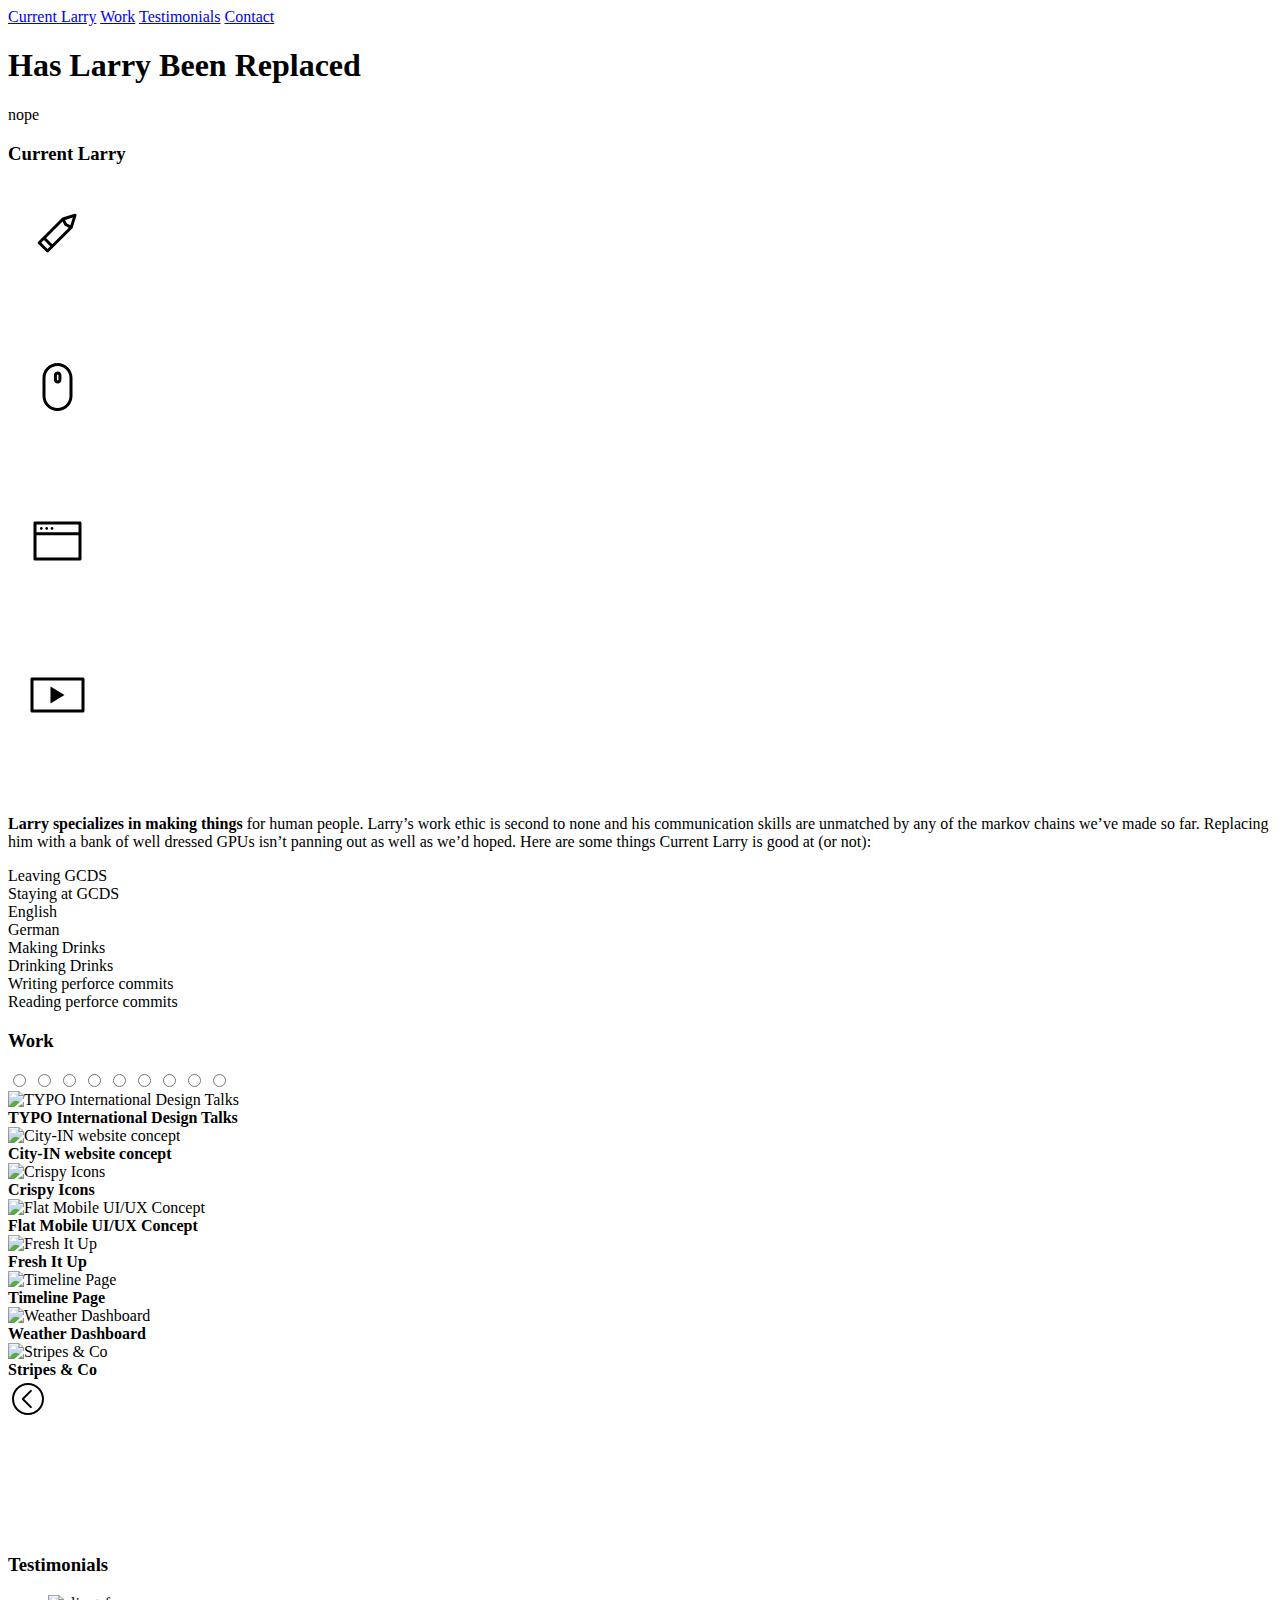
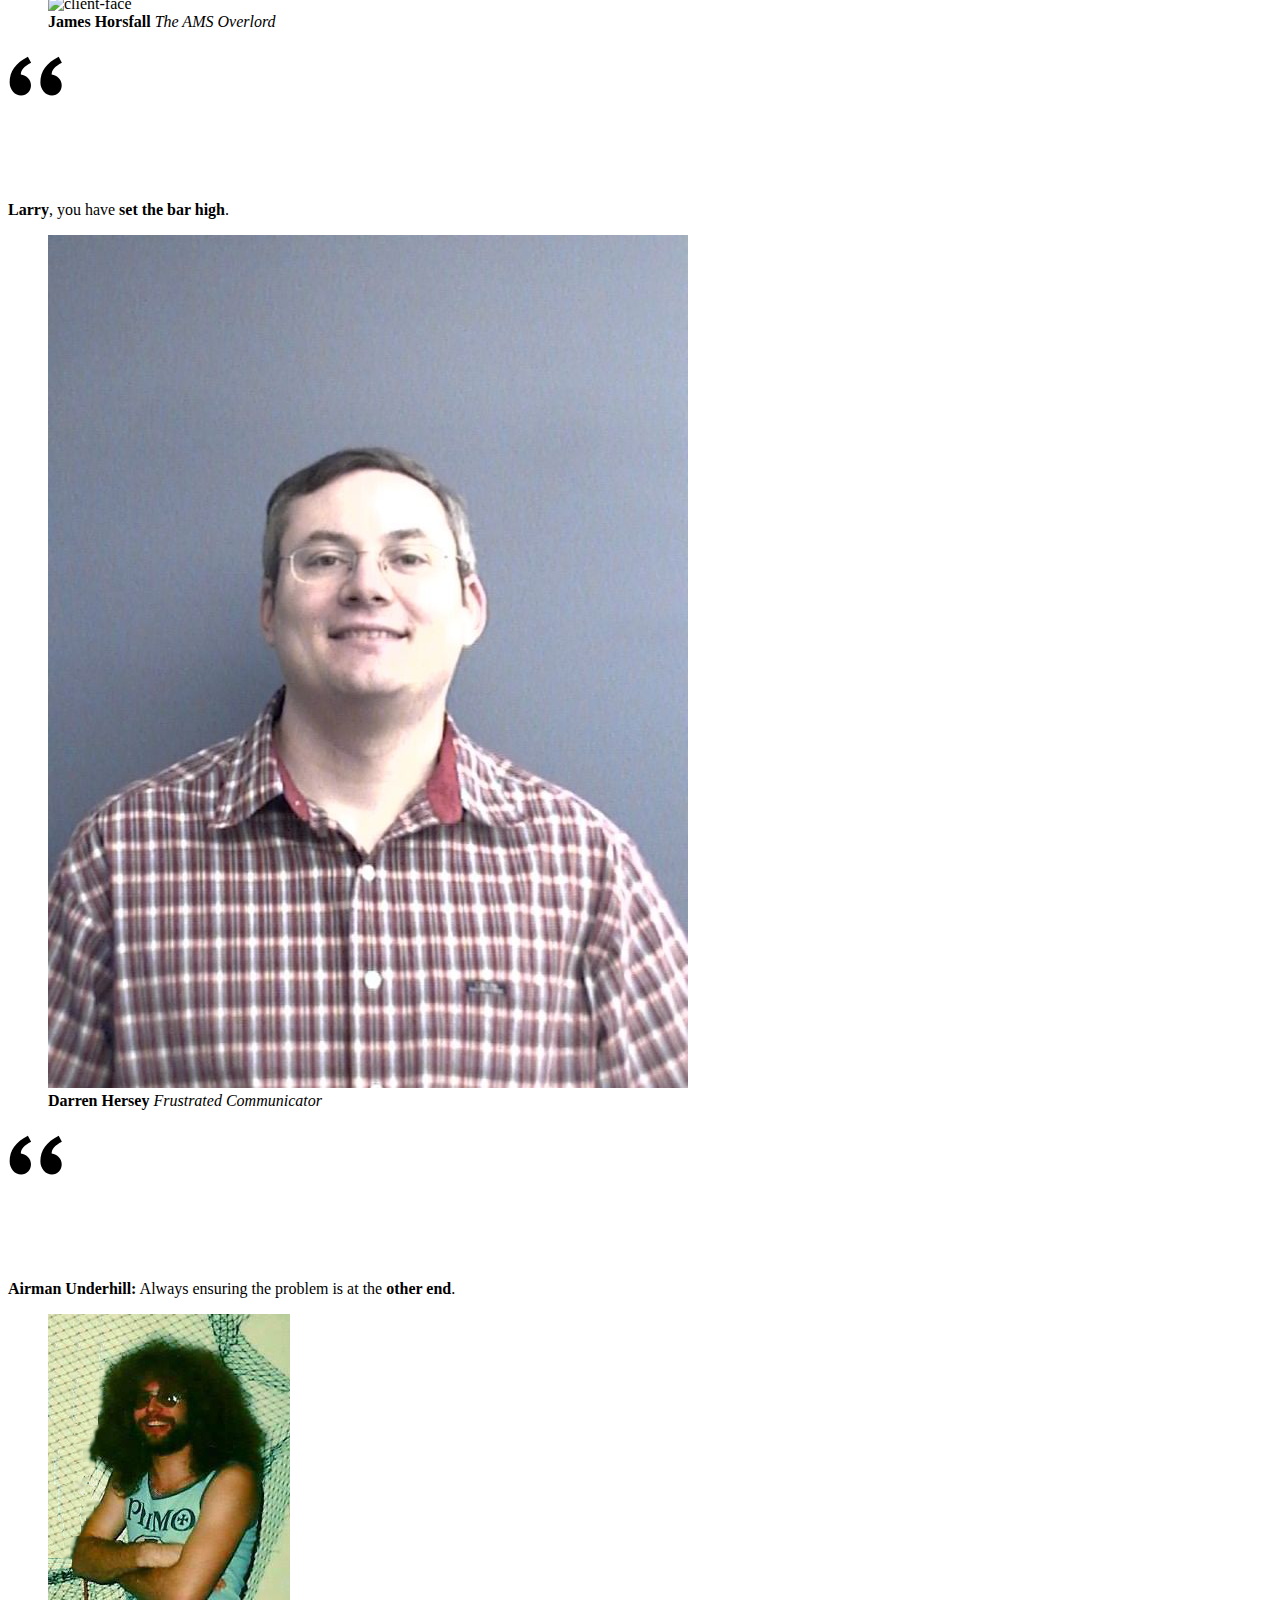
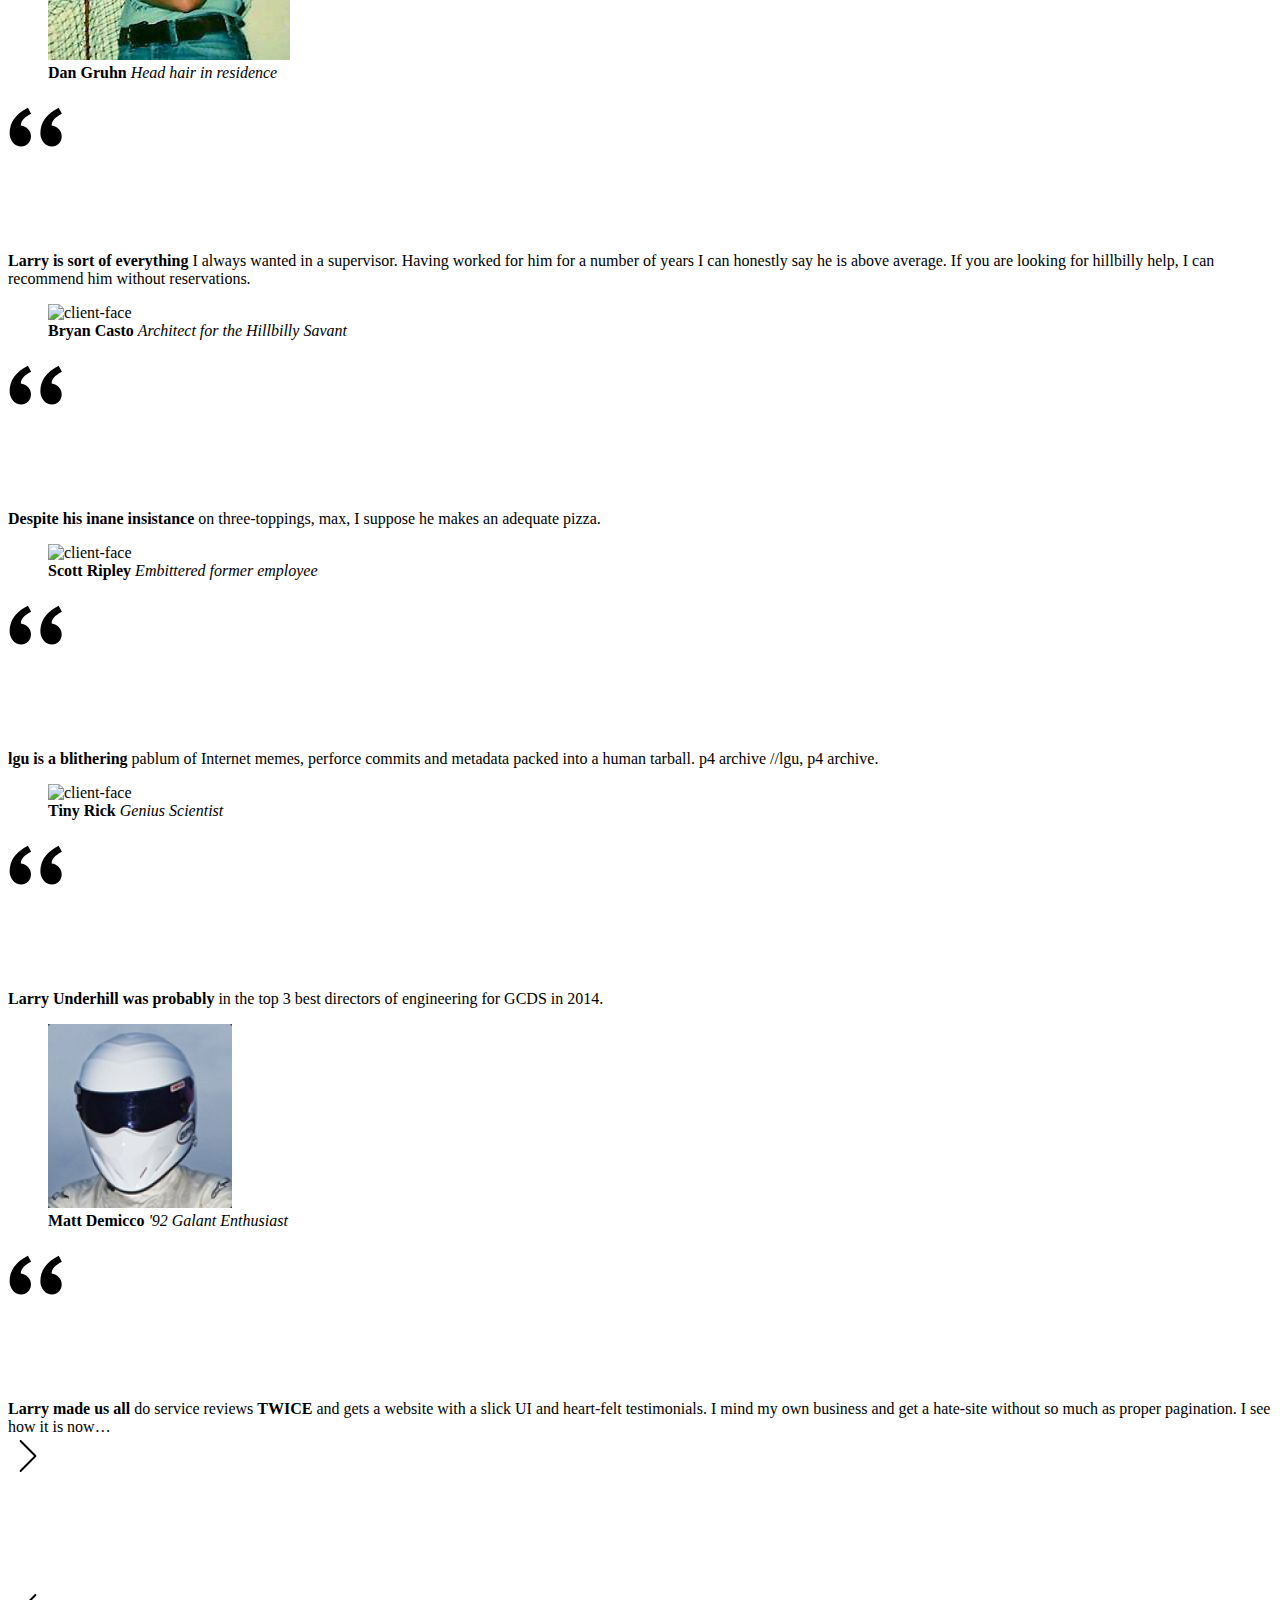
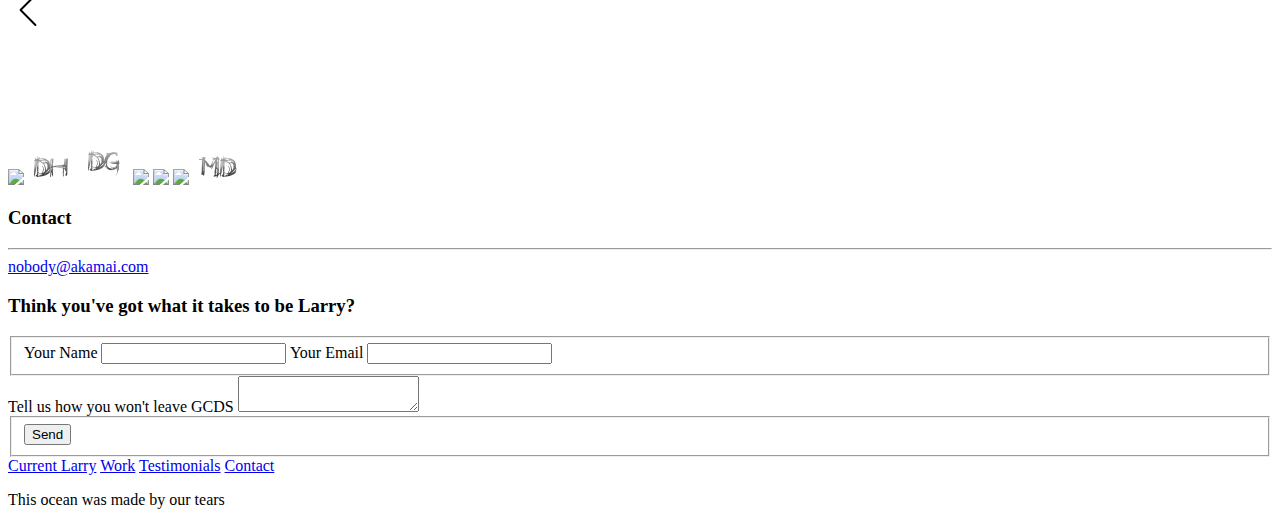
==== index.html @ 6219a334 "f0d91b5606441dcfd9ba114bc4a550bb21b80d34" ====
<!DOCTYPE html>
<html lang="en-us">
	<head>
		<meta charset="UTF-8">
<meta name="apple-mobile-web-app-capable" content="yes">
<meta name="viewport" content="width=device-width, initial-scale=1">
<meta name="description" content="">
<meta name="author" content="Dan Falcone">
<meta name="generator" content="Hugo 0.14" />
<title>Has Larry Been Replaced</title>
<link rel="stylesheet" href="http://haslarrybeenreplaced.com/css/all.css">
<!--[if lt IE 9]>
	<script src="https://html5shim.googlecode.com/svn/trunk/html5.js"></script>
<![endif]-->

	</head>
	<body>

		<!-- Header section -->
<header id="header">
    <nav>
        <a href="#about-me">Current Larry</a>
        <a href="#work">Work</a>
        <a href="#clients">Testimonials</a>
        <a href="#contact">Contact</a>
    </nav>
    <h1><span>Has Larry Been Replaced</span></h1>
    <p class="kicker">nope</p>
</header>
 
		<!-- About section -->
<section>
    <h3 id="about-me">Current Larry</h3>
    
    <div class="face-lockup">
        <div class="face-img"></div>
        <div class="icon-pencil">
            <svg xmlns="http://www.w3.org/2000/svg" enable-background="new 0 0 100 100"><path d="M68.495 32.622c.332-1.051-.787-2.17-1.838-1.838l-12.123 3.823-.009.003-.02.006-.04.018-.213.087-.046.031-.085.056-.189.148-.042.033-18.97 18.97-.001.001-.001.001-4.742 4.742c-.584.584-.592 1.522-.017 2.097l8.32 8.32c.575.575 1.513.567 2.097-.017l4.742-4.742 18.971-18.971.033-.042.148-.188.057-.085.03-.046.086-.212.019-.042.007-.021.003-.008 3.823-12.124zm-6.119 9.592l-3.496-1.815-1.815-3.496 7.756-2.446-2.445 7.757zm-18.081 19.01l-6.24-6.24 16.477-16.477 1.921 3.7c.07.134.158.253.262.357.105.105.224.193.357.262l3.7 1.921-16.477 16.477zm-4.742 4.742l-6.24-6.24 2.629-2.629 6.24 6.24-2.629 2.629z"/></svg>
        </div>
        <div class="icon-mouse">
            <svg xmlns="http://www.w3.org/2000/svg" enable-background="new 0 0 100 100"><path d="M49.5 74c-8.27 0-15-6.73-15-15v-18c0-8.271 6.729-15 15-15s15 6.73 15 15v18c0 8.271-6.73 15-15 15zm0-45c-6.617 0-12 5.383-12 12v18c0 6.617 5.383 12 12 12s12-5.383 12-12v-18c0-6.617-5.383-12-12-12zm.183 17.53c-2.068 0-3.75-1.681-3.75-3.75v-4.5c0-2.068 1.682-3.75 3.75-3.75s3.75 1.682 3.75 3.75v4.5c0 2.068-1.682 3.75-3.75 3.75zm0-9c-.413 0-.75.337-.75.75v4.5c0 .413.337.75.75.75s.75-.337.75-.75v-4.5c0-.413-.337-.75-.75-.75z"/></svg>
        </div>
        <div class="icon-browser">
            <svg xmlns="http://www.w3.org/2000/svg" enable-background="new 0 0 100 100"><path d="M72 30.5h-45c-.829 0-1.5.671-1.5 1.5v36c0 .829.671 1.5 1.5 1.5h45c.829 0 1.5-.671 1.5-1.5v-36c0-.829-.671-1.5-1.5-1.5zm-1.5 36h-42v-22.254h42v22.254zm0-25.254h-42v-7.746h42v7.746zm-37.153-2.495c.758 0 1.373-.615 1.373-1.373s-.615-1.373-1.373-1.373-1.373.615-1.373 1.373.615 1.373 1.373 1.373zm5.342 0c.758 0 1.373-.615 1.373-1.373s-.615-1.373-1.373-1.373-1.373.615-1.373 1.373.615 1.373 1.373 1.373zm5.342 0c.758 0 1.373-.615 1.373-1.373s-.615-1.373-1.373-1.373-1.373.615-1.373 1.373.615 1.373 1.373 1.373z"/></svg>
        </div>
        <div class="icon-video">
            <svg xmlns="http://www.w3.org/2000/svg" enable-background="new 0 0 100 100"><path d="M75 32.5h-51c-.829 0-1.5.671-1.5 1.5v32c0 .829.671 1.5 1.5 1.5h51c.829 0 1.5-.671 1.5-1.5v-32c0-.829-.671-1.5-1.5-1.5zm-1.5 32h-48v-29h48v29zm-31.007-22.995v16.988l14.004-8.494-14.004-8.494z"/></svg>
        </div>
    </div>

    <div class="blurb">
        <p><strong>Larry specializes in making things</strong> for human people. Larry&rsquo;s work ethic is second to none and his communication skills are unmatched by any of the markov chains we&rsquo;ve made so far.  Replacing him with a bank of well dressed GPUs isn&rsquo;t panning out as well as we&rsquo;d hoped.  Here are some things Current Larry is good at (or not):</p>
    </div>

    
    <div class="skill-lockup">
        
        <div class="skill-unit">
            <div class="skill-label">Leaving GCDS</div>
            <div class="skill-icons skill-9">
                
                    <span></span>
                
                    <span></span>
                
                    <span></span>
                
                    <span></span>
                
                    <span></span>
                
                    <span></span>
                
                    <span></span>
                
                    <span></span>
                
                    <span></span>
                
                    <span></span>
                
            </div>
        </div>
        
        <div class="skill-unit">
            <div class="skill-label">Staying at GCDS</div>
            <div class="skill-icons skill-1">
                
                    <span></span>
                
                    <span></span>
                
                    <span></span>
                
                    <span></span>
                
                    <span></span>
                
                    <span></span>
                
                    <span></span>
                
                    <span></span>
                
                    <span></span>
                
                    <span></span>
                
            </div>
        </div>
        
        <div class="skill-unit">
            <div class="skill-label">English</div>
            <div class="skill-icons skill-10">
                
                    <span></span>
                
                    <span></span>
                
                    <span></span>
                
                    <span></span>
                
                    <span></span>
                
                    <span></span>
                
                    <span></span>
                
                    <span></span>
                
                    <span></span>
                
                    <span></span>
                
            </div>
        </div>
        
        <div class="skill-unit">
            <div class="skill-label">German</div>
            <div class="skill-icons skill-1">
                
                    <span></span>
                
                    <span></span>
                
                    <span></span>
                
                    <span></span>
                
                    <span></span>
                
                    <span></span>
                
                    <span></span>
                
                    <span></span>
                
                    <span></span>
                
                    <span></span>
                
            </div>
        </div>
        
        <div class="skill-unit">
            <div class="skill-label">Making Drinks</div>
            <div class="skill-icons skill-5">
                
                    <span></span>
                
                    <span></span>
                
                    <span></span>
                
                    <span></span>
                
                    <span></span>
                
                    <span></span>
                
                    <span></span>
                
                    <span></span>
                
                    <span></span>
                
                    <span></span>
                
            </div>
        </div>
        
        <div class="skill-unit">
            <div class="skill-label">Drinking Drinks</div>
            <div class="skill-icons skill-10">
                
                    <span></span>
                
                    <span></span>
                
                    <span></span>
                
                    <span></span>
                
                    <span></span>
                
                    <span></span>
                
                    <span></span>
                
                    <span></span>
                
                    <span></span>
                
                    <span></span>
                
            </div>
        </div>
        
        <div class="skill-unit">
            <div class="skill-label">Writing perforce commits</div>
            <div class="skill-icons skill-8">
                
                    <span></span>
                
                    <span></span>
                
                    <span></span>
                
                    <span></span>
                
                    <span></span>
                
                    <span></span>
                
                    <span></span>
                
                    <span></span>
                
                    <span></span>
                
                    <span></span>
                
            </div>
        </div>
        
        <div class="skill-unit">
            <div class="skill-label">Reading perforce commits</div>
            <div class="skill-icons skill-9">
                
                    <span></span>
                
                    <span></span>
                
                    <span></span>
                
                    <span></span>
                
                    <span></span>
                
                    <span></span>
                
                    <span></span>
                
                    <span></span>
                
                    <span></span>
                
                    <span></span>
                
            </div>
        </div>
        
    </div>
    
</section>

		<section class="alt-section section-work">
    <h3 id="work">Work</h3>

    
    <input type="radio" name="trigger" class="trigger" id="proj-1" />
    
    <input type="radio" name="trigger" class="trigger" id="proj-2" />
    
    <input type="radio" name="trigger" class="trigger" id="proj-3" />
    
    <input type="radio" name="trigger" class="trigger" id="proj-4" />
    
    <input type="radio" name="trigger" class="trigger" id="proj-5" />
    
    <input type="radio" name="trigger" class="trigger" id="proj-6" />
    
    <input type="radio" name="trigger" class="trigger" id="proj-7" />
    
    <input type="radio" name="trigger" class="trigger" id="proj-8" />
    
    <input type="radio" name="trigger" id="return" class="return" />
    <div class="work-belt">
        <div class="thumb-wrap">
            <div class="thumb-container">
                
                <label for="proj-1">
                    <div class="thumb-unit" data-folder="proj-1">
                        <img src="img/work/proj-1/thumb.jpg" alt="TYPO International Design Talks" />
                    </div>
                    <div class="thumb-overlay">
                        <strong>TYPO International Design Talks</strong>
                    </div>
                </label>
                
                <label for="proj-2">
                    <div class="thumb-unit" data-folder="proj-2">
                        <img src="img/work/proj-2/thumb.jpg" alt="City-IN website concept" />
                    </div>
                    <div class="thumb-overlay">
                        <strong>City-IN website concept</strong>
                    </div>
                </label>
                
                <label for="proj-3">
                    <div class="thumb-unit" data-folder="proj-3">
                        <img src="img/work/proj-3/thumb.jpg" alt="Crispy Icons" />
                    </div>
                    <div class="thumb-overlay">
                        <strong>Crispy Icons</strong>
                    </div>
                </label>
                
                <label for="proj-4">
                    <div class="thumb-unit" data-folder="proj-4">
                        <img src="img/work/proj-4/thumb.jpg" alt="Flat Mobile UI/UX Concept" />
                    </div>
                    <div class="thumb-overlay">
                        <strong>Flat Mobile UI/UX Concept</strong>
                    </div>
                </label>
                
                <label for="proj-5">
                    <div class="thumb-unit" data-folder="proj-5">
                        <img src="img/work/proj-5/thumb.jpg" alt="Fresh It Up" />
                    </div>
                    <div class="thumb-overlay">
                        <strong>Fresh It Up</strong>
                    </div>
                </label>
                
                <label for="proj-6">
                    <div class="thumb-unit" data-folder="proj-6">
                        <img src="img/work/proj-6/thumb.jpg" alt="Timeline Page" />
                    </div>
                    <div class="thumb-overlay">
                        <strong>Timeline Page</strong>
                    </div>
                </label>
                
                <label for="proj-7">
                    <div class="thumb-unit" data-folder="proj-7">
                        <img src="img/work/proj-7/thumb.jpg" alt="Weather Dashboard" />
                    </div>
                    <div class="thumb-overlay">
                        <strong>Weather Dashboard</strong>
                    </div>
                </label>
                
                <label for="proj-8">
                    <div class="thumb-unit" data-folder="proj-8">
                        <img src="img/work/proj-8/thumb.jpg" alt="Stripes &amp; Co" />
                    </div>
                    <div class="thumb-overlay">
                        <strong>Stripes &amp; Co</strong>
                    </div>
                </label>
                
            </div>
        </div>
        <div class="work-wrap">
            <div class="work-container">
                <label for="return">
                    <div class="work-return"><svg xmlns="http://www.w3.org/2000/svg" enable-background="new 0 0 40 40"><path d="M22.896 29.125c-.256 0-.512-.098-.707-.293l-8.125-8.125c-.391-.391-.391-1.023 0-1.414l8.125-8.125c.391-.391 1.023-.391 1.414 0s.391 1.023 0 1.414l-7.418 7.418 7.417 7.418c.391.391.391 1.023 0 1.414-.195.195-.451.293-.706.293zM20 6c7.72 0 14 6.28 14 14s-6.28 14-14 14-14-6.28-14-14 6.28-14 14-14m0-2c-8.837 0-16 7.163-16 16s7.163 16 16 16 16-7.163 16-16-7.163-16-16-16z"/></svg></div>
                </label>
                <h4 class="project-title"></h4>
                <div class="project-load"></div>
                <noscript>
                    
                    <div class="noscript" id="content-proj-1">
                        <h4 class="project-title">TYPO International Design Talks</h4>
                    </div>
                    
                    <div class="noscript" id="content-proj-2">
                        <h4 class="project-title">City-IN website concept</h4>
                    </div>
                    
                    <div class="noscript" id="content-proj-3">
                        <h4 class="project-title">Crispy Icons</h4>
                    </div>
                    
                    <div class="noscript" id="content-proj-4">
                        <h4 class="project-title">Flat Mobile UI/UX Concept</h4>
                    </div>
                    
                    <div class="noscript" id="content-proj-5">
                        <h4 class="project-title">Fresh It Up</h4>
                    </div>
                    
                    <div class="noscript" id="content-proj-6">
                        <h4 class="project-title">Timeline Page</h4>
                    </div>
                    
                    <div class="noscript" id="content-proj-7">
                        <h4 class="project-title">Weather Dashboard</h4>
                    </div>
                    
                    <div class="noscript" id="content-proj-8">
                        <h4 class="project-title">Stripes &amp; Co</h4>
                    </div>
                    
                </noscript>
            </div>
        </div>
    </div>
</section>

		<!-- Clients section -->
<section class="section-clients">
    <h3 id="clients">Testimonials</h3>

    <div class="clients-mobile-nav">
    
	    
	    <span class="active-client"></span>
	    
    
	    
	    <span></span>
	    
    
	    
	    <span></span>
	    
    
	    
	    <span></span>
	    
    
	    
	    <span></span>
	    
    
	    
	    <span></span>
	    
    
	    
	    <span></span>
	    
    
    </div>

    <div class="clients-belt">
    
    <div class="client-unit active-client">   
        <figure class="client-face">
            <img src="img/clients/jhorsfal.jpg" alt="client-face">
            <figcaption>
                <strong class="client-name">James Horsfall</strong>
                <em class="client-title">The AMS Overlord</em>
            </figcaption>
        </figure>
        <div class="client-content">
            <div class="client-quote-mark">
<!DOCTYPE svg PUBLIC "-//W3C//DTD SVG 1.1//EN" "http://www.w3.org/Graphics/SVG/1.1/DTD/svg11.dtd">
<svg version="1.1" id="Layer_1" xmlns="http://www.w3.org/2000/svg" xmlns:xlink="http://www.w3.org/1999/xlink" x="0px" y="0px"
 enable-background="new 0 0 55 55" xml:space="preserve">
<path d="M50.692,9.732c-12.207,6.16-18.309,14.697-18.309,25.615c0,3.64,1.147,6.733,3.443,9.28c2.295,2.548,5.01,3.821,8.146,3.821
	c2.799,0,5.123-0.979,6.971-2.939c1.848-1.959,2.771-4.367,2.771-7.223c0-2.688-0.953-5.052-2.855-7.097
	c-1.904-2.043-4.312-3.233-7.223-3.569c0-4.535,3.415-8.482,10.246-11.842L50.692,9.732z M19.87,9.732
	C7.72,15.891,1.645,24.429,1.645,35.347c0,3.64,1.134,6.733,3.401,9.28c2.268,2.548,4.968,3.821,8.104,3.821
	c2.799,0,5.136-0.979,7.013-2.939c1.875-1.959,2.813-4.367,2.813-7.223c0-2.688-0.953-5.052-2.856-7.097
	c-1.904-2.043-4.34-3.233-7.307-3.569c0-4.535,3.443-8.482,10.33-11.842L19.87,9.732z"/>
</svg></div>
            <strong>Larry</strong>, you have <strong>set the bar high</strong>.
        </div>
    </div>
    
    <div class="client-unit ">   
        <figure class="client-face">
            <img src="img/clients/dhersey.jpg" alt="client-face">
            <figcaption>
                <strong class="client-name">Darren Hersey</strong>
                <em class="client-title">Frustrated Communicator</em>
            </figcaption>
        </figure>
        <div class="client-content">
            <div class="client-quote-mark">
<!DOCTYPE svg PUBLIC "-//W3C//DTD SVG 1.1//EN" "http://www.w3.org/Graphics/SVG/1.1/DTD/svg11.dtd">
<svg version="1.1" id="Layer_1" xmlns="http://www.w3.org/2000/svg" xmlns:xlink="http://www.w3.org/1999/xlink" x="0px" y="0px"
 enable-background="new 0 0 55 55" xml:space="preserve">
<path d="M50.692,9.732c-12.207,6.16-18.309,14.697-18.309,25.615c0,3.64,1.147,6.733,3.443,9.28c2.295,2.548,5.01,3.821,8.146,3.821
	c2.799,0,5.123-0.979,6.971-2.939c1.848-1.959,2.771-4.367,2.771-7.223c0-2.688-0.953-5.052-2.855-7.097
	c-1.904-2.043-4.312-3.233-7.223-3.569c0-4.535,3.415-8.482,10.246-11.842L50.692,9.732z M19.87,9.732
	C7.72,15.891,1.645,24.429,1.645,35.347c0,3.64,1.134,6.733,3.401,9.28c2.268,2.548,4.968,3.821,8.104,3.821
	c2.799,0,5.136-0.979,7.013-2.939c1.875-1.959,2.813-4.367,2.813-7.223c0-2.688-0.953-5.052-2.856-7.097
	c-1.904-2.043-4.34-3.233-7.307-3.569c0-4.535,3.443-8.482,10.33-11.842L19.87,9.732z"/>
</svg></div>
            <strong>Airman Underhill:</strong>  Always ensuring the problem is at the <strong>other end</strong>.
        </div>
    </div>
    
    <div class="client-unit ">   
        <figure class="client-face">
            <img src="img/clients/dgruhn.png" alt="client-face">
            <figcaption>
                <strong class="client-name">Dan Gruhn</strong>
                <em class="client-title">Head hair in residence</em>
            </figcaption>
        </figure>
        <div class="client-content">
            <div class="client-quote-mark">
<!DOCTYPE svg PUBLIC "-//W3C//DTD SVG 1.1//EN" "http://www.w3.org/Graphics/SVG/1.1/DTD/svg11.dtd">
<svg version="1.1" id="Layer_1" xmlns="http://www.w3.org/2000/svg" xmlns:xlink="http://www.w3.org/1999/xlink" x="0px" y="0px"
 enable-background="new 0 0 55 55" xml:space="preserve">
<path d="M50.692,9.732c-12.207,6.16-18.309,14.697-18.309,25.615c0,3.64,1.147,6.733,3.443,9.28c2.295,2.548,5.01,3.821,8.146,3.821
	c2.799,0,5.123-0.979,6.971-2.939c1.848-1.959,2.771-4.367,2.771-7.223c0-2.688-0.953-5.052-2.855-7.097
	c-1.904-2.043-4.312-3.233-7.223-3.569c0-4.535,3.415-8.482,10.246-11.842L50.692,9.732z M19.87,9.732
	C7.72,15.891,1.645,24.429,1.645,35.347c0,3.64,1.134,6.733,3.401,9.28c2.268,2.548,4.968,3.821,8.104,3.821
	c2.799,0,5.136-0.979,7.013-2.939c1.875-1.959,2.813-4.367,2.813-7.223c0-2.688-0.953-5.052-2.856-7.097
	c-1.904-2.043-4.34-3.233-7.307-3.569c0-4.535,3.443-8.482,10.33-11.842L19.87,9.732z"/>
</svg></div>
            <strong>Larry is sort of everything</strong> I always wanted in a supervisor. Having worked for him for a number of years I can honestly say he is above average. If you are looking for hillbilly help, I can recommend him without reservations.
        </div>
    </div>
    
    <div class="client-unit ">   
        <figure class="client-face">
            <img src="img/clients/bcasto.jpg" alt="client-face">
            <figcaption>
                <strong class="client-name">Bryan Casto</strong>
                <em class="client-title">Architect for the Hillbilly Savant</em>
            </figcaption>
        </figure>
        <div class="client-content">
            <div class="client-quote-mark">
<!DOCTYPE svg PUBLIC "-//W3C//DTD SVG 1.1//EN" "http://www.w3.org/Graphics/SVG/1.1/DTD/svg11.dtd">
<svg version="1.1" id="Layer_1" xmlns="http://www.w3.org/2000/svg" xmlns:xlink="http://www.w3.org/1999/xlink" x="0px" y="0px"
 enable-background="new 0 0 55 55" xml:space="preserve">
<path d="M50.692,9.732c-12.207,6.16-18.309,14.697-18.309,25.615c0,3.64,1.147,6.733,3.443,9.28c2.295,2.548,5.01,3.821,8.146,3.821
	c2.799,0,5.123-0.979,6.971-2.939c1.848-1.959,2.771-4.367,2.771-7.223c0-2.688-0.953-5.052-2.855-7.097
	c-1.904-2.043-4.312-3.233-7.223-3.569c0-4.535,3.415-8.482,10.246-11.842L50.692,9.732z M19.87,9.732
	C7.72,15.891,1.645,24.429,1.645,35.347c0,3.64,1.134,6.733,3.401,9.28c2.268,2.548,4.968,3.821,8.104,3.821
	c2.799,0,5.136-0.979,7.013-2.939c1.875-1.959,2.813-4.367,2.813-7.223c0-2.688-0.953-5.052-2.856-7.097
	c-1.904-2.043-4.34-3.233-7.307-3.569c0-4.535,3.443-8.482,10.33-11.842L19.87,9.732z"/>
</svg></div>
            <strong>Despite his inane insistance</strong> on three-toppings, max, I suppose he makes an adequate pizza.
        </div>
    </div>
    
    <div class="client-unit ">   
        <figure class="client-face">
            <img src="img/clients/scripley.jpg" alt="client-face">
            <figcaption>
                <strong class="client-name">Scott Ripley</strong>
                <em class="client-title">Embittered former employee</em>
            </figcaption>
        </figure>
        <div class="client-content">
            <div class="client-quote-mark">
<!DOCTYPE svg PUBLIC "-//W3C//DTD SVG 1.1//EN" "http://www.w3.org/Graphics/SVG/1.1/DTD/svg11.dtd">
<svg version="1.1" id="Layer_1" xmlns="http://www.w3.org/2000/svg" xmlns:xlink="http://www.w3.org/1999/xlink" x="0px" y="0px"
 enable-background="new 0 0 55 55" xml:space="preserve">
<path d="M50.692,9.732c-12.207,6.16-18.309,14.697-18.309,25.615c0,3.64,1.147,6.733,3.443,9.28c2.295,2.548,5.01,3.821,8.146,3.821
	c2.799,0,5.123-0.979,6.971-2.939c1.848-1.959,2.771-4.367,2.771-7.223c0-2.688-0.953-5.052-2.855-7.097
	c-1.904-2.043-4.312-3.233-7.223-3.569c0-4.535,3.415-8.482,10.246-11.842L50.692,9.732z M19.87,9.732
	C7.72,15.891,1.645,24.429,1.645,35.347c0,3.64,1.134,6.733,3.401,9.28c2.268,2.548,4.968,3.821,8.104,3.821
	c2.799,0,5.136-0.979,7.013-2.939c1.875-1.959,2.813-4.367,2.813-7.223c0-2.688-0.953-5.052-2.856-7.097
	c-1.904-2.043-4.34-3.233-7.307-3.569c0-4.535,3.443-8.482,10.33-11.842L19.87,9.732z"/>
</svg></div>
            <strong>lgu is a blithering</strong> pablum of Internet memes, perforce commits and metadata packed into a human tarball. p4 archive //lgu, p4 archive.
        </div>
    </div>
    
    <div class="client-unit ">   
        <figure class="client-face">
            <img src="img/clients/rrein.png" alt="client-face">
            <figcaption>
                <strong class="client-name">Tiny Rick</strong>
                <em class="client-title">Genius Scientist</em>
            </figcaption>
        </figure>
        <div class="client-content">
            <div class="client-quote-mark">
<!DOCTYPE svg PUBLIC "-//W3C//DTD SVG 1.1//EN" "http://www.w3.org/Graphics/SVG/1.1/DTD/svg11.dtd">
<svg version="1.1" id="Layer_1" xmlns="http://www.w3.org/2000/svg" xmlns:xlink="http://www.w3.org/1999/xlink" x="0px" y="0px"
 enable-background="new 0 0 55 55" xml:space="preserve">
<path d="M50.692,9.732c-12.207,6.16-18.309,14.697-18.309,25.615c0,3.64,1.147,6.733,3.443,9.28c2.295,2.548,5.01,3.821,8.146,3.821
	c2.799,0,5.123-0.979,6.971-2.939c1.848-1.959,2.771-4.367,2.771-7.223c0-2.688-0.953-5.052-2.855-7.097
	c-1.904-2.043-4.312-3.233-7.223-3.569c0-4.535,3.415-8.482,10.246-11.842L50.692,9.732z M19.87,9.732
	C7.72,15.891,1.645,24.429,1.645,35.347c0,3.64,1.134,6.733,3.401,9.28c2.268,2.548,4.968,3.821,8.104,3.821
	c2.799,0,5.136-0.979,7.013-2.939c1.875-1.959,2.813-4.367,2.813-7.223c0-2.688-0.953-5.052-2.856-7.097
	c-1.904-2.043-4.34-3.233-7.307-3.569c0-4.535,3.443-8.482,10.33-11.842L19.87,9.732z"/>
</svg></div>
            <strong>Larry Underhill was probably</strong> in the top 3 best directors of engineering for GCDS in 2014.
        </div>
    </div>
    
    <div class="client-unit ">   
        <figure class="client-face">
            <img src="img/clients/mdemicco.jpg" alt="client-face">
            <figcaption>
                <strong class="client-name">Matt Demicco</strong>
                <em class="client-title">&#39;92 Galant Enthusiast</em>
            </figcaption>
        </figure>
        <div class="client-content">
            <div class="client-quote-mark">
<!DOCTYPE svg PUBLIC "-//W3C//DTD SVG 1.1//EN" "http://www.w3.org/Graphics/SVG/1.1/DTD/svg11.dtd">
<svg version="1.1" id="Layer_1" xmlns="http://www.w3.org/2000/svg" xmlns:xlink="http://www.w3.org/1999/xlink" x="0px" y="0px"
 enable-background="new 0 0 55 55" xml:space="preserve">
<path d="M50.692,9.732c-12.207,6.16-18.309,14.697-18.309,25.615c0,3.64,1.147,6.733,3.443,9.28c2.295,2.548,5.01,3.821,8.146,3.821
	c2.799,0,5.123-0.979,6.971-2.939c1.848-1.959,2.771-4.367,2.771-7.223c0-2.688-0.953-5.052-2.855-7.097
	c-1.904-2.043-4.312-3.233-7.223-3.569c0-4.535,3.415-8.482,10.246-11.842L50.692,9.732z M19.87,9.732
	C7.72,15.891,1.645,24.429,1.645,35.347c0,3.64,1.134,6.733,3.401,9.28c2.268,2.548,4.968,3.821,8.104,3.821
	c2.799,0,5.136-0.979,7.013-2.939c1.875-1.959,2.813-4.367,2.813-7.223c0-2.688-0.953-5.052-2.856-7.097
	c-1.904-2.043-4.34-3.233-7.307-3.569c0-4.535,3.443-8.482,10.33-11.842L19.87,9.732z"/>
</svg></div>
            <strong>Larry made us all</strong> do service reviews <strong>TWICE</strong> and gets a website with a slick UI and heart-felt testimonials. I mind my own business and get a hate-site without so much as proper pagination. I see how it is now&hellip;
        </div>
    </div>
    
	</div>

    <div class="client-controls">
        <div class="client-control-next">
<!DOCTYPE svg PUBLIC "-//W3C//DTD SVG 1.1//EN" "http://www.w3.org/Graphics/SVG/1.1/DTD/svg11.dtd">
<svg version="1.1" id="Layer_1" xmlns="http://www.w3.org/2000/svg" xmlns:xlink="http://www.w3.org/1999/xlink" x="0px" y="0px"
 enable-background="new 0 0 40 40" xml:space="preserve">
<path d="M12.576,35.954c-0.253,0-0.507-0.097-0.7-0.292c-0.387-0.389-0.387-1.021,0-1.41L26.024,20L11.876,5.748
	c-0.387-0.389-0.387-1.02,0-1.41c0.387-0.39,1.013-0.39,1.4,0l14.847,14.957c0.387,0.389,0.387,1.021,0,1.41L13.276,35.662
	C13.083,35.857,12.83,35.954,12.576,35.954z"/>
</svg>
</div>
        <div class="client-control-prev">
<!DOCTYPE svg PUBLIC "-//W3C//DTD SVG 1.1//EN" "http://www.w3.org/Graphics/SVG/1.1/DTD/svg11.dtd">
<svg version="1.1" id="Layer_1" xmlns="http://www.w3.org/2000/svg" xmlns:xlink="http://www.w3.org/1999/xlink" x="0px" y="0px"
 enable-background="new 0 0 40 40" xml:space="preserve">
<path d="M26.724,35.662L11.876,20.705c-0.387-0.389-0.387-1.02,0-1.41L26.724,4.338c0.387-0.39,1.013-0.39,1.4,0
	c0.387,0.389,0.387,1.02,0,1.41L13.976,20l14.148,14.252c0.387,0.39,0.387,1.021,0,1.41c-0.193,0.195-0.447,0.292-0.7,0.292
	C27.17,35.954,26.917,35.857,26.724,35.662z"/>
</svg>
</div>
    </div>

    <div class="clients-logos">
    
      	
       	<img class="client-logo active-client" src="img/clients/jh.png" align="jh.png"> 
		
    
      		
    	<img class="client-logo" src="img/clients/dh.png" align="dh.png"> 
       	
    
      		
    	<img class="client-logo" src="img/clients/dg.png" align="dg.png"> 
       	
    
      		
    	<img class="client-logo" src="img/clients/bc.png" align="bc.png"> 
       	
    
      		
    	<img class="client-logo" src="img/clients/sr.png" align="sr.png"> 
       	
    
      		
    	<img class="client-logo" src="img/clients/rr.png" align="rr.png"> 
       	
    
      		
    	<img class="client-logo" src="img/clients/md.png" align="md.png"> 
       	
    
    </div>

</section>

		<!-- Contact section -->
<section class="alt-section section-contact">
    <h3 id="contact">Contact</h3>
    <div class="social-links">
        
        <a href="//twitter.com/lgubeenreplaced" class="icon-twitter"></a>
        
        <a href="//dribbble.com/travisneilson" class="icon-dribbble"></a>
        
        <a href="//www.behance.net/travisneilson" class="icon-behance"></a>
        
        <a href="//www.youtube.com/DevTipsForDesigners" class="icon-youtube"></a>
        
        <a href="//www.linkedin.com/in/travisneilson" class="icon-linkedin"></a>
        
    </div>
    <hr class="bar">
    <a class="biglink" href="mailto:nobody@akamai.com">nobody@akamai.com</a>
</section>

		<!-- Form section -->
<section>
    <h3>Think you&#39;ve got what it takes to be Larry?</h3>
    <form method="POST" action="//formspree.io/nobody@akamai.com">
        <fieldset class="contact-info-group">
            <label><span>Your Name</span>
                <input type="text" name="name">
            </label>
            <label><span>Your Email</span>
                <input type="email" name="_replyto">
            </label>
        </fieldset>
        <label><span>Tell us how you won&#39;t leave GCDS</span>
            <textarea name="message"></textarea>
        </label>
        <fieldset class="submit-wrap">
            <input type="submit" value="Send">
        </fieldset>
    </form>
</section>

		<!-- Footer section -->
<footer id="footer">
    <div class="lockup">
        <div class="content-wrap">
            <nav>
                <a href="#about-me">Current Larry</a>
                <a href="#work">Work</a>
                <a href="#clients">Testimonials</a>
                <a href="#contact">Contact</a>
            </nav>
            <p class="copyright">This ocean was made by our tears</p>
        </div>
    </div>
</footer>


		<script src="//ajax.googleapis.com/ajax/libs/jquery/2.1.1/jquery.min.js"></script>
		<script src="http://haslarrybeenreplaced.com/js/functions.js"></script>
	</body>
</html>
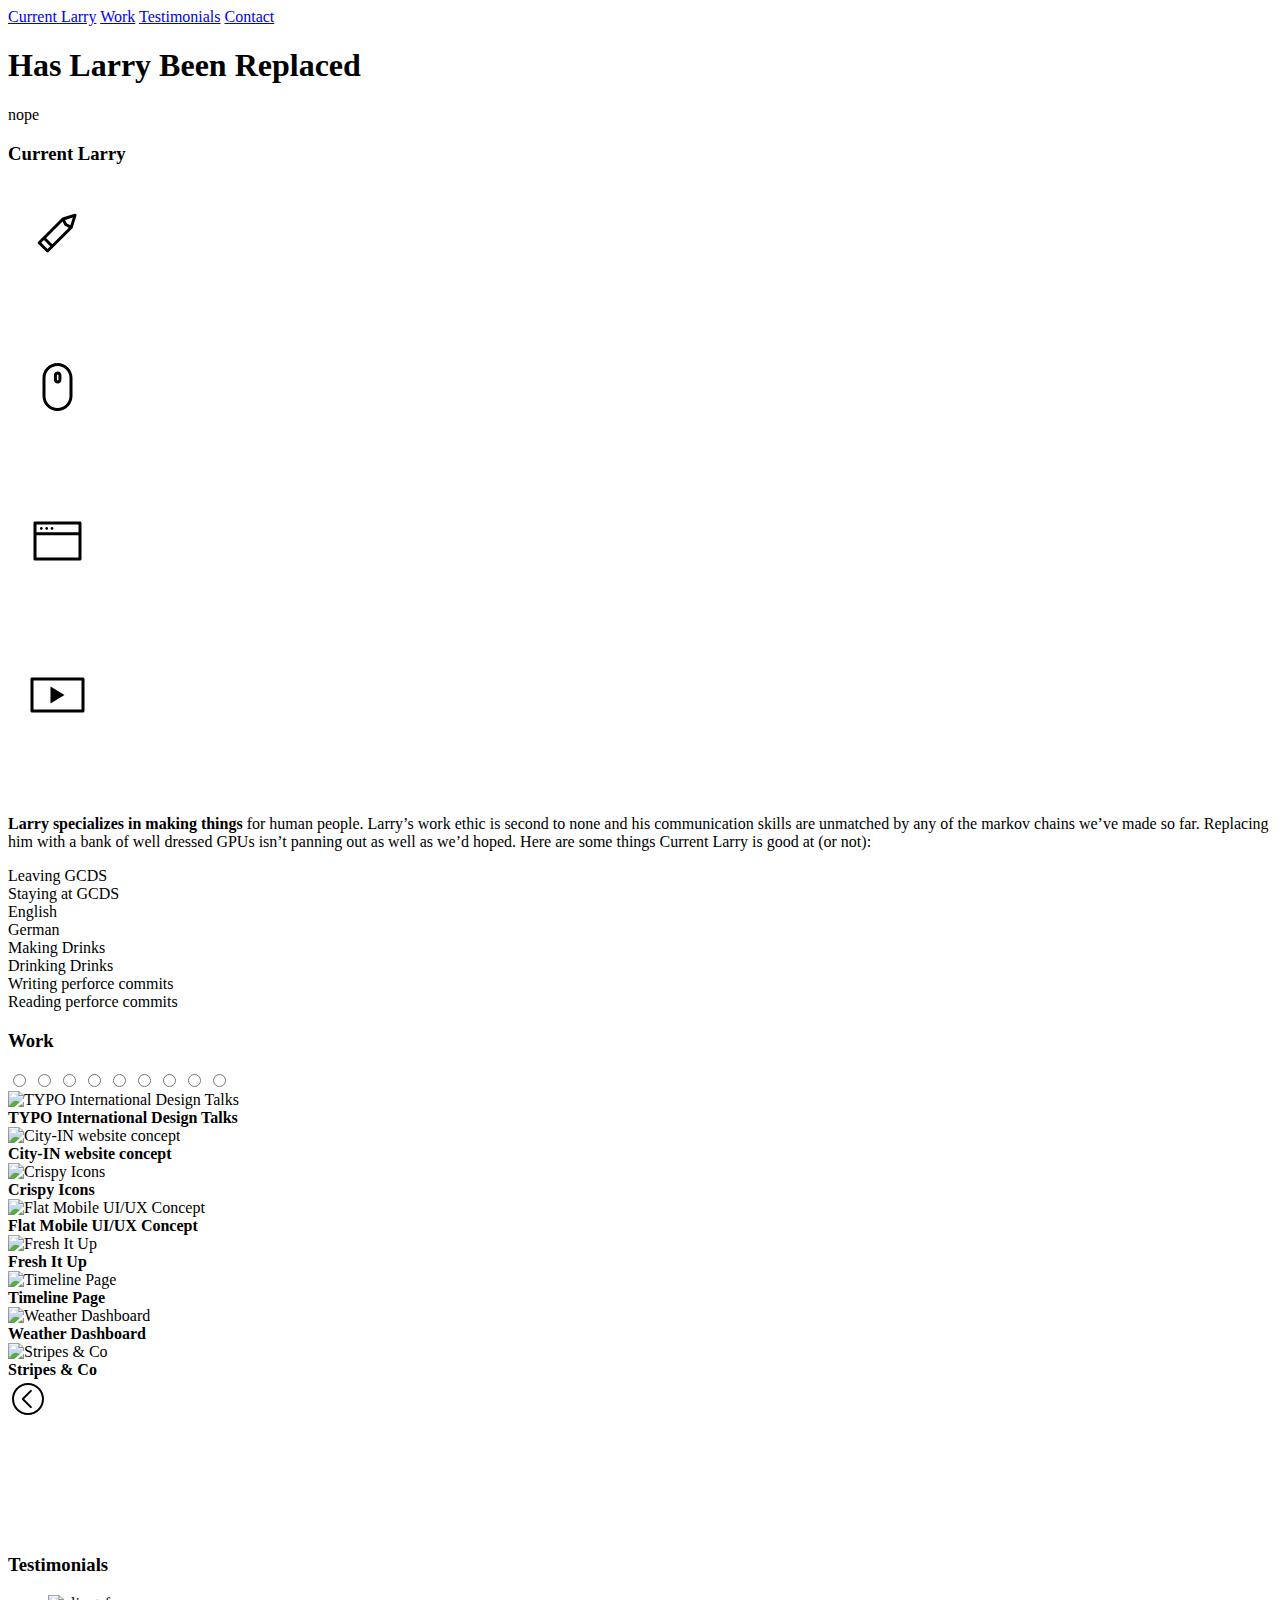
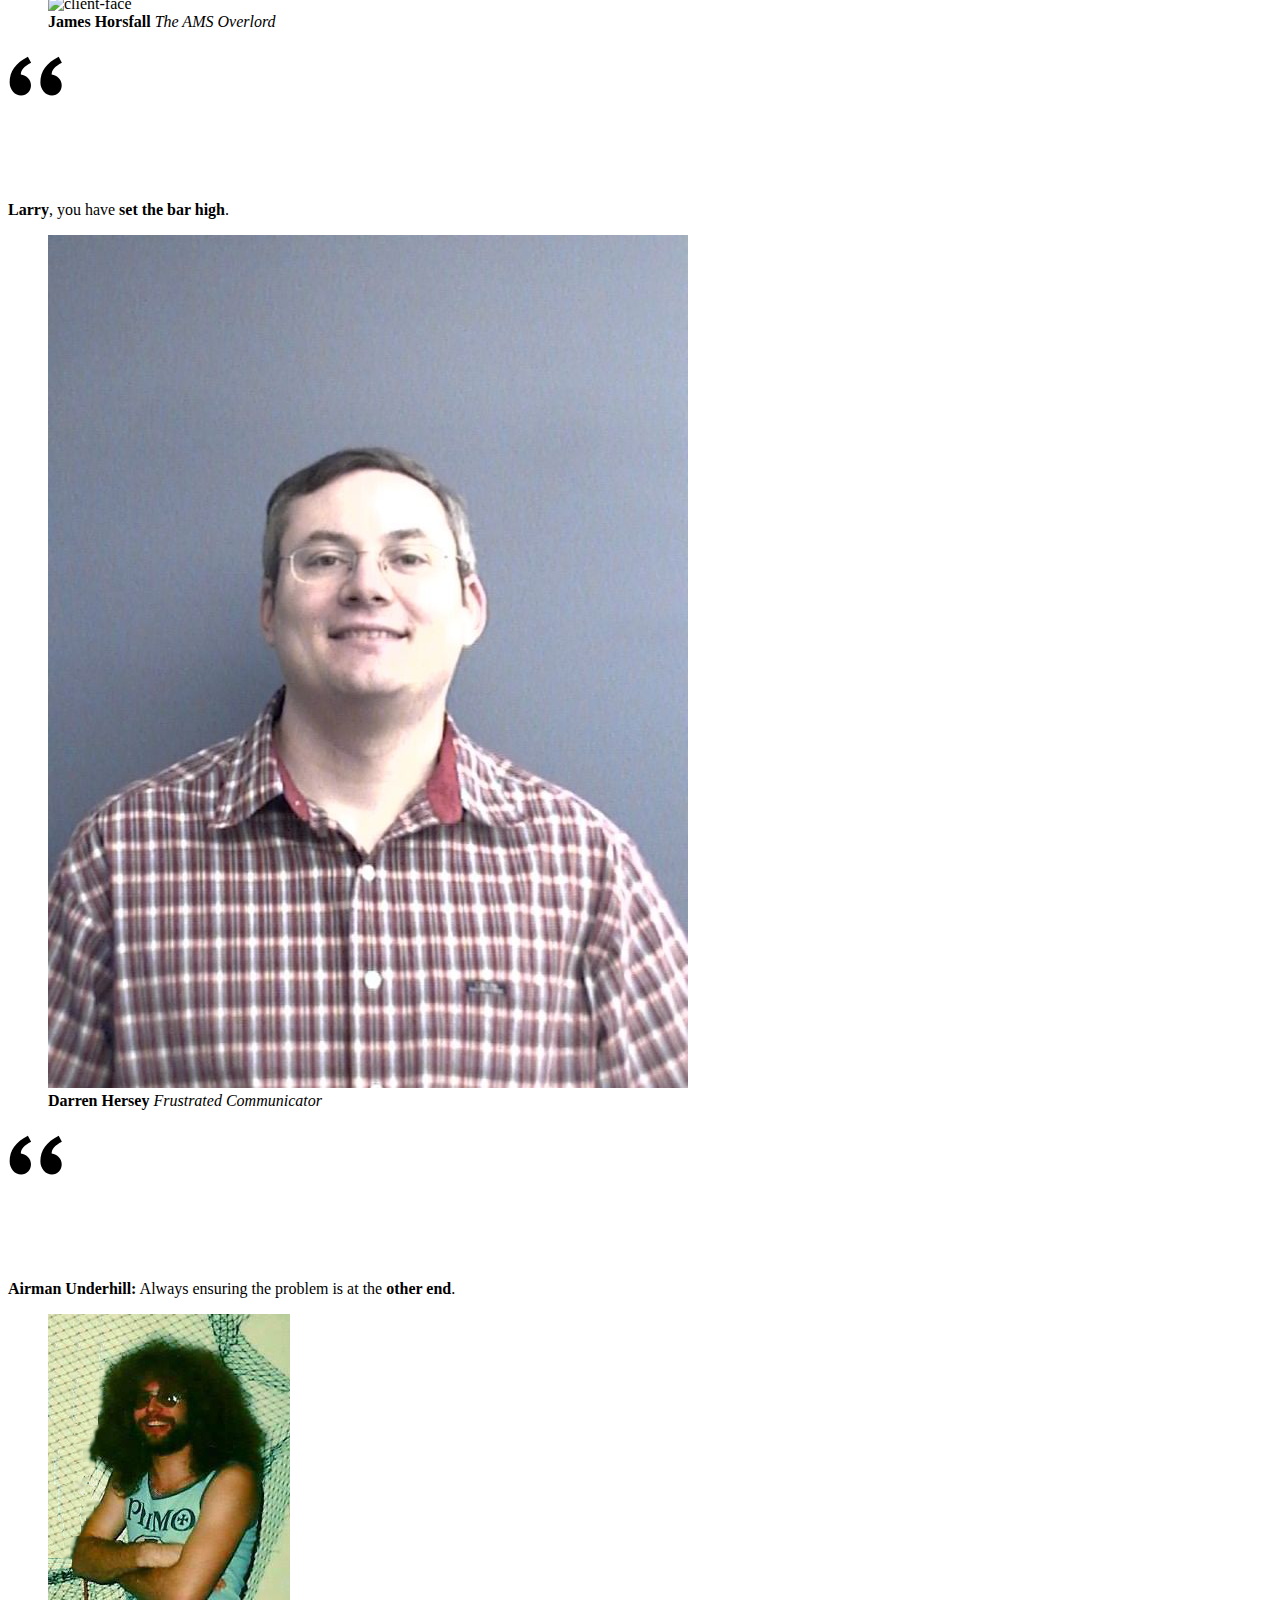
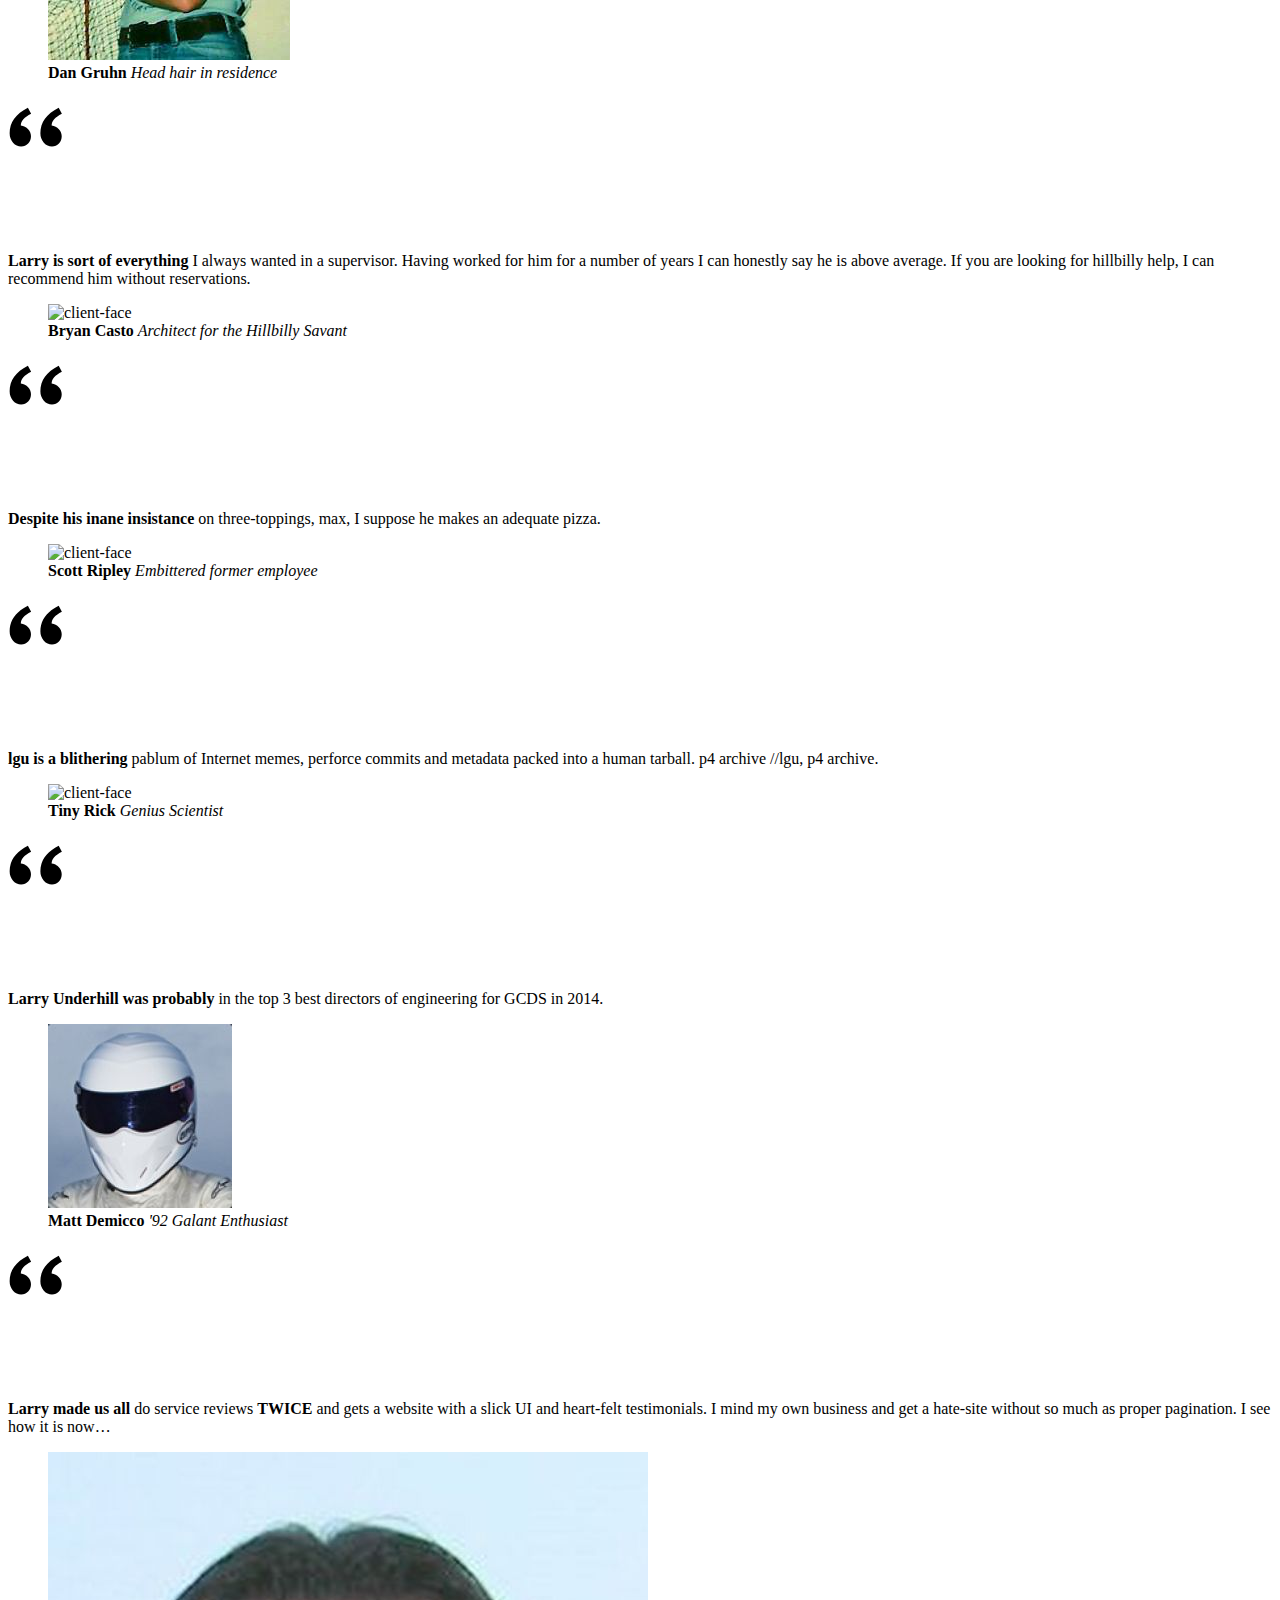
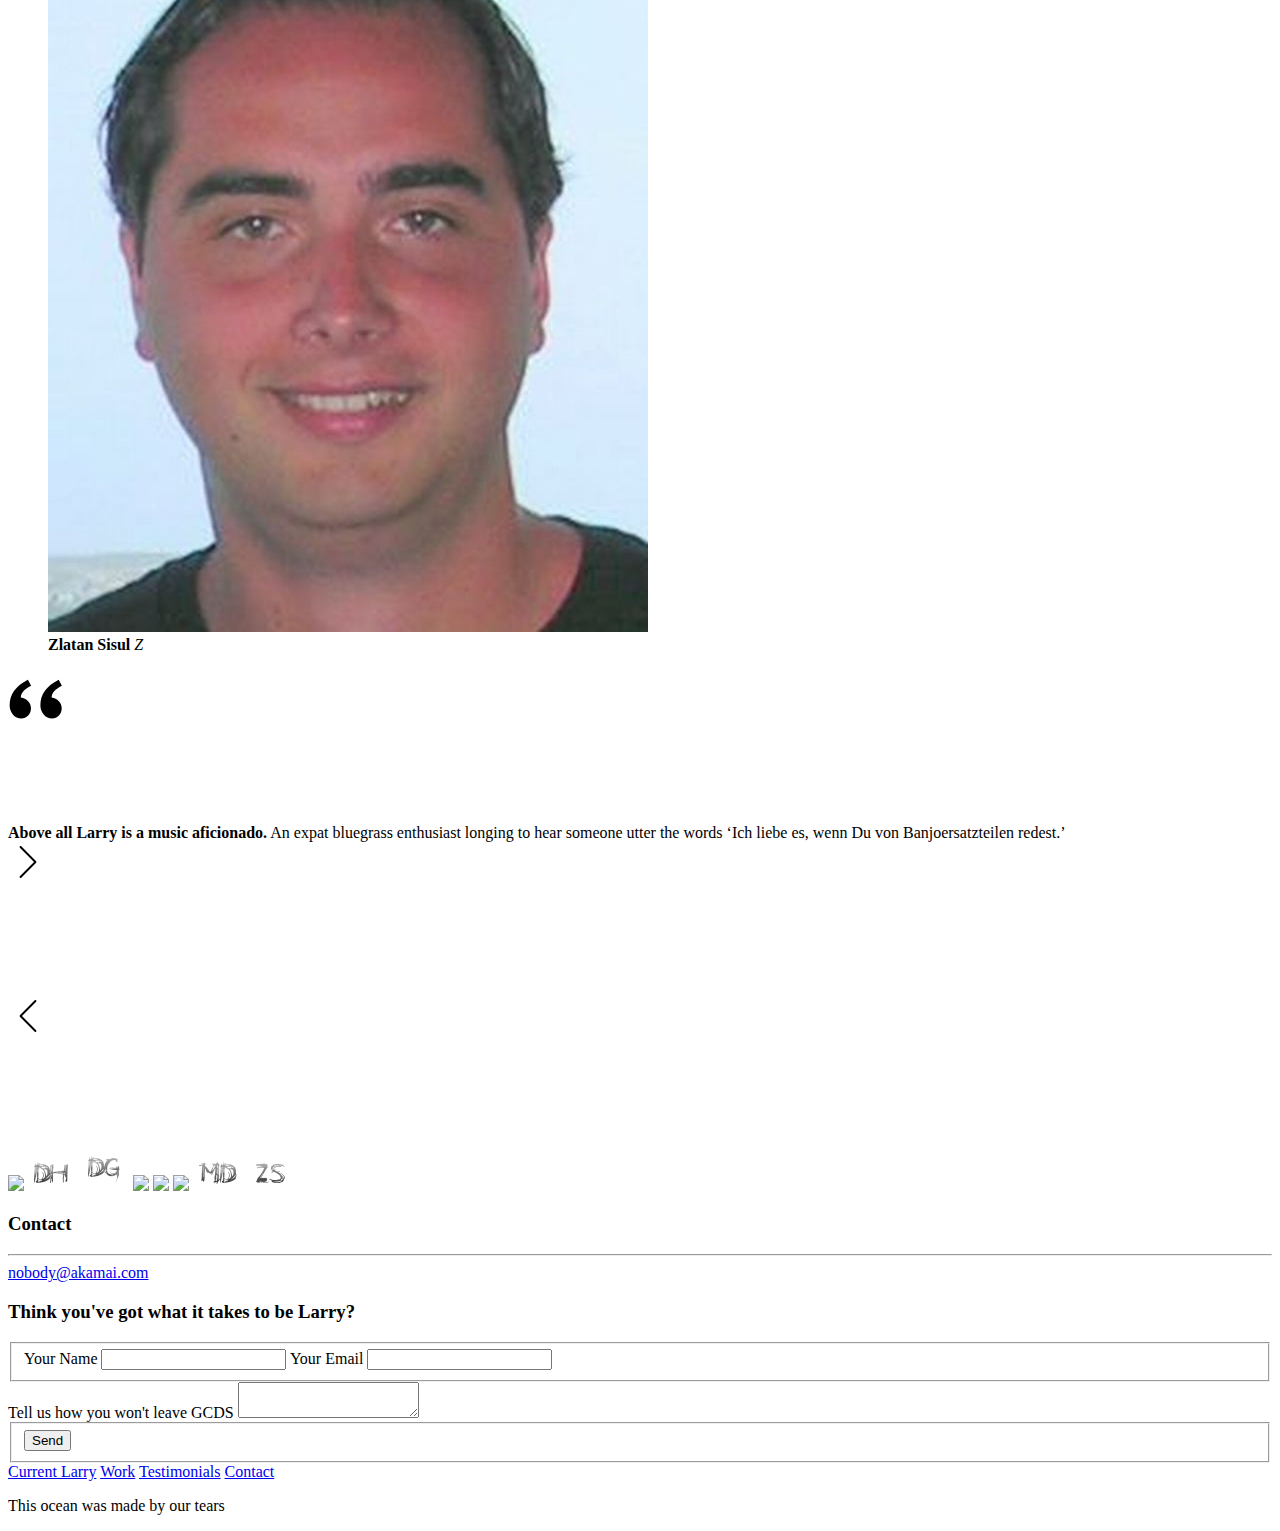
==== commit 1db2318c: "439f3bb52fbb07b6ee0297431110659bb9274a51" ====
--- a/index.html
+++ b/index.html
@@ -455,6 +455,10 @@
 	    <span></span>
 	    
     
+	    
+	    <span></span>
+	    
+    
     </div>
 
     <div class="clients-belt">
@@ -627,6 +631,30 @@
         </div>
     </div>
     
+    <div class="client-unit ">   
+        <figure class="client-face">
+            <img src="img/clients/zsisul.jpg" alt="client-face">
+            <figcaption>
+                <strong class="client-name">Zlatan Sisul</strong>
+                <em class="client-title">Z</em>
+            </figcaption>
+        </figure>
+        <div class="client-content">
+            <div class="client-quote-mark">
+<!DOCTYPE svg PUBLIC "-//W3C//DTD SVG 1.1//EN" "http://www.w3.org/Graphics/SVG/1.1/DTD/svg11.dtd">
+<svg version="1.1" id="Layer_1" xmlns="http://www.w3.org/2000/svg" xmlns:xlink="http://www.w3.org/1999/xlink" x="0px" y="0px"
+ enable-background="new 0 0 55 55" xml:space="preserve">
+<path d="M50.692,9.732c-12.207,6.16-18.309,14.697-18.309,25.615c0,3.64,1.147,6.733,3.443,9.28c2.295,2.548,5.01,3.821,8.146,3.821
+	c2.799,0,5.123-0.979,6.971-2.939c1.848-1.959,2.771-4.367,2.771-7.223c0-2.688-0.953-5.052-2.855-7.097
+	c-1.904-2.043-4.312-3.233-7.223-3.569c0-4.535,3.415-8.482,10.246-11.842L50.692,9.732z M19.87,9.732
+	C7.72,15.891,1.645,24.429,1.645,35.347c0,3.64,1.134,6.733,3.401,9.28c2.268,2.548,4.968,3.821,8.104,3.821
+	c2.799,0,5.136-0.979,7.013-2.939c1.875-1.959,2.813-4.367,2.813-7.223c0-2.688-0.953-5.052-2.856-7.097
+	c-1.904-2.043-4.34-3.233-7.307-3.569c0-4.535,3.443-8.482,10.33-11.842L19.87,9.732z"/>
+</svg></div>
+            <strong>Above all Larry is a music aficionado.</strong>  An expat bluegrass enthusiast longing to hear someone utter the words &lsquo;Ich liebe es, wenn Du von Banjoersatzteilen redest.&rsquo;
+        </div>
+    </div>
+    
 	</div>
 
     <div class="client-controls">
@@ -678,6 +706,10 @@
     
       		
     	<img class="client-logo" src="img/clients/md.png" align="md.png"> 
+       	
+    
+      		
+    	<img class="client-logo" src="img/clients/zs.png" align="zs.png"> 
        	
     
     </div>
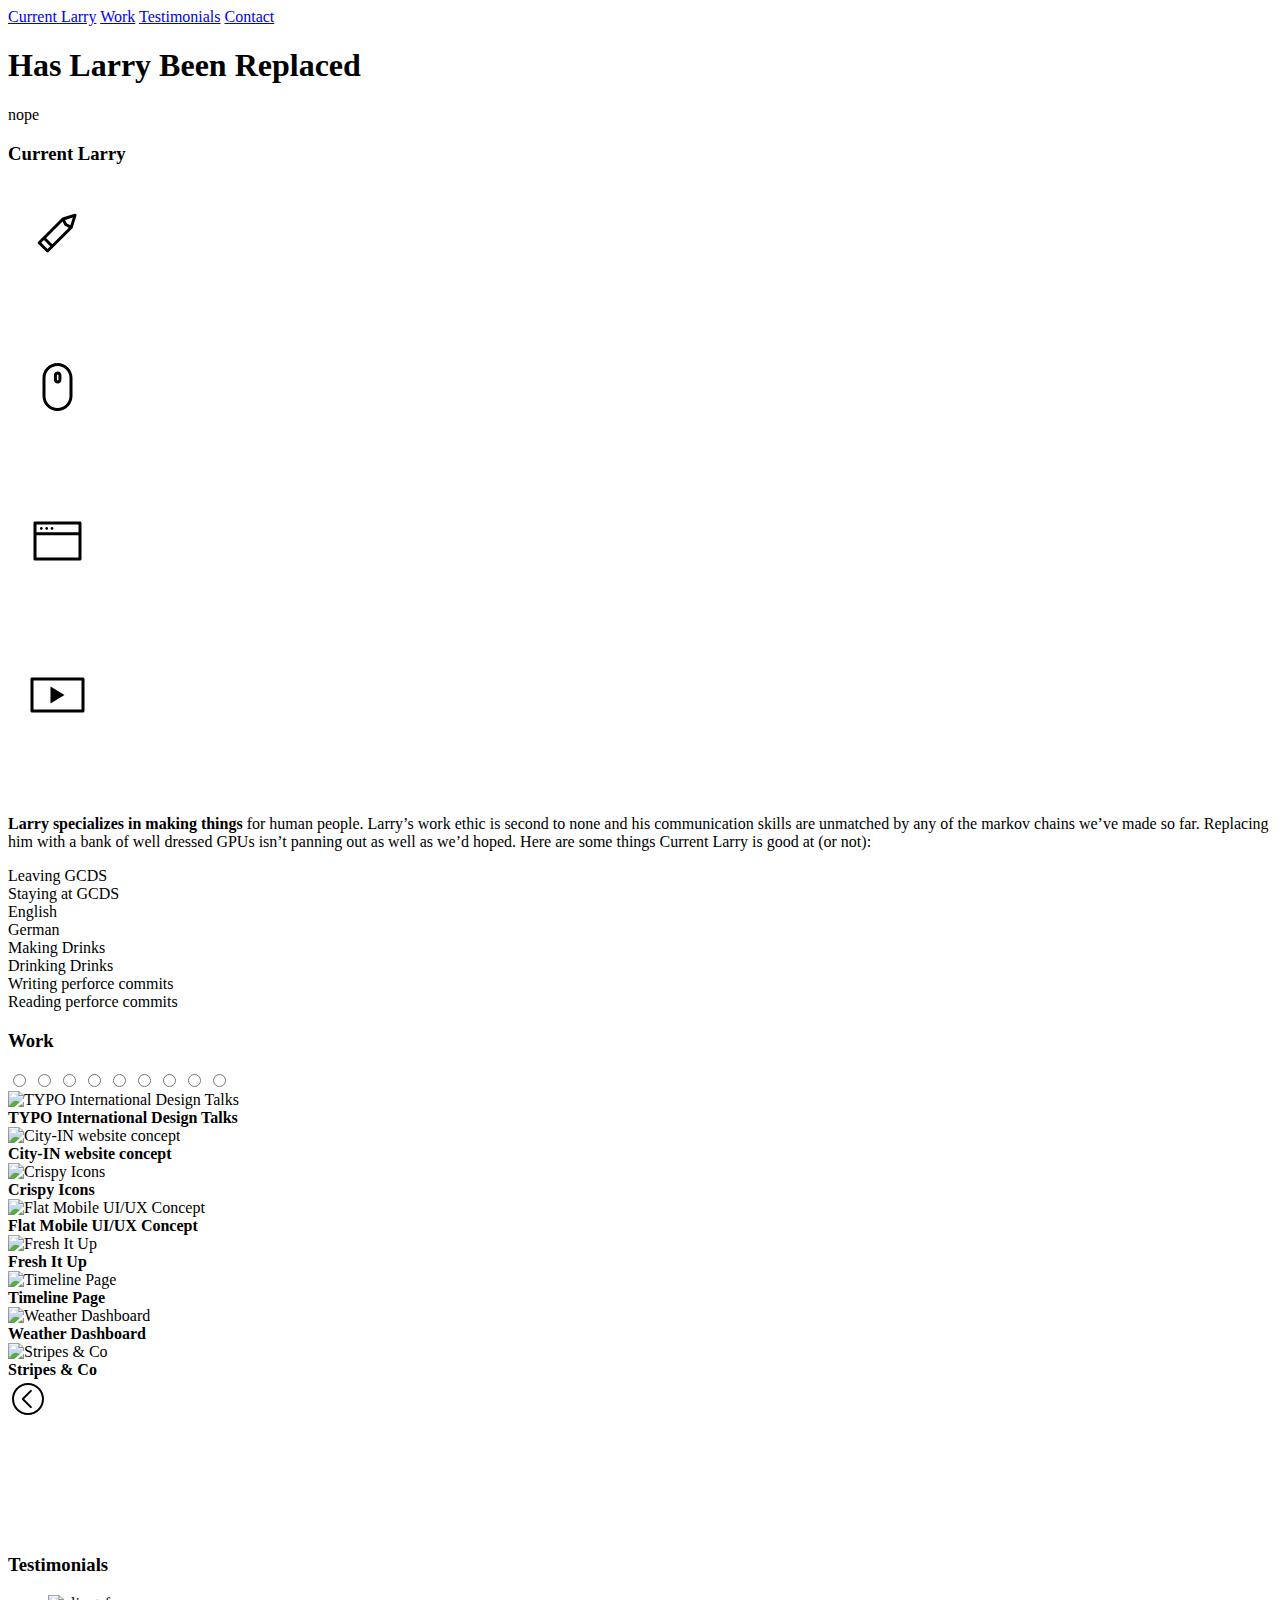
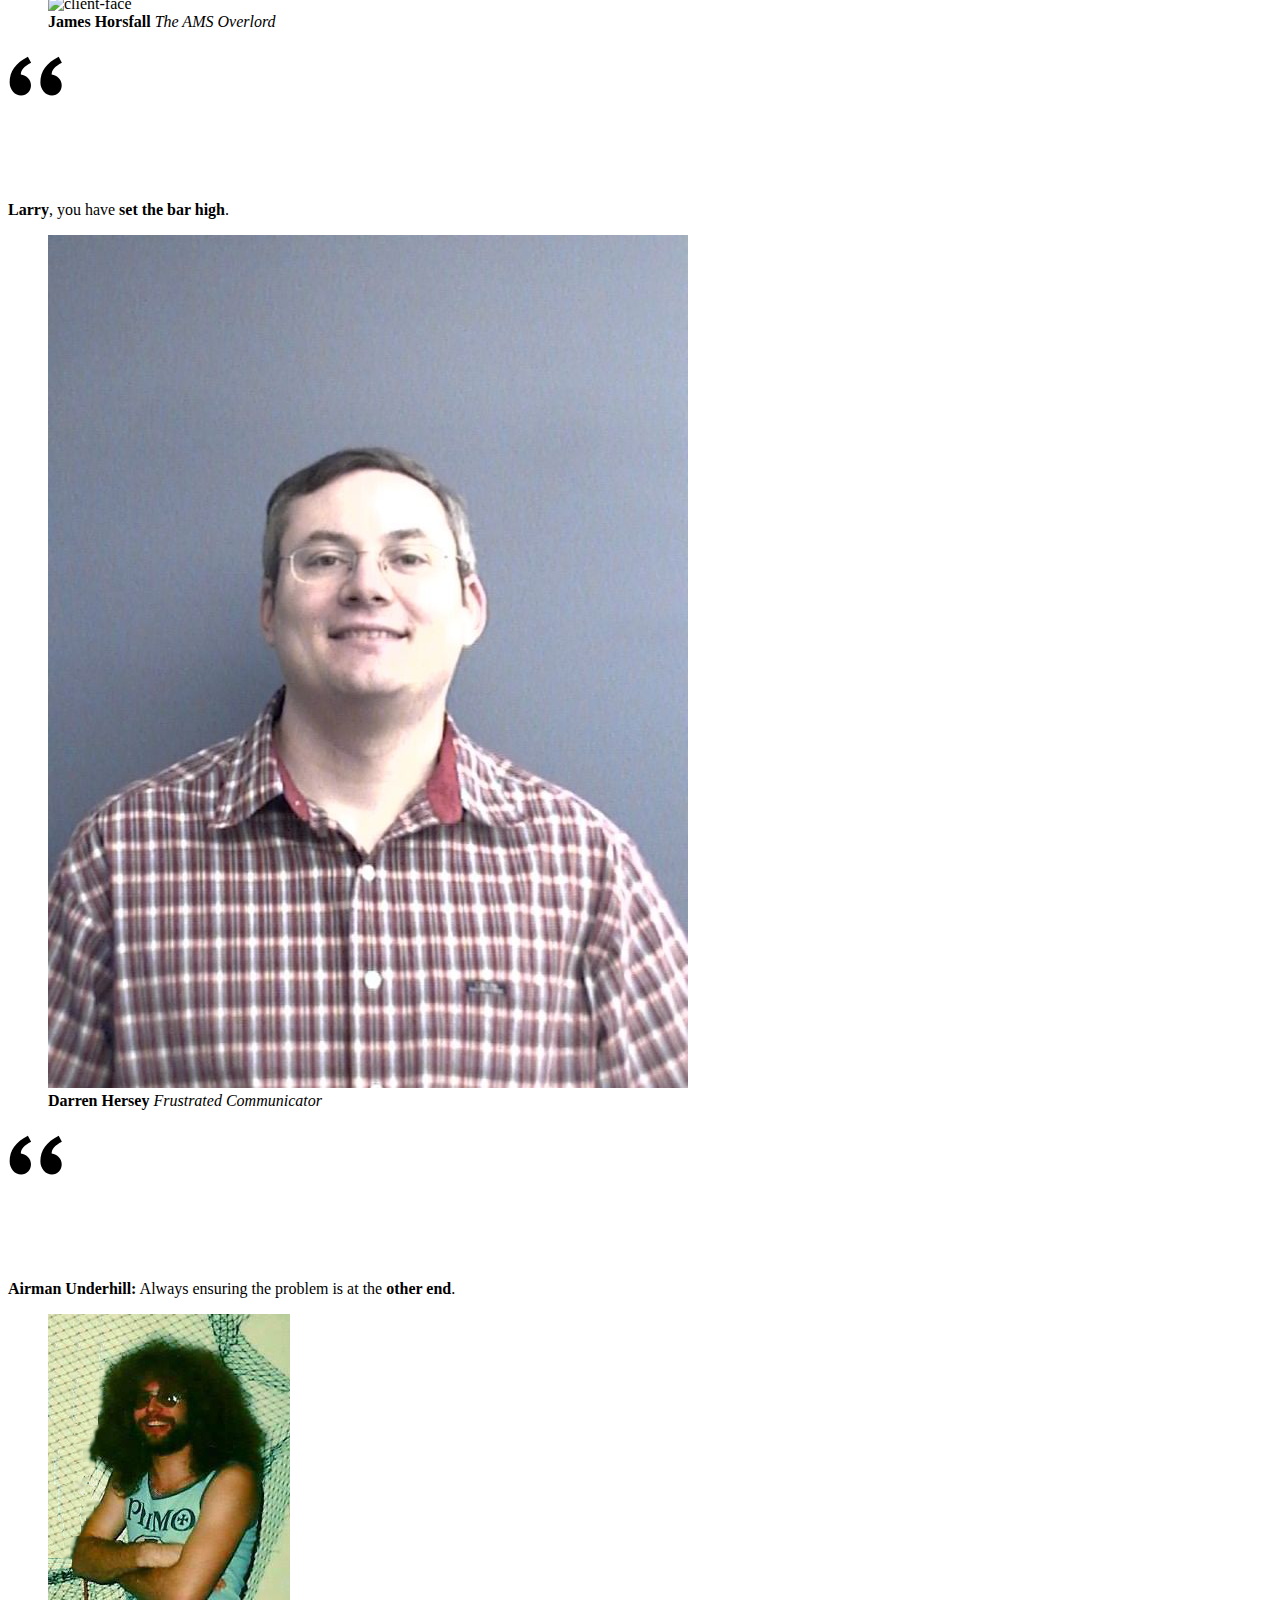
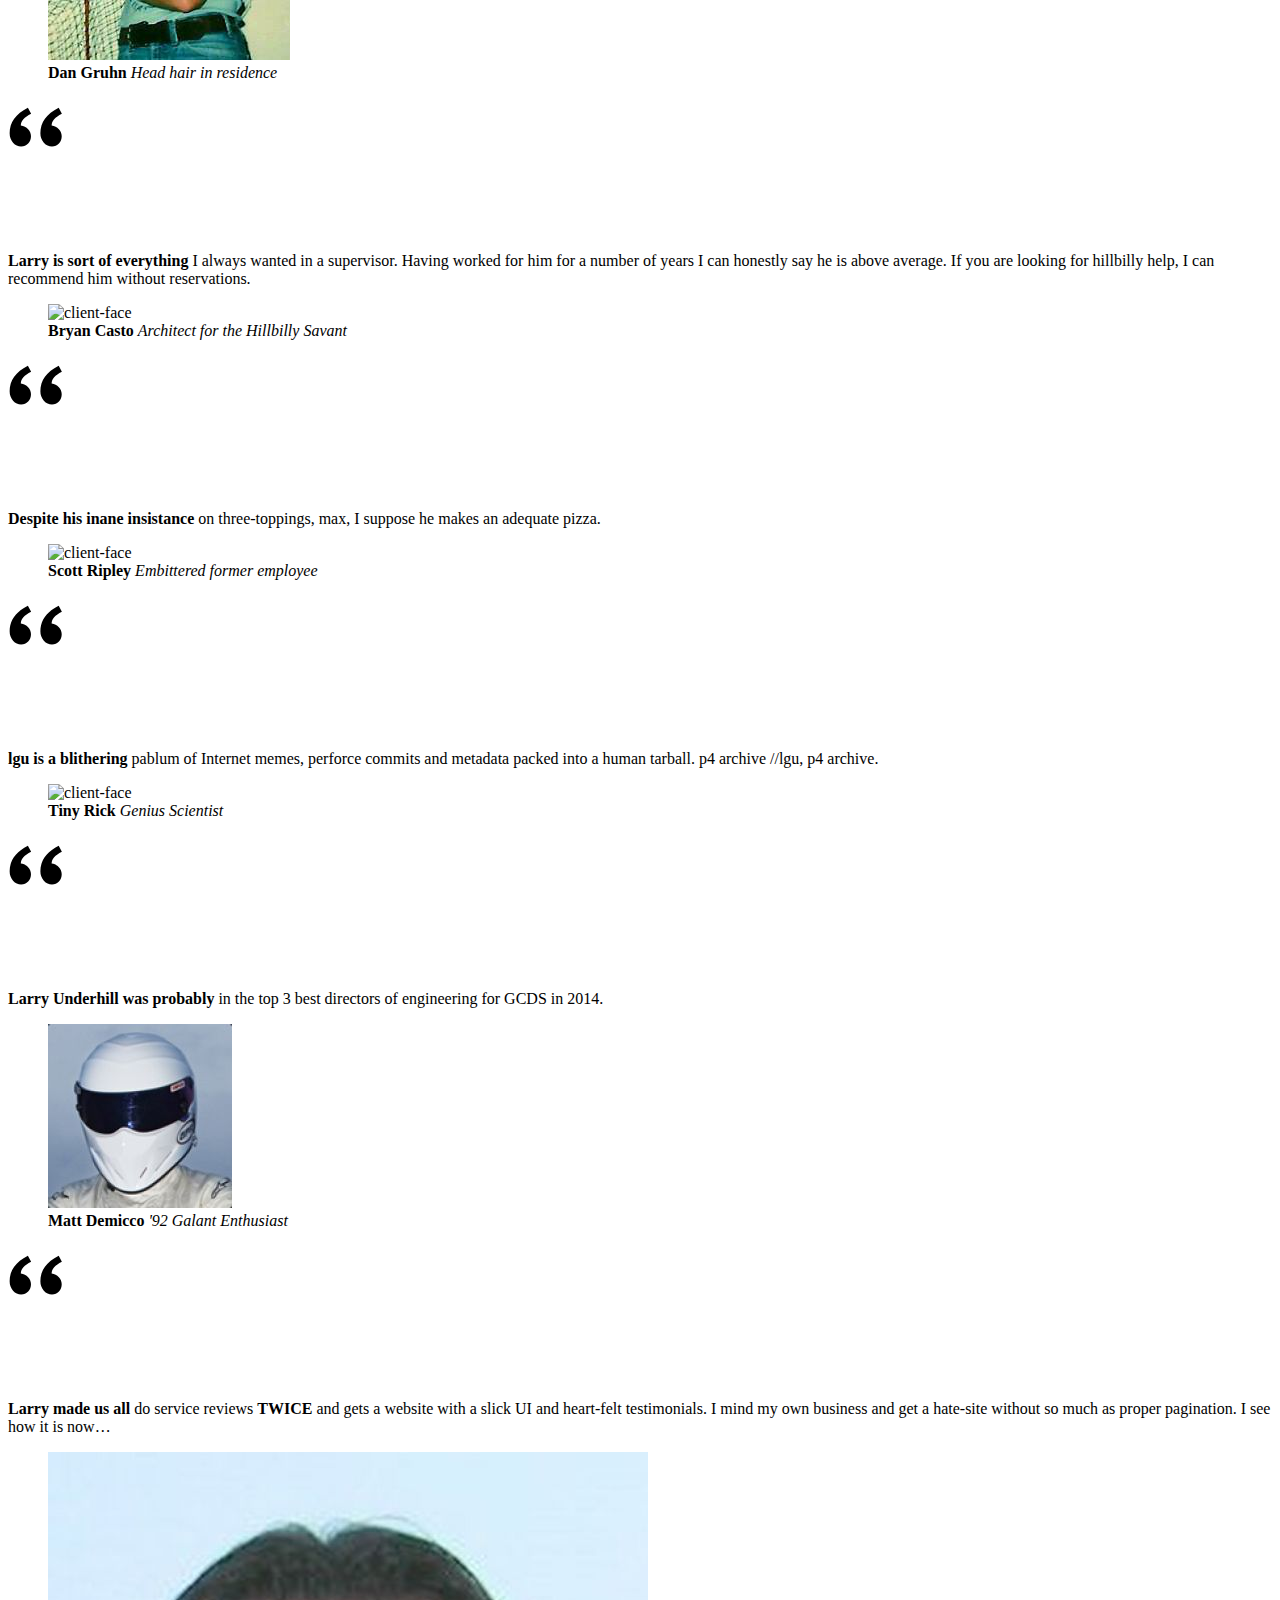
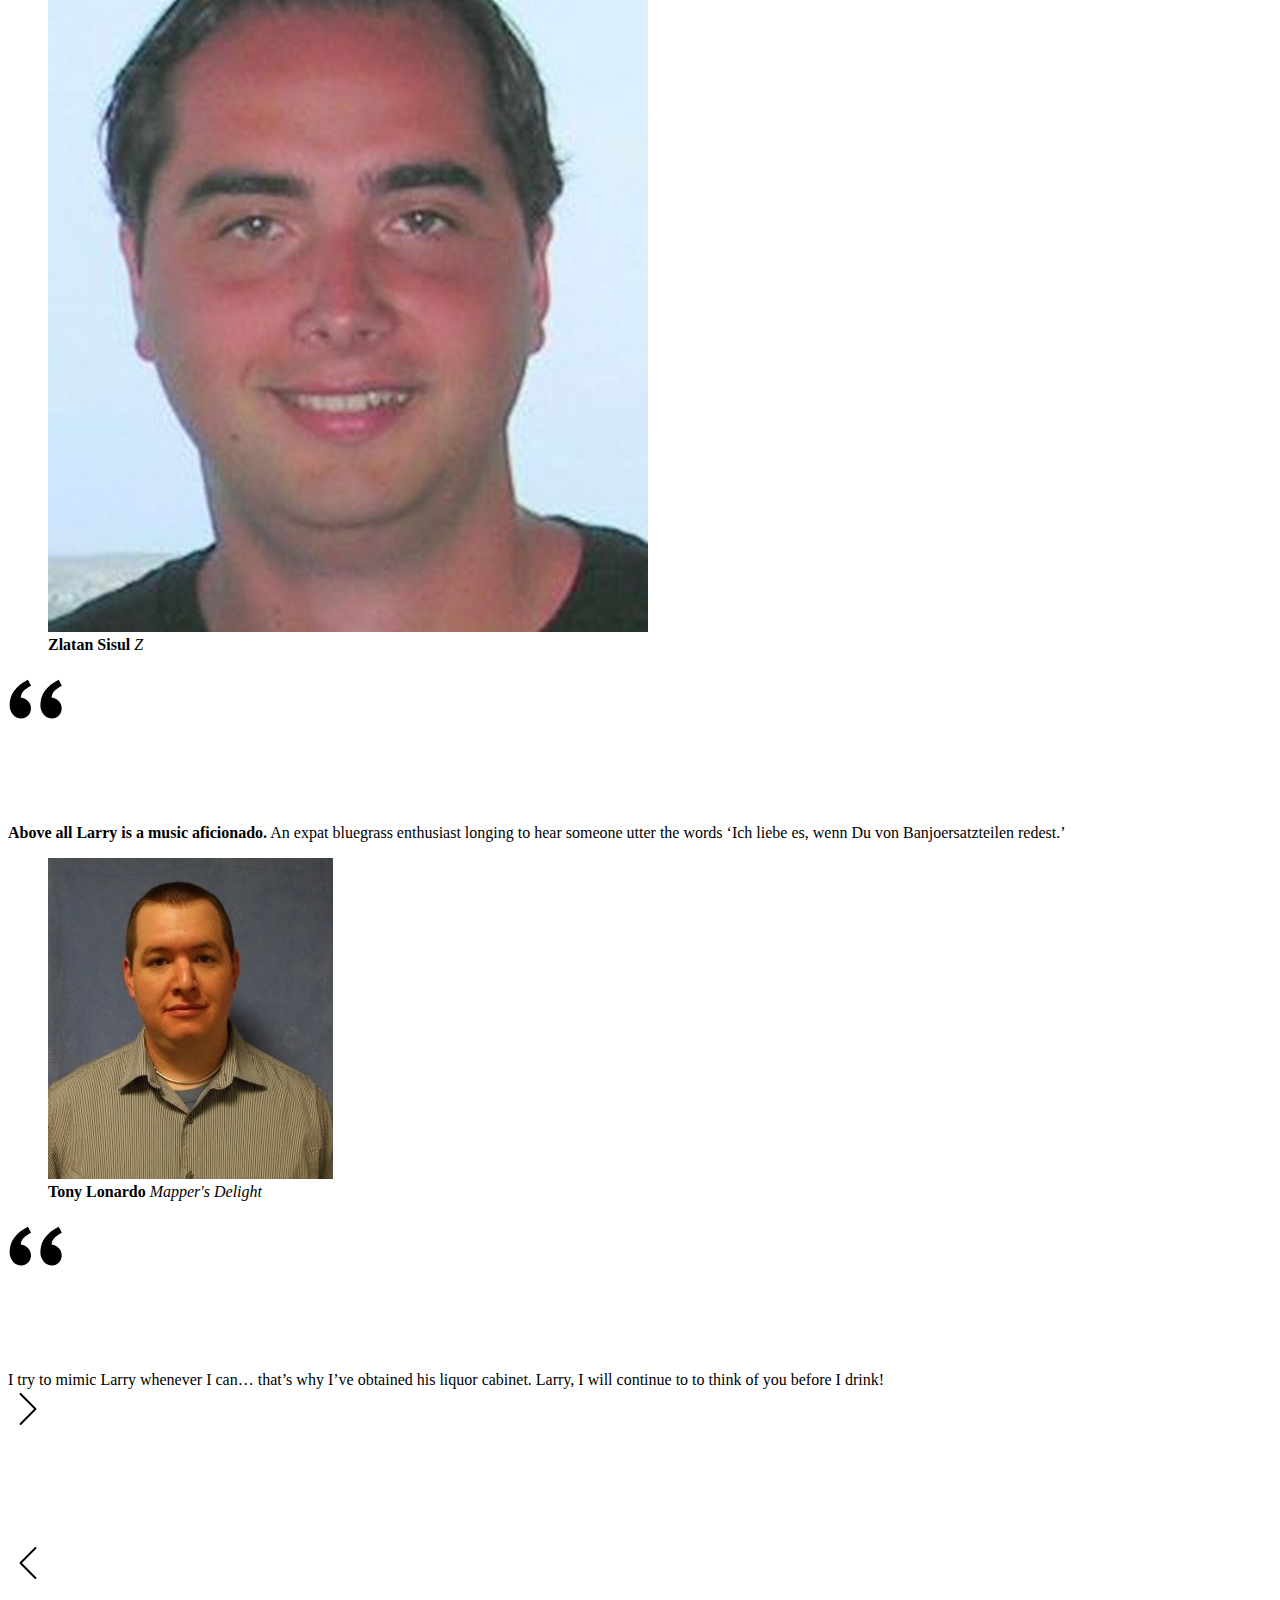
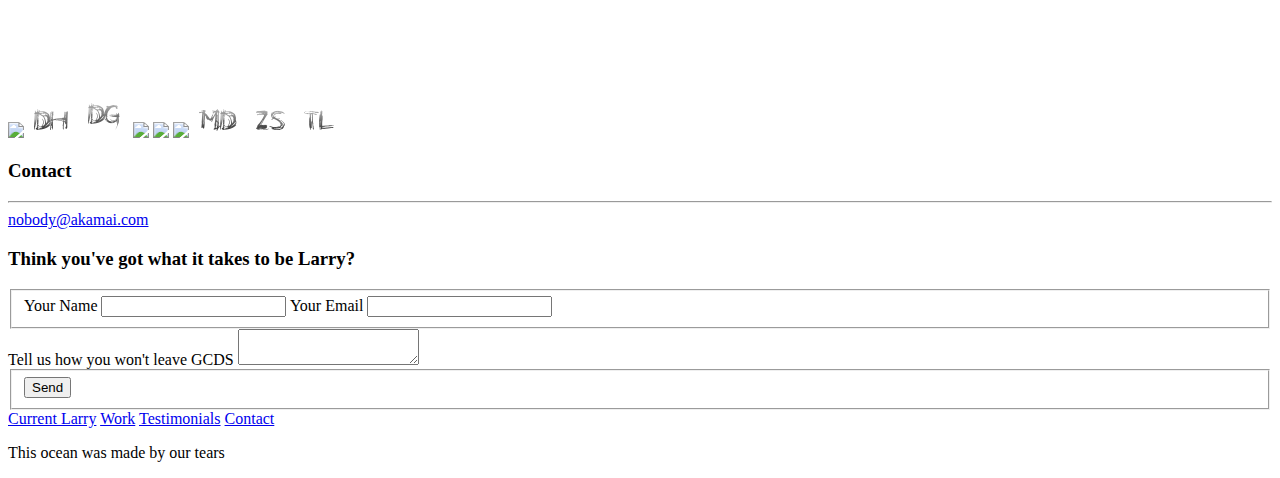
==== commit 80a6b2b8: "637501122b26560cada8bf8ae25af3894a669cd7" ====
--- a/index.html
+++ b/index.html
@@ -459,6 +459,10 @@
 	    <span></span>
 	    
     
+	    
+	    <span></span>
+	    
+    
     </div>
 
     <div class="clients-belt">
@@ -655,6 +659,30 @@
         </div>
     </div>
     
+    <div class="client-unit ">   
+        <figure class="client-face">
+            <img src="img/clients/alonardo.jpg" alt="client-face">
+            <figcaption>
+                <strong class="client-name">Tony Lonardo</strong>
+                <em class="client-title">Mapper&#39;s Delight</em>
+            </figcaption>
+        </figure>
+        <div class="client-content">
+            <div class="client-quote-mark">
+<!DOCTYPE svg PUBLIC "-//W3C//DTD SVG 1.1//EN" "http://www.w3.org/Graphics/SVG/1.1/DTD/svg11.dtd">
+<svg version="1.1" id="Layer_1" xmlns="http://www.w3.org/2000/svg" xmlns:xlink="http://www.w3.org/1999/xlink" x="0px" y="0px"
+ enable-background="new 0 0 55 55" xml:space="preserve">
+<path d="M50.692,9.732c-12.207,6.16-18.309,14.697-18.309,25.615c0,3.64,1.147,6.733,3.443,9.28c2.295,2.548,5.01,3.821,8.146,3.821
+	c2.799,0,5.123-0.979,6.971-2.939c1.848-1.959,2.771-4.367,2.771-7.223c0-2.688-0.953-5.052-2.855-7.097
+	c-1.904-2.043-4.312-3.233-7.223-3.569c0-4.535,3.415-8.482,10.246-11.842L50.692,9.732z M19.87,9.732
+	C7.72,15.891,1.645,24.429,1.645,35.347c0,3.64,1.134,6.733,3.401,9.28c2.268,2.548,4.968,3.821,8.104,3.821
+	c2.799,0,5.136-0.979,7.013-2.939c1.875-1.959,2.813-4.367,2.813-7.223c0-2.688-0.953-5.052-2.856-7.097
+	c-1.904-2.043-4.34-3.233-7.307-3.569c0-4.535,3.443-8.482,10.33-11.842L19.87,9.732z"/>
+</svg></div>
+            I try to mimic Larry whenever I can&hellip; that&rsquo;s why I&rsquo;ve obtained his liquor cabinet.  Larry, I will continue to to think of you before I drink!
+        </div>
+    </div>
+    
 	</div>
 
     <div class="client-controls">
@@ -710,6 +738,10 @@
     
       		
     	<img class="client-logo" src="img/clients/zs.png" align="zs.png"> 
+       	
+    
+      		
+    	<img class="client-logo" src="img/clients/tl.png" align="tl.png"> 
        	
     
     </div>
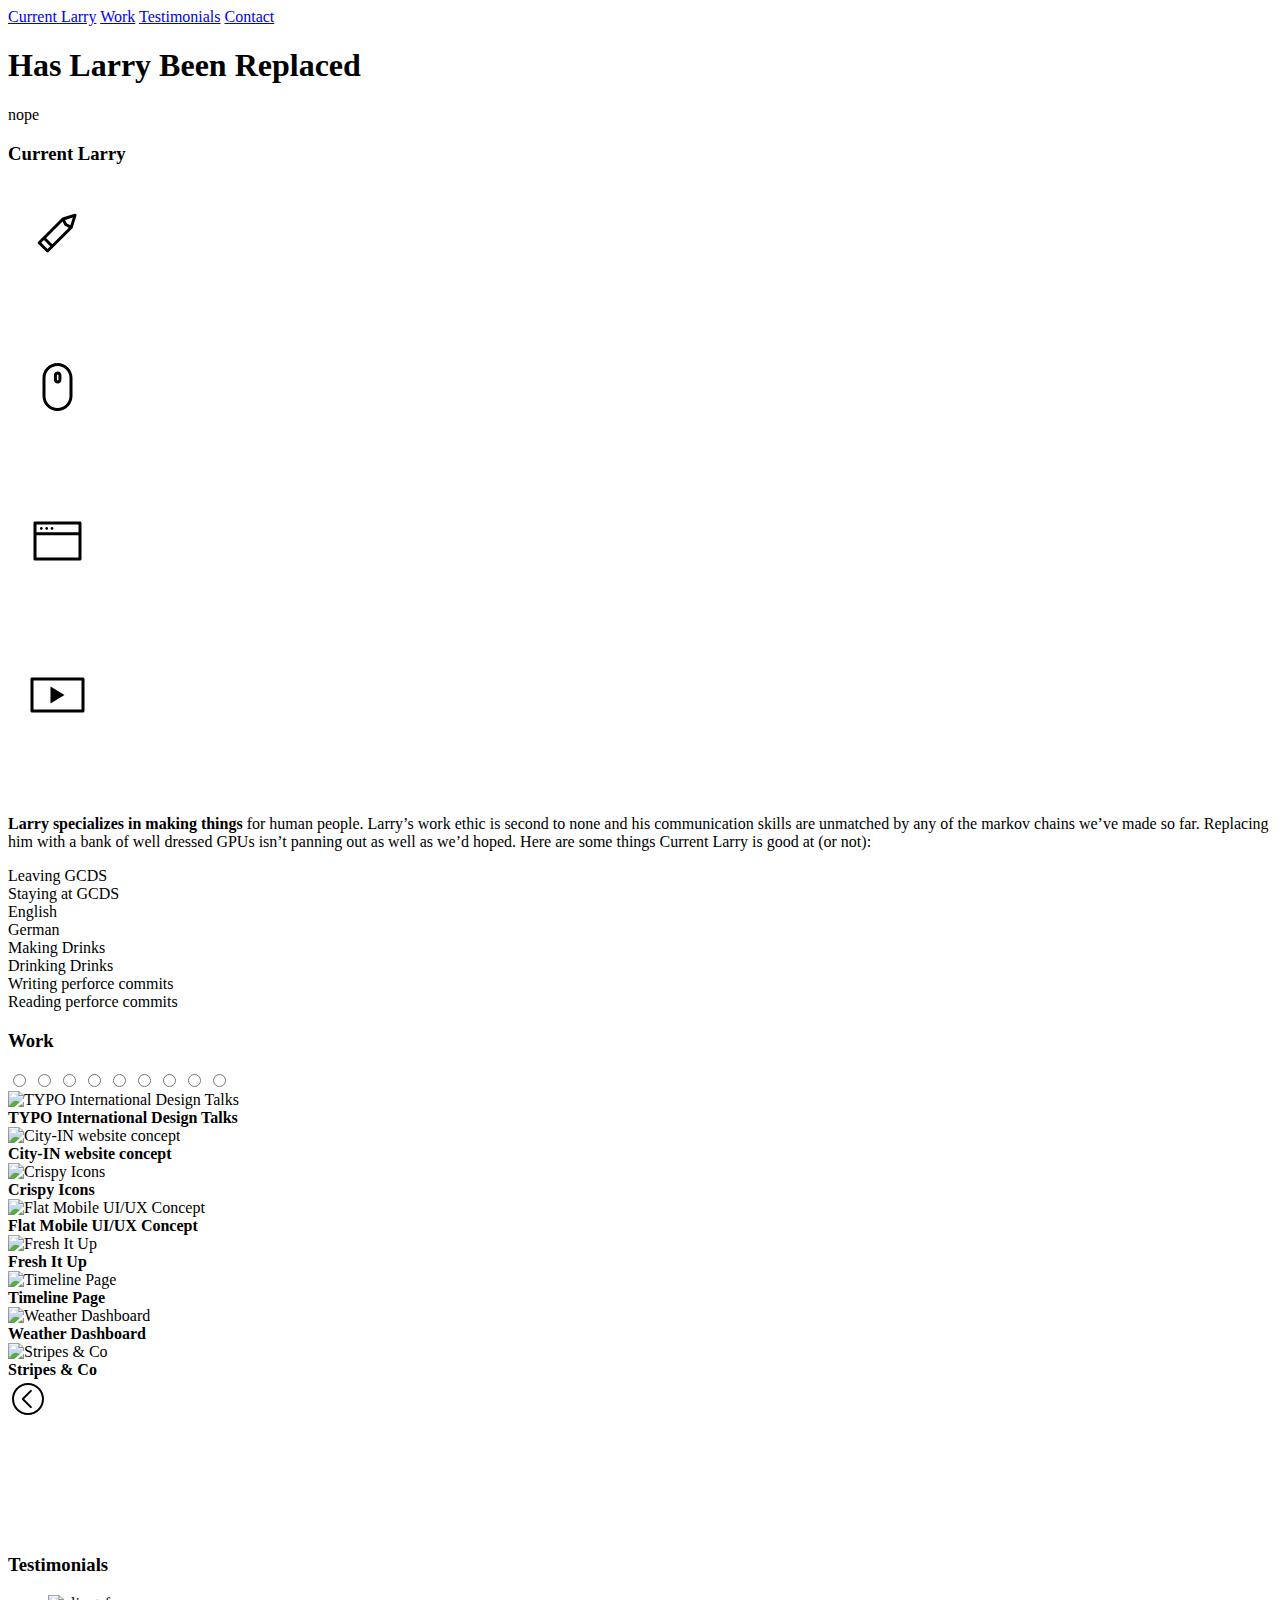
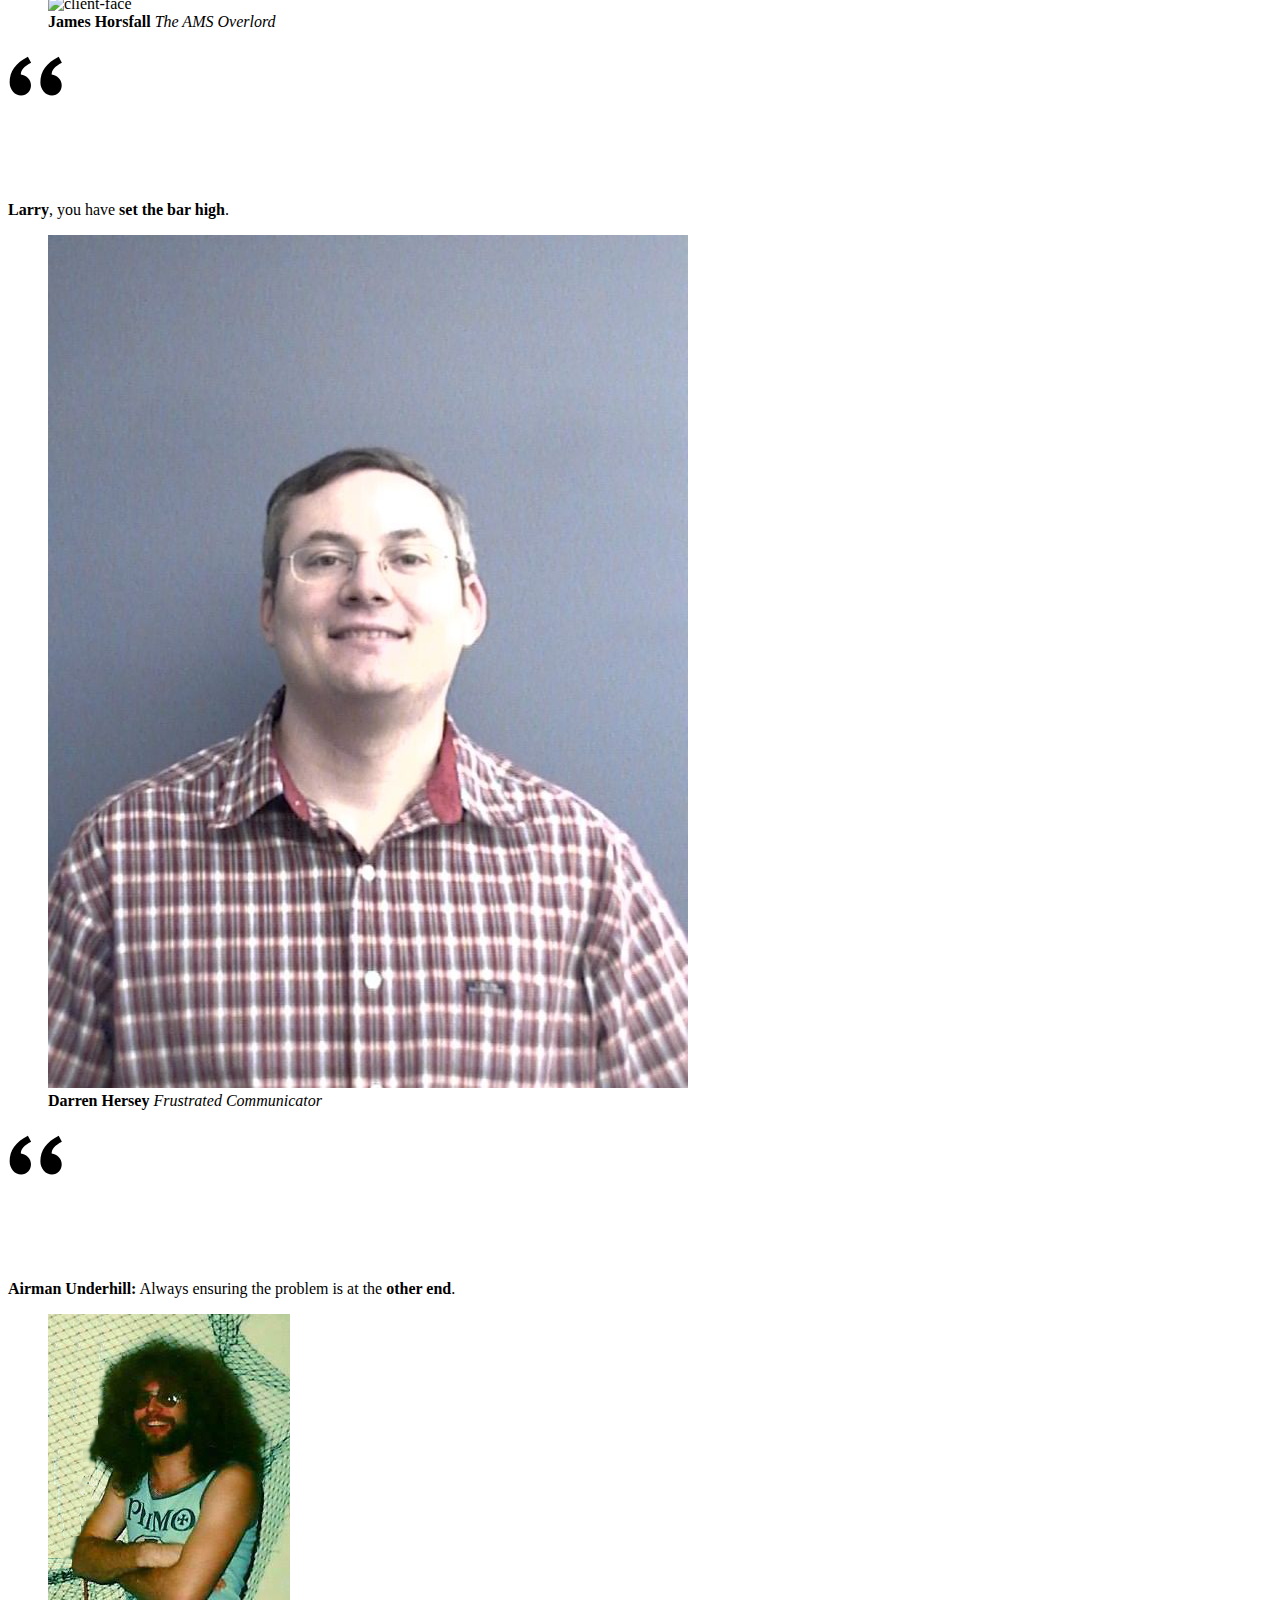
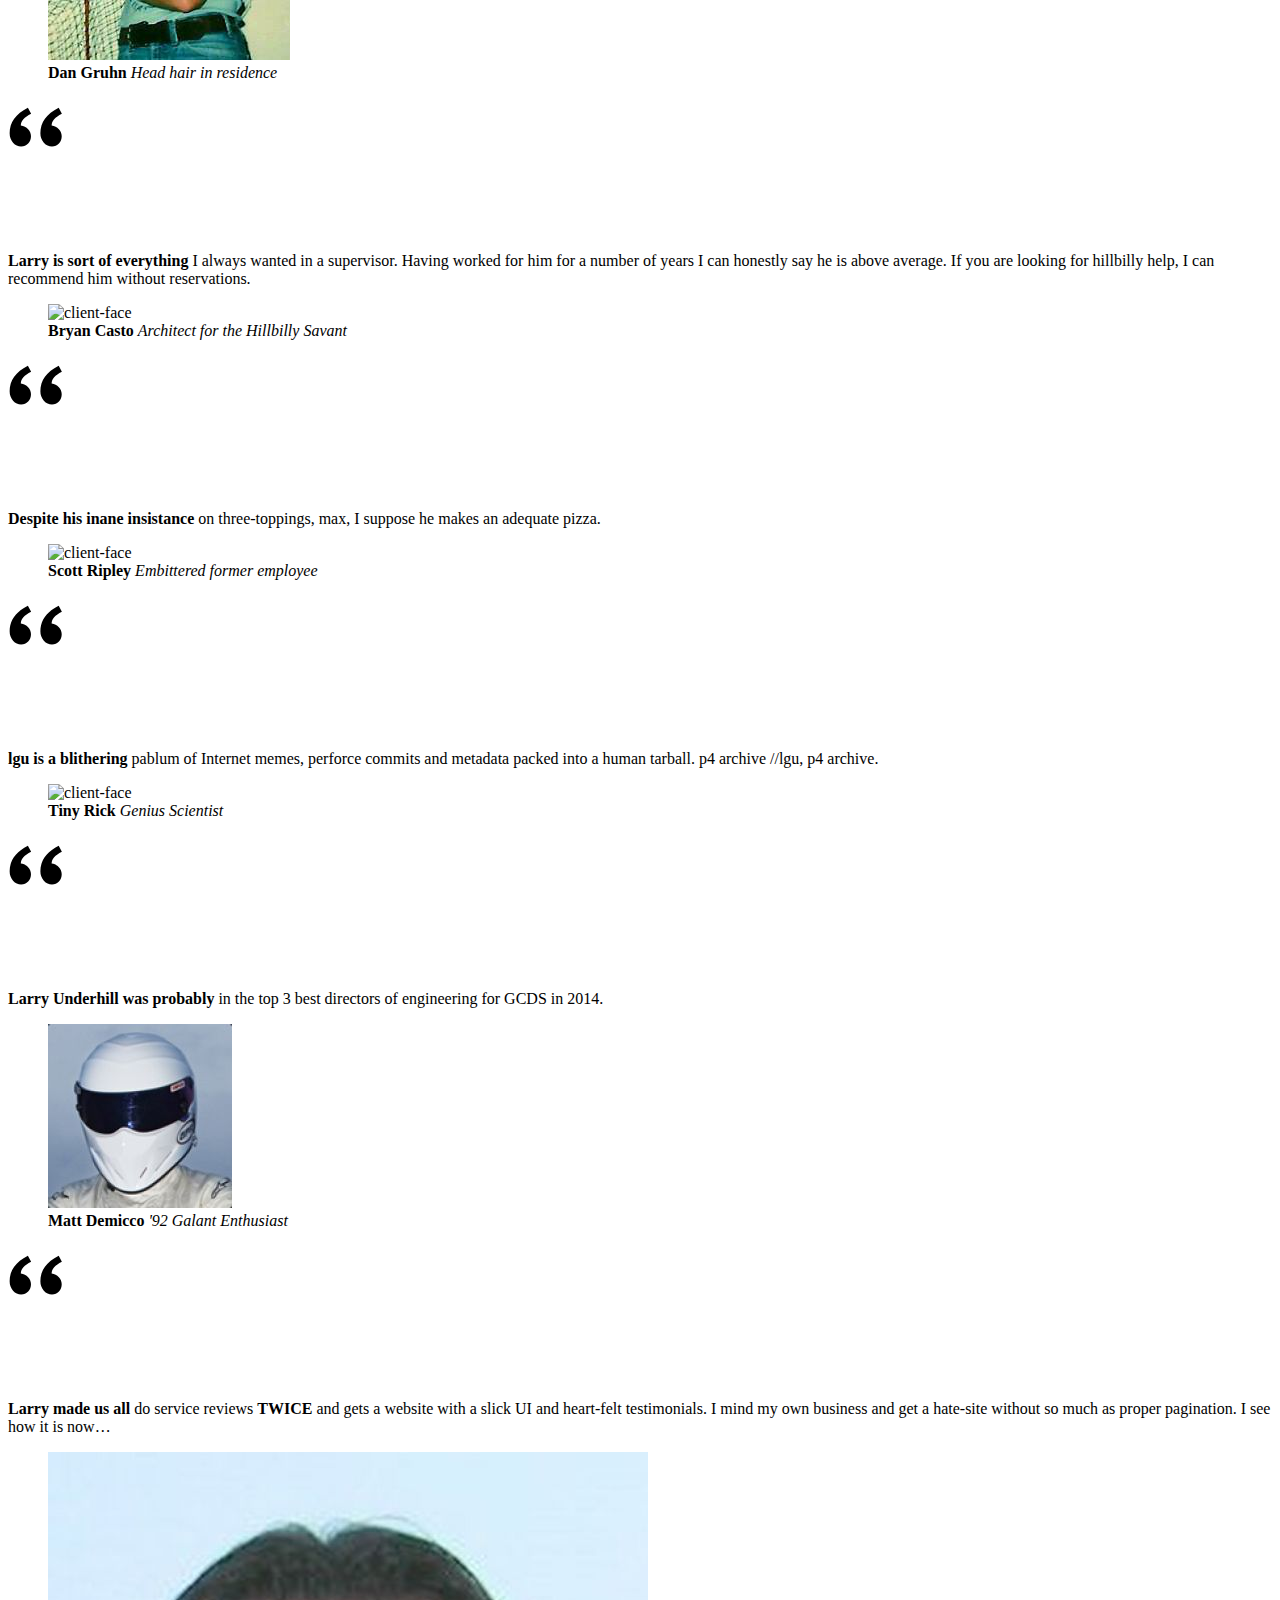
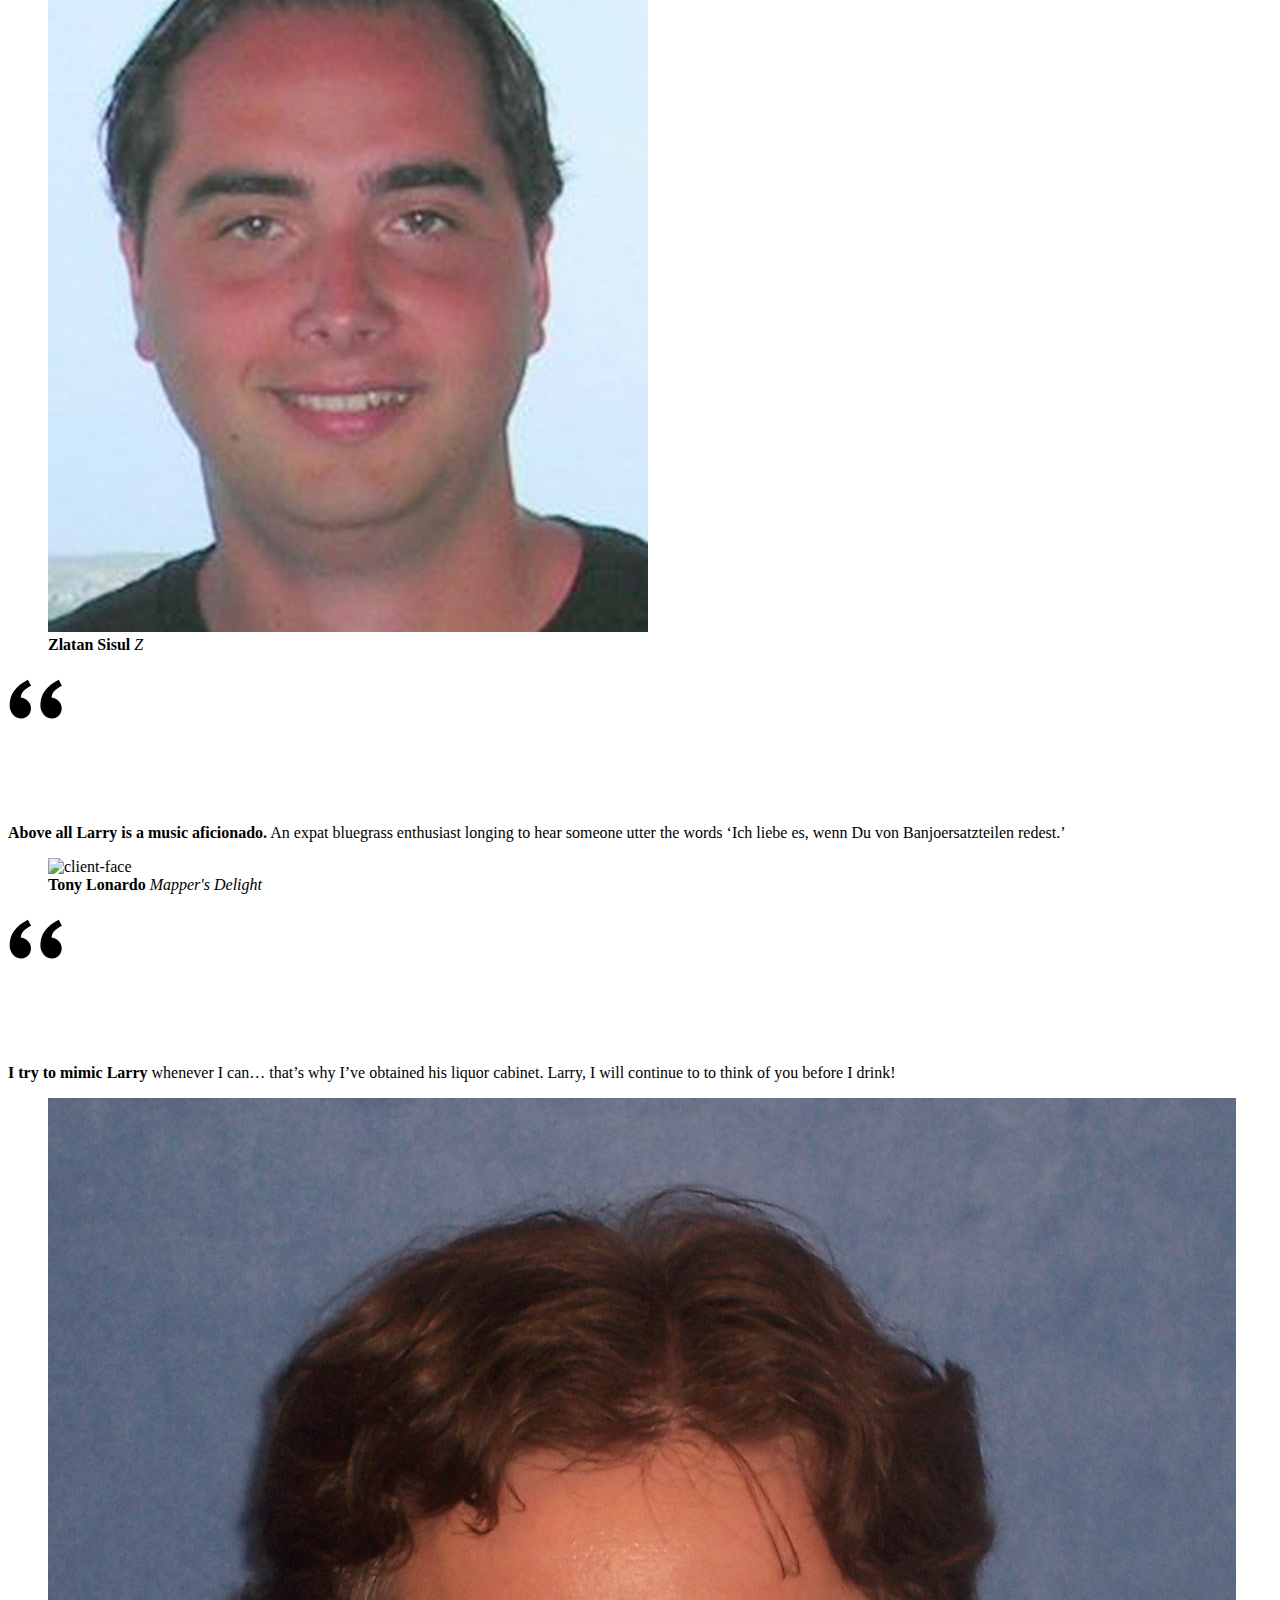
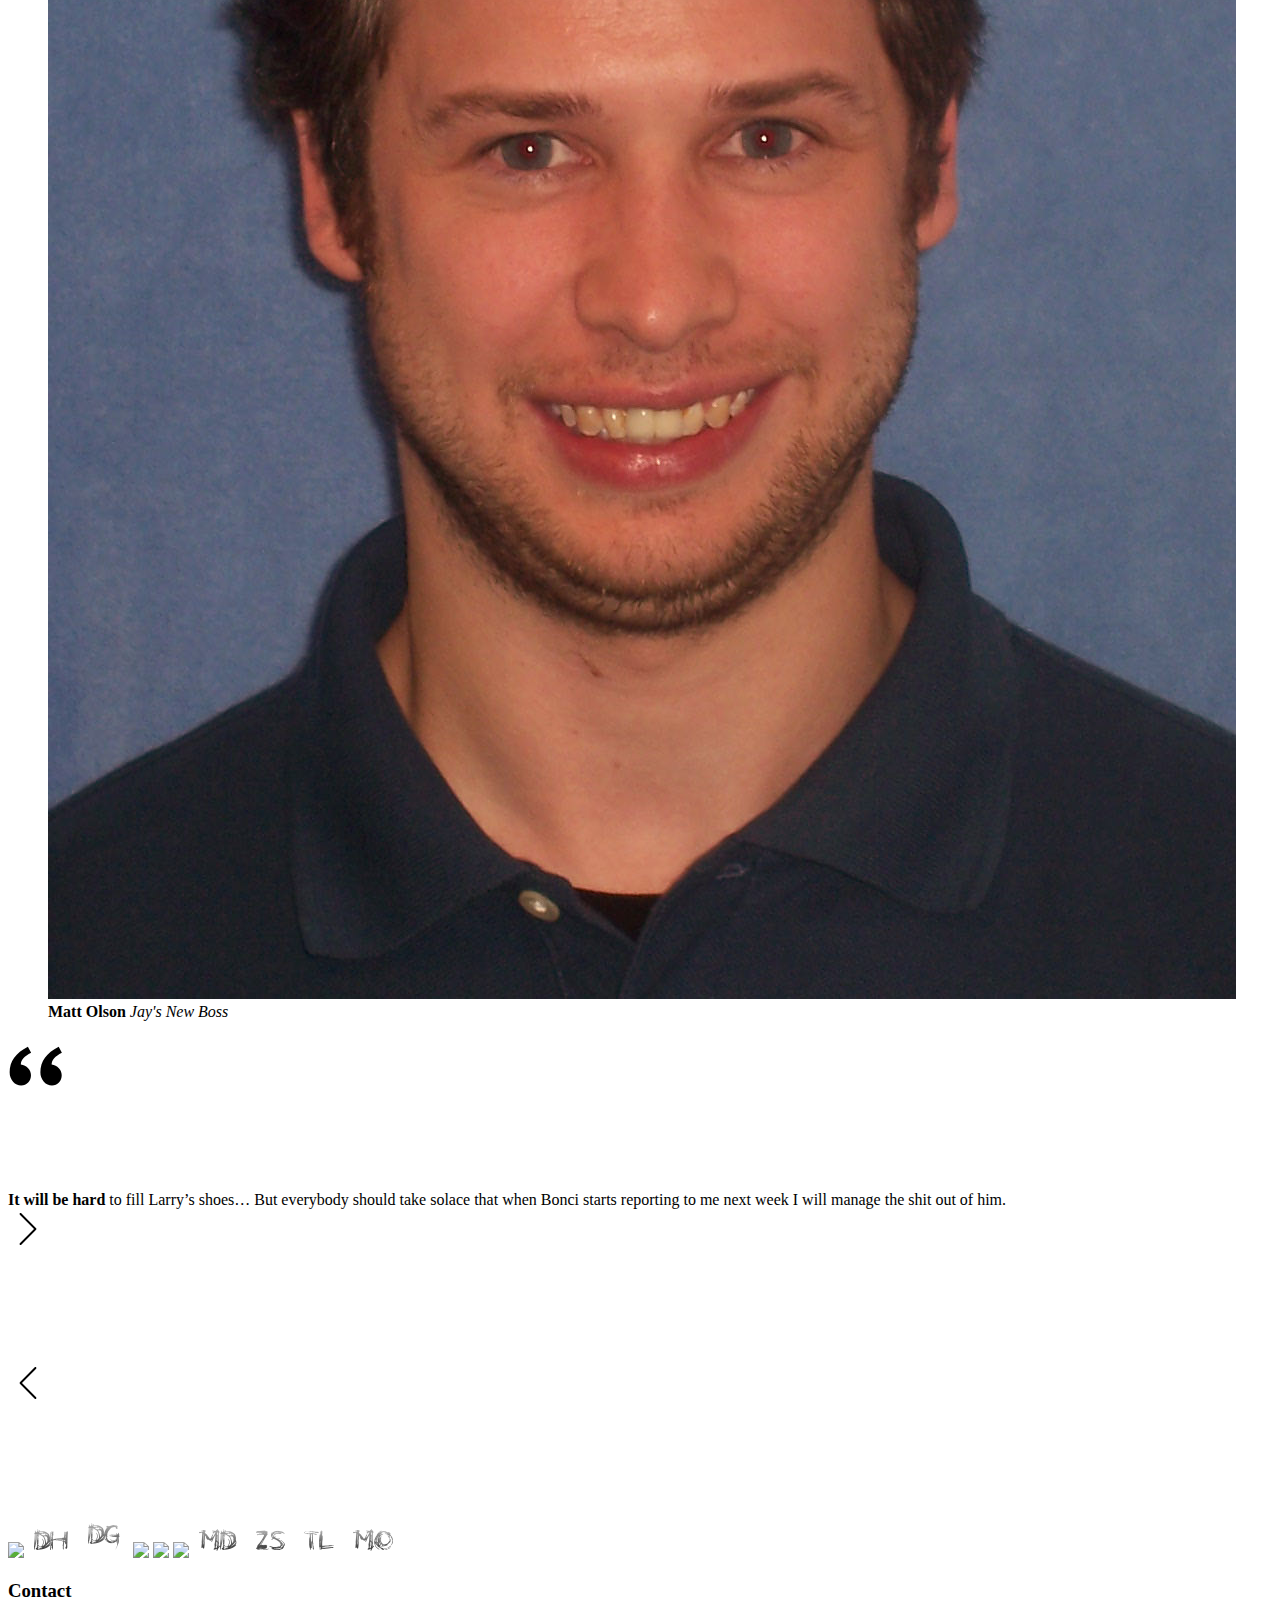
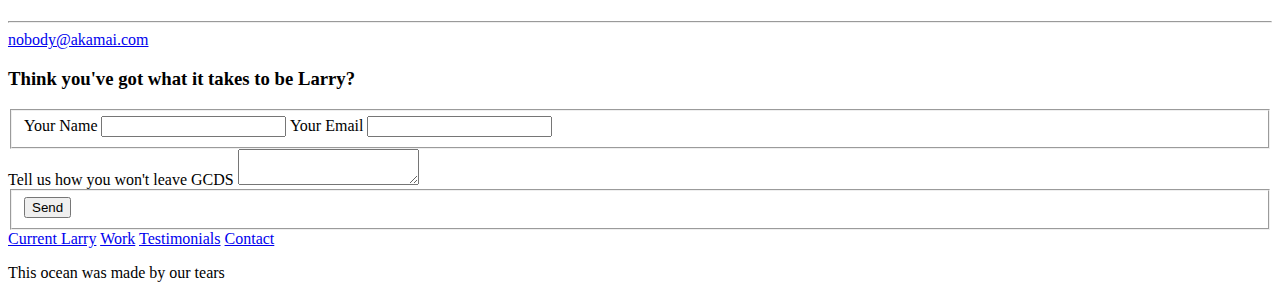
==== commit 75e70a02: "ccff1d78c68c450836f0e95a7af989639f76cb5a" ====
--- a/index.html
+++ b/index.html
@@ -463,6 +463,10 @@
 	    <span></span>
 	    
     
+	    
+	    <span></span>
+	    
+    
     </div>
 
     <div class="clients-belt">
@@ -661,7 +665,7 @@
     
     <div class="client-unit ">   
         <figure class="client-face">
-            <img src="img/clients/alonardo.jpg" alt="client-face">
+            <img src="img/clients/alonardo1.png" alt="client-face">
             <figcaption>
                 <strong class="client-name">Tony Lonardo</strong>
                 <em class="client-title">Mapper&#39;s Delight</em>
@@ -679,7 +683,31 @@
 	c2.799,0,5.136-0.979,7.013-2.939c1.875-1.959,2.813-4.367,2.813-7.223c0-2.688-0.953-5.052-2.856-7.097
 	c-1.904-2.043-4.34-3.233-7.307-3.569c0-4.535,3.443-8.482,10.33-11.842L19.87,9.732z"/>
 </svg></div>
-            I try to mimic Larry whenever I can&hellip; that&rsquo;s why I&rsquo;ve obtained his liquor cabinet.  Larry, I will continue to to think of you before I drink!
+            <strong>I try to mimic Larry</strong> whenever I can&hellip; that&rsquo;s why I&rsquo;ve obtained his liquor cabinet.  Larry, I will continue to to think of you before I drink!
+        </div>
+    </div>
+    
+    <div class="client-unit ">   
+        <figure class="client-face">
+            <img src="img/clients/maolson.jpg" alt="client-face">
+            <figcaption>
+                <strong class="client-name">Matt Olson</strong>
+                <em class="client-title">Jay&#39;s New Boss</em>
+            </figcaption>
+        </figure>
+        <div class="client-content">
+            <div class="client-quote-mark">
+<!DOCTYPE svg PUBLIC "-//W3C//DTD SVG 1.1//EN" "http://www.w3.org/Graphics/SVG/1.1/DTD/svg11.dtd">
+<svg version="1.1" id="Layer_1" xmlns="http://www.w3.org/2000/svg" xmlns:xlink="http://www.w3.org/1999/xlink" x="0px" y="0px"
+ enable-background="new 0 0 55 55" xml:space="preserve">
+<path d="M50.692,9.732c-12.207,6.16-18.309,14.697-18.309,25.615c0,3.64,1.147,6.733,3.443,9.28c2.295,2.548,5.01,3.821,8.146,3.821
+	c2.799,0,5.123-0.979,6.971-2.939c1.848-1.959,2.771-4.367,2.771-7.223c0-2.688-0.953-5.052-2.855-7.097
+	c-1.904-2.043-4.312-3.233-7.223-3.569c0-4.535,3.415-8.482,10.246-11.842L50.692,9.732z M19.87,9.732
+	C7.72,15.891,1.645,24.429,1.645,35.347c0,3.64,1.134,6.733,3.401,9.28c2.268,2.548,4.968,3.821,8.104,3.821
+	c2.799,0,5.136-0.979,7.013-2.939c1.875-1.959,2.813-4.367,2.813-7.223c0-2.688-0.953-5.052-2.856-7.097
+	c-1.904-2.043-4.34-3.233-7.307-3.569c0-4.535,3.443-8.482,10.33-11.842L19.87,9.732z"/>
+</svg></div>
+            <strong>It will be hard</strong> to fill Larry&rsquo;s shoes&hellip;  But everybody should take solace that when Bonci starts reporting to me next week I will manage the shit out of him.
         </div>
     </div>
     
@@ -742,6 +770,10 @@
     
       		
     	<img class="client-logo" src="img/clients/tl.png" align="tl.png"> 
+       	
+    
+      		
+    	<img class="client-logo" src="img/clients/mo.png" align="mo.png"> 
        	
     
     </div>
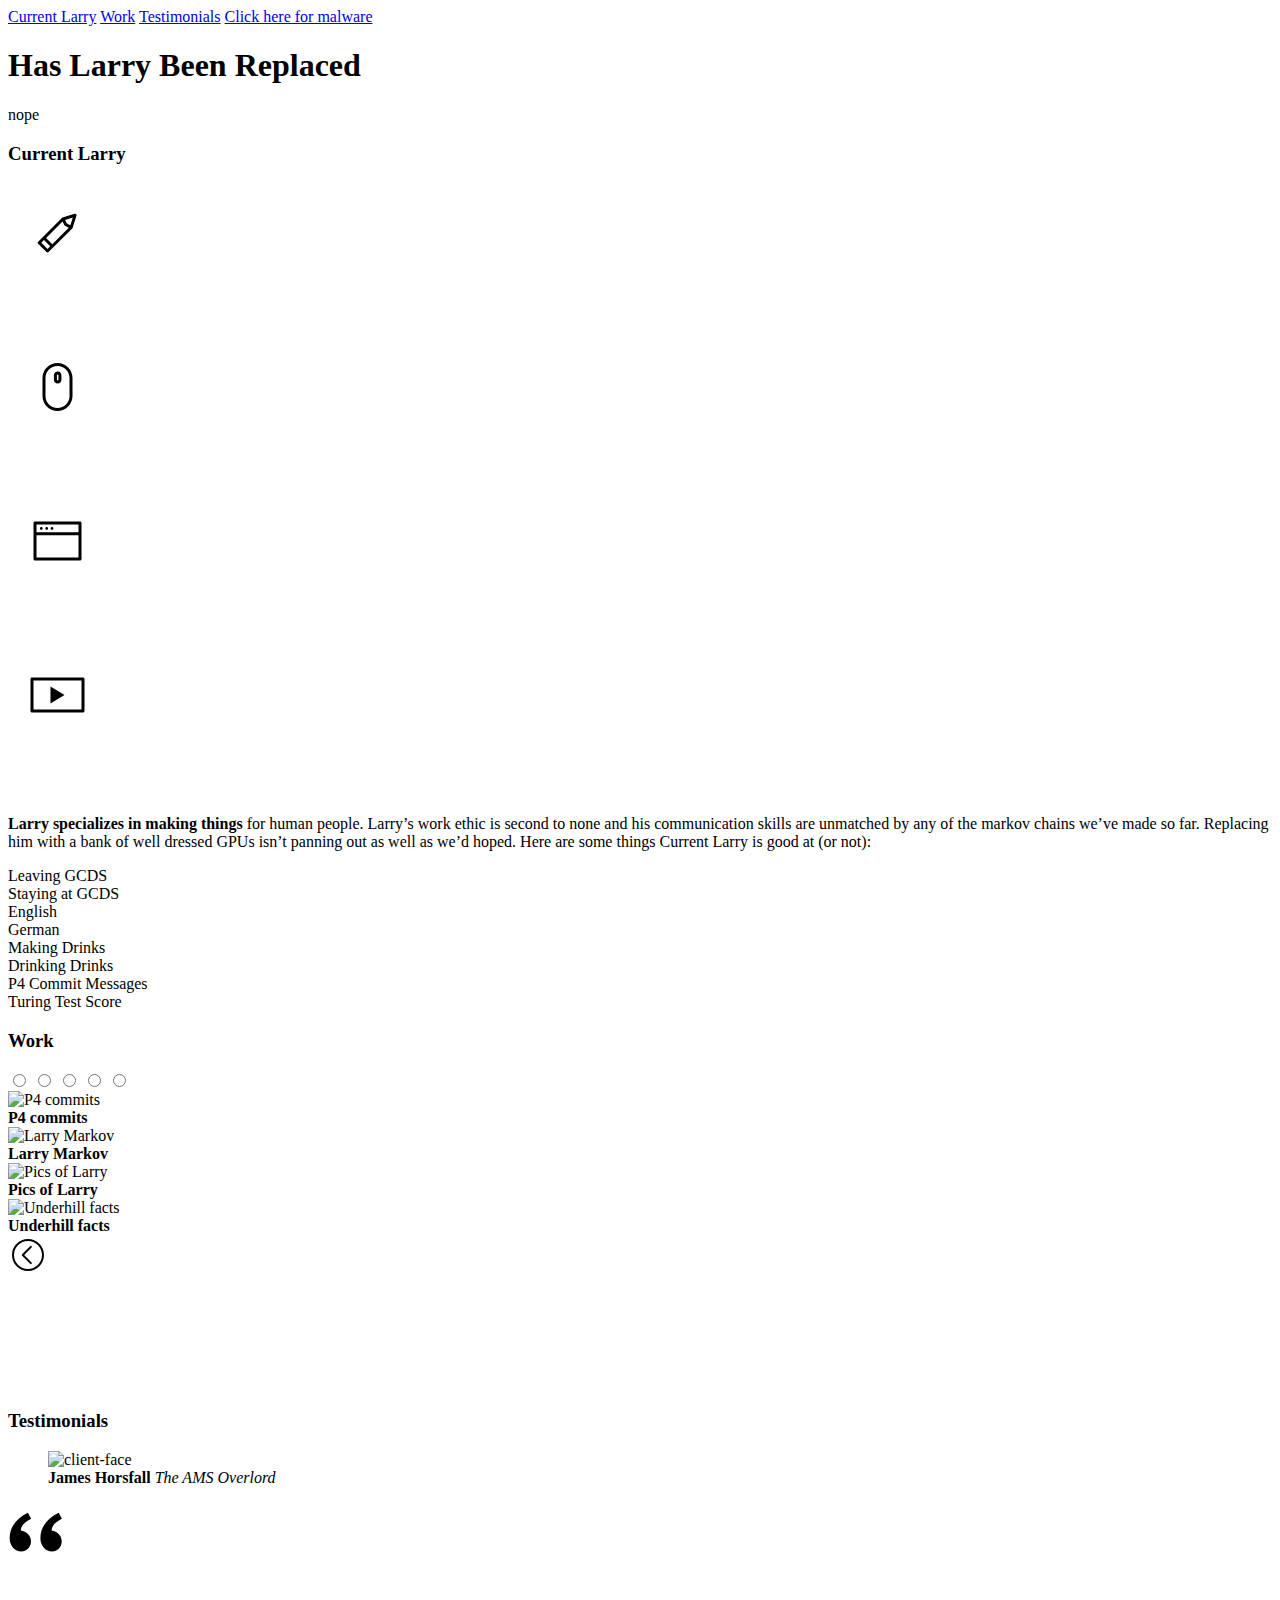
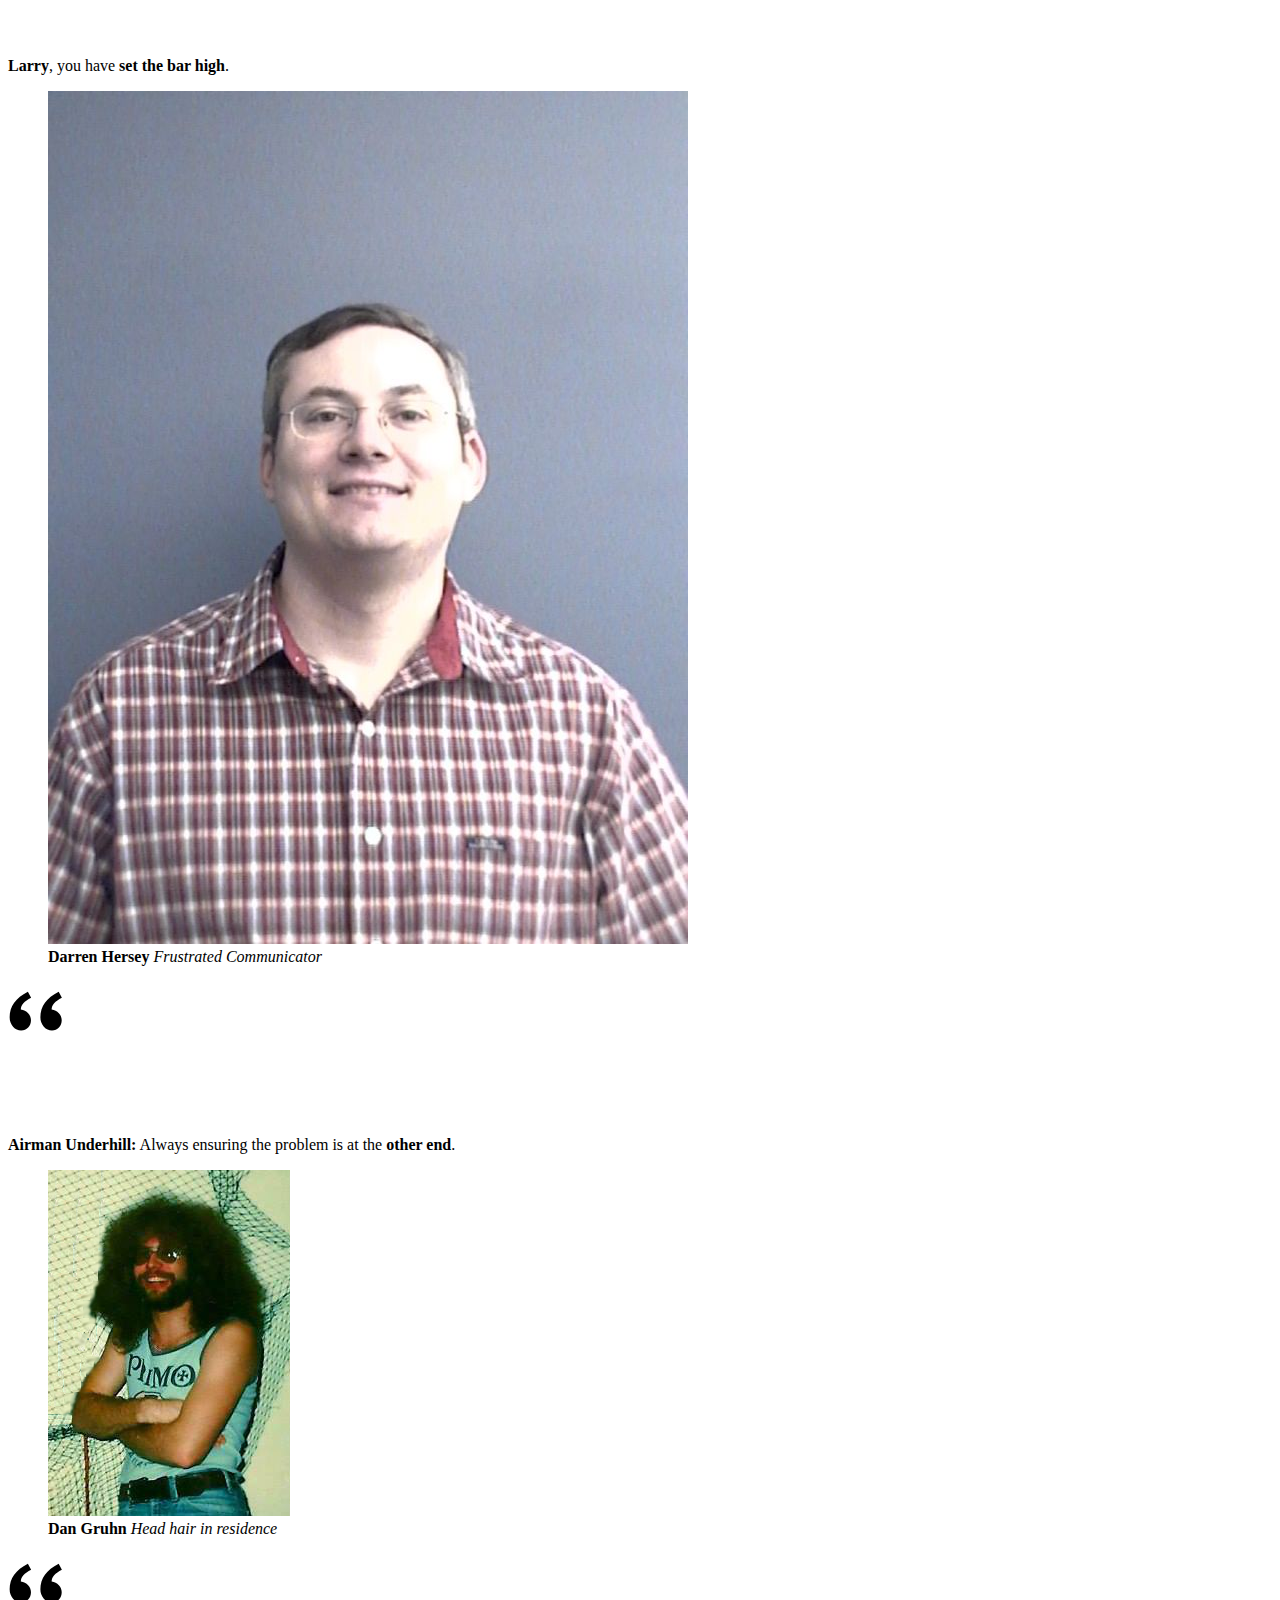
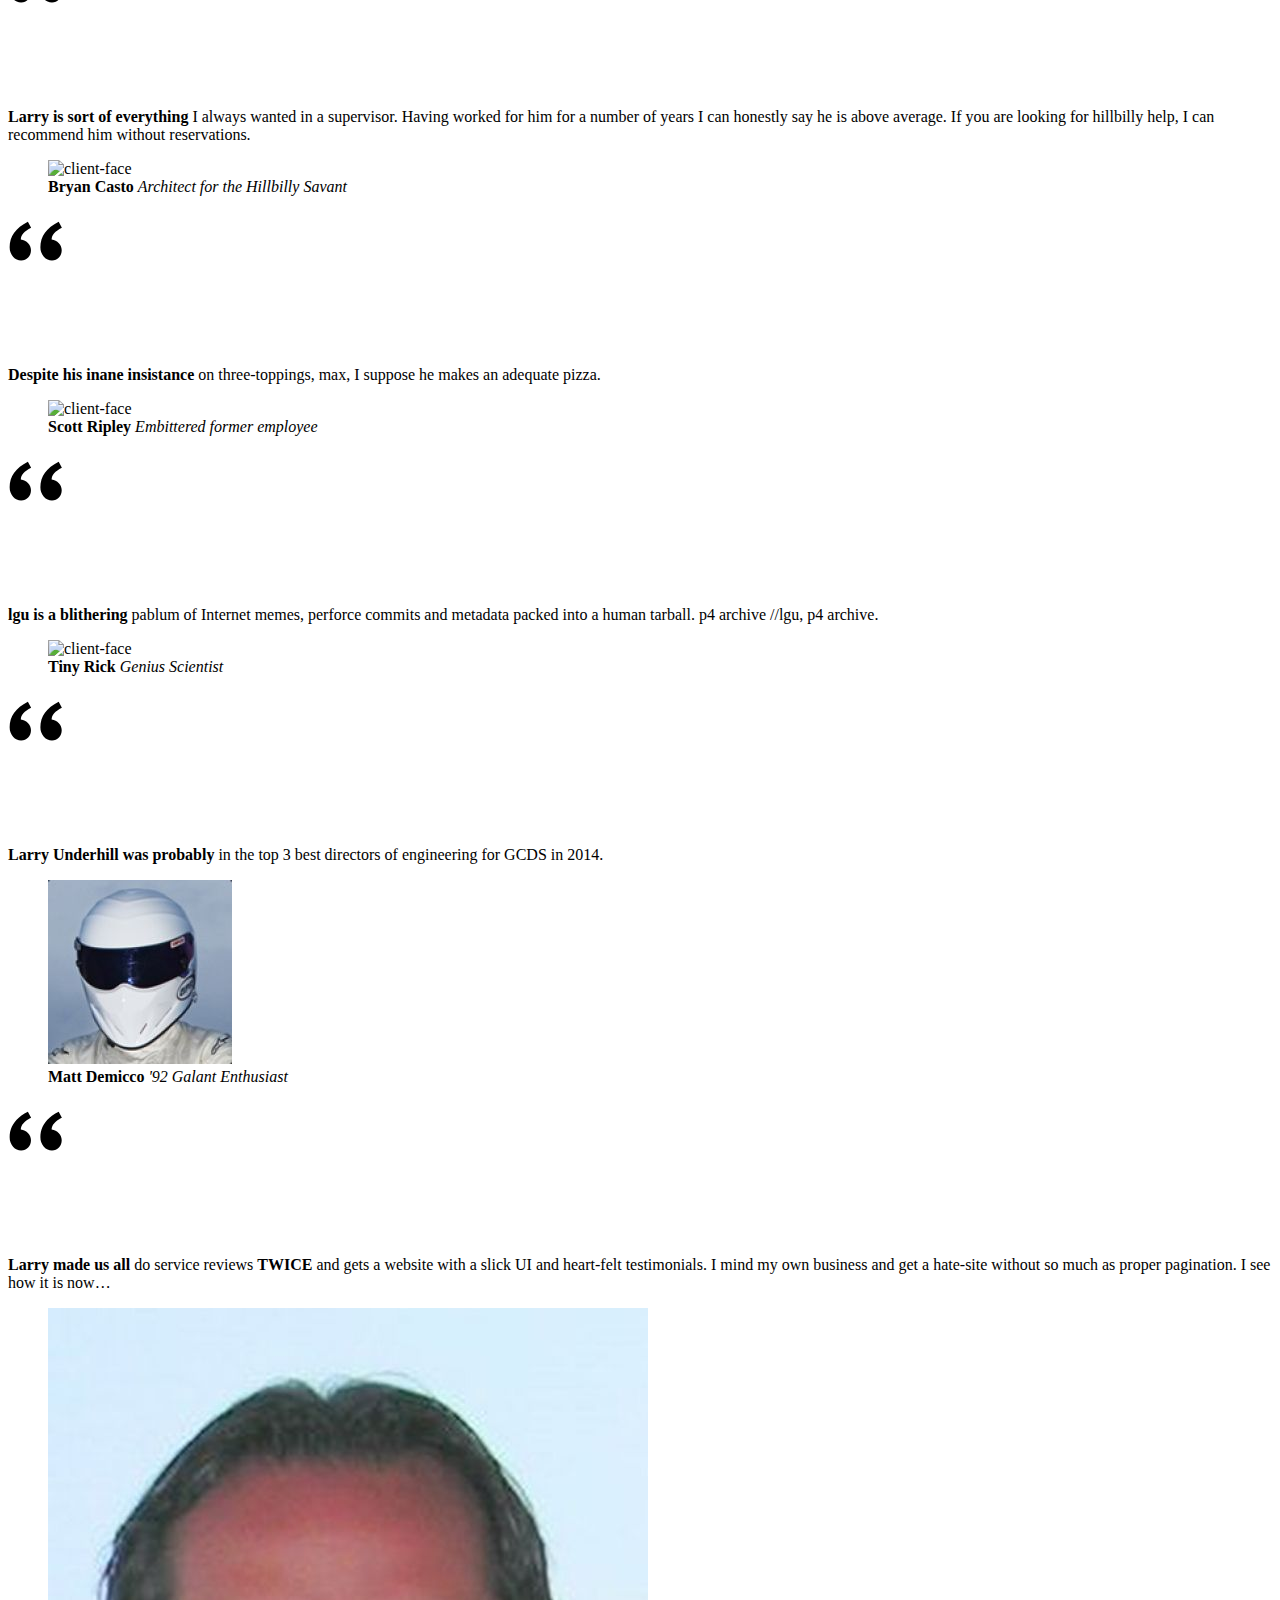
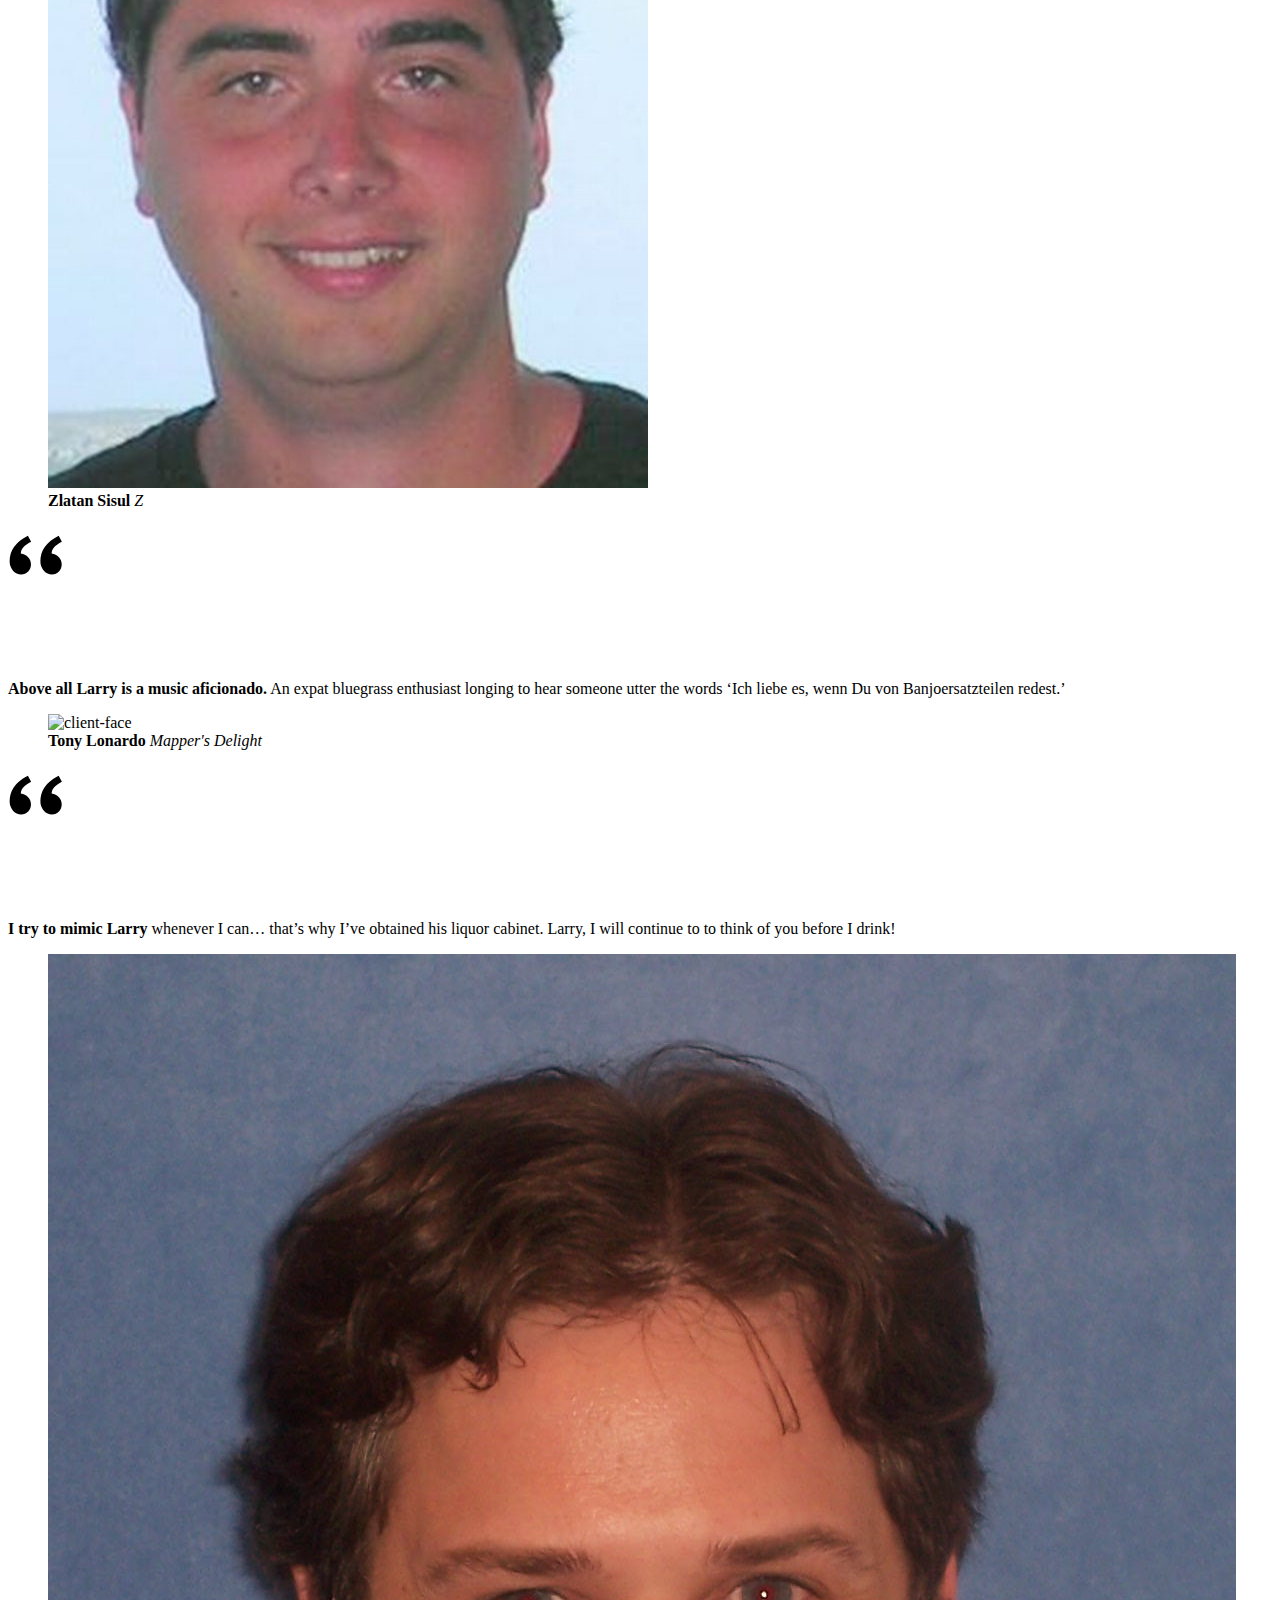
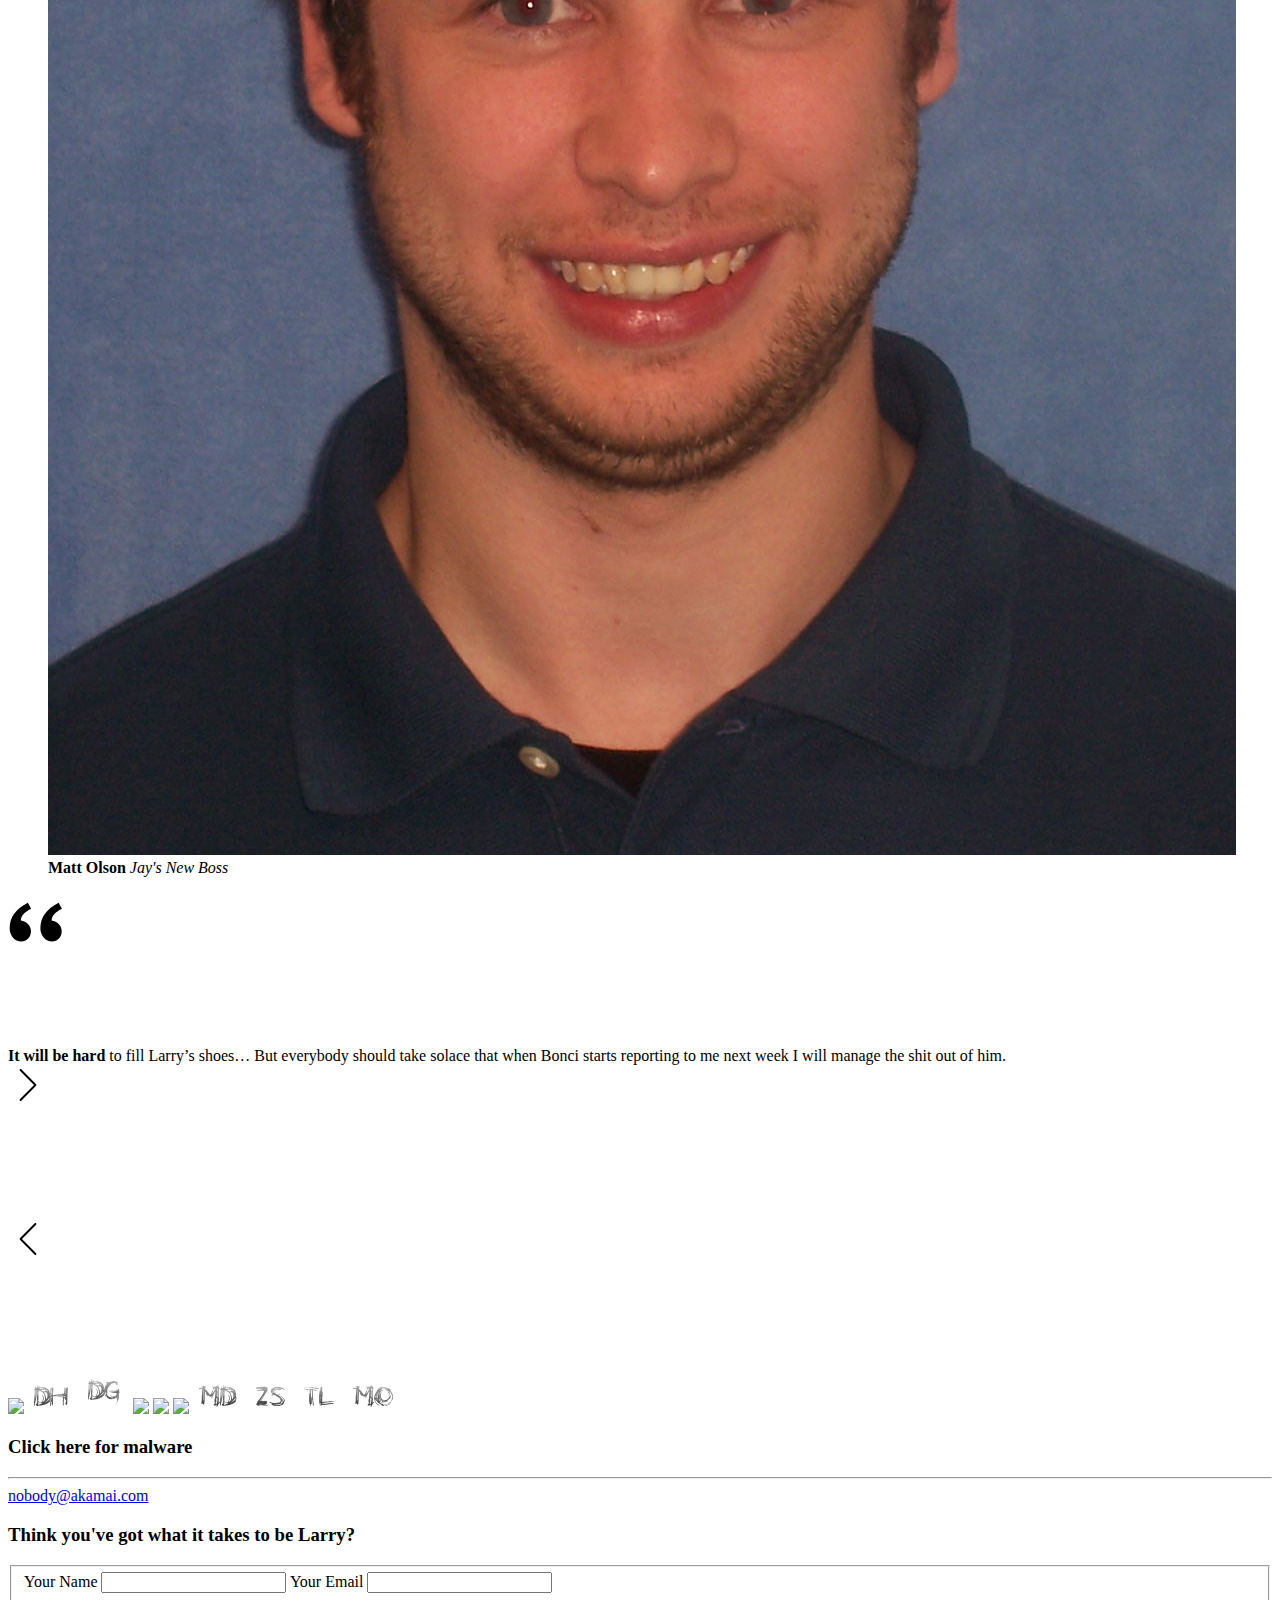
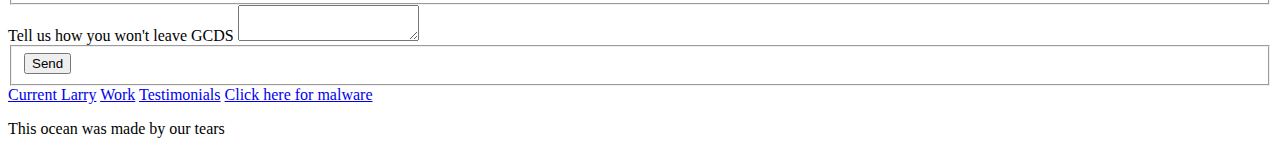
==== commit b44b67c5: "2520e6c658a2d8638413f6415276dfe3151ff056" ====
--- a/index.html
+++ b/index.html
@@ -4,8 +4,8 @@
 		<meta charset="UTF-8">
 <meta name="apple-mobile-web-app-capable" content="yes">
 <meta name="viewport" content="width=device-width, initial-scale=1">
-<meta name="description" content="">
-<meta name="author" content="Dan Falcone">
+<meta name="description" content="Former GCDS Director">
+<meta name="author" content="Larry Underhill">
 <meta name="generator" content="Hugo 0.14" />
 <title>Has Larry Been Replaced</title>
 <link rel="stylesheet" href="http://haslarrybeenreplaced.com/css/all.css">
@@ -22,7 +22,7 @@
         <a href="#about-me">Current Larry</a>
         <a href="#work">Work</a>
         <a href="#clients">Testimonials</a>
-        <a href="#contact">Contact</a>
+        <a href="#contact">Click here for malware</a>
     </nav>
     <h1><span>Has Larry Been Replaced</span></h1>
     <p class="kicker">nope</p>
@@ -57,7 +57,7 @@
         
         <div class="skill-unit">
             <div class="skill-label">Leaving GCDS</div>
-            <div class="skill-icons skill-9">
+            <div class="skill-icons skill-10">
                 
                     <span></span>
                 
@@ -111,7 +111,7 @@
         
         <div class="skill-unit">
             <div class="skill-label">English</div>
-            <div class="skill-icons skill-10">
+            <div class="skill-icons skill-9">
                 
                     <span></span>
                 
@@ -218,35 +218,35 @@
         </div>
         
         <div class="skill-unit">
-            <div class="skill-label">Writing perforce commits</div>
+            <div class="skill-label">P4 Commit Messages</div>
+            <div class="skill-icons skill-9">
+                
+                    <span></span>
+                
+                    <span></span>
+                
+                    <span></span>
+                
+                    <span></span>
+                
+                    <span></span>
+                
+                    <span></span>
+                
+                    <span></span>
+                
+                    <span></span>
+                
+                    <span></span>
+                
+                    <span></span>
+                
+            </div>
+        </div>
+        
+        <div class="skill-unit">
+            <div class="skill-label">Turing Test Score</div>
             <div class="skill-icons skill-8">
-                
-                    <span></span>
-                
-                    <span></span>
-                
-                    <span></span>
-                
-                    <span></span>
-                
-                    <span></span>
-                
-                    <span></span>
-                
-                    <span></span>
-                
-                    <span></span>
-                
-                    <span></span>
-                
-                    <span></span>
-                
-            </div>
-        </div>
-        
-        <div class="skill-unit">
-            <div class="skill-label">Reading perforce commits</div>
-            <div class="skill-icons skill-9">
                 
                     <span></span>
                 
@@ -286,14 +286,6 @@
     <input type="radio" name="trigger" class="trigger" id="proj-3" />
     
     <input type="radio" name="trigger" class="trigger" id="proj-4" />
-    
-    <input type="radio" name="trigger" class="trigger" id="proj-5" />
-    
-    <input type="radio" name="trigger" class="trigger" id="proj-6" />
-    
-    <input type="radio" name="trigger" class="trigger" id="proj-7" />
-    
-    <input type="radio" name="trigger" class="trigger" id="proj-8" />
     
     <input type="radio" name="trigger" id="return" class="return" />
     <div class="work-belt">
@@ -302,73 +294,37 @@
                 
                 <label for="proj-1">
                     <div class="thumb-unit" data-folder="proj-1">
-                        <img src="img/work/proj-1/thumb.jpg" alt="TYPO International Design Talks" />
+                        <img src="img/work/proj-1/thumb.jpg" alt="P4 commits" />
                     </div>
                     <div class="thumb-overlay">
-                        <strong>TYPO International Design Talks</strong>
+                        <strong>P4 commits</strong>
                     </div>
                 </label>
                 
                 <label for="proj-2">
                     <div class="thumb-unit" data-folder="proj-2">
-                        <img src="img/work/proj-2/thumb.jpg" alt="City-IN website concept" />
+                        <img src="img/work/proj-2/thumb.jpg" alt="Larry Markov" />
                     </div>
                     <div class="thumb-overlay">
-                        <strong>City-IN website concept</strong>
+                        <strong>Larry Markov</strong>
                     </div>
                 </label>
                 
                 <label for="proj-3">
                     <div class="thumb-unit" data-folder="proj-3">
-                        <img src="img/work/proj-3/thumb.jpg" alt="Crispy Icons" />
+                        <img src="img/work/proj-3/thumb.jpg" alt="Pics of Larry" />
                     </div>
                     <div class="thumb-overlay">
-                        <strong>Crispy Icons</strong>
+                        <strong>Pics of Larry</strong>
                     </div>
                 </label>
                 
                 <label for="proj-4">
                     <div class="thumb-unit" data-folder="proj-4">
-                        <img src="img/work/proj-4/thumb.jpg" alt="Flat Mobile UI/UX Concept" />
+                        <img src="img/work/proj-4/thumb.jpg" alt="Underhill facts" />
                     </div>
                     <div class="thumb-overlay">
-                        <strong>Flat Mobile UI/UX Concept</strong>
-                    </div>
-                </label>
-                
-                <label for="proj-5">
-                    <div class="thumb-unit" data-folder="proj-5">
-                        <img src="img/work/proj-5/thumb.jpg" alt="Fresh It Up" />
-                    </div>
-                    <div class="thumb-overlay">
-                        <strong>Fresh It Up</strong>
-                    </div>
-                </label>
-                
-                <label for="proj-6">
-                    <div class="thumb-unit" data-folder="proj-6">
-                        <img src="img/work/proj-6/thumb.jpg" alt="Timeline Page" />
-                    </div>
-                    <div class="thumb-overlay">
-                        <strong>Timeline Page</strong>
-                    </div>
-                </label>
-                
-                <label for="proj-7">
-                    <div class="thumb-unit" data-folder="proj-7">
-                        <img src="img/work/proj-7/thumb.jpg" alt="Weather Dashboard" />
-                    </div>
-                    <div class="thumb-overlay">
-                        <strong>Weather Dashboard</strong>
-                    </div>
-                </label>
-                
-                <label for="proj-8">
-                    <div class="thumb-unit" data-folder="proj-8">
-                        <img src="img/work/proj-8/thumb.jpg" alt="Stripes &amp; Co" />
-                    </div>
-                    <div class="thumb-overlay">
-                        <strong>Stripes &amp; Co</strong>
+                        <strong>Underhill facts</strong>
                     </div>
                 </label>
                 
@@ -384,35 +340,19 @@
                 <noscript>
                     
                     <div class="noscript" id="content-proj-1">
-                        <h4 class="project-title">TYPO International Design Talks</h4>
+                        <h4 class="project-title">P4 commits</h4>
                     </div>
                     
                     <div class="noscript" id="content-proj-2">
-                        <h4 class="project-title">City-IN website concept</h4>
+                        <h4 class="project-title">Larry Markov</h4>
                     </div>
                     
                     <div class="noscript" id="content-proj-3">
-                        <h4 class="project-title">Crispy Icons</h4>
+                        <h4 class="project-title">Pics of Larry</h4>
                     </div>
                     
                     <div class="noscript" id="content-proj-4">
-                        <h4 class="project-title">Flat Mobile UI/UX Concept</h4>
-                    </div>
-                    
-                    <div class="noscript" id="content-proj-5">
-                        <h4 class="project-title">Fresh It Up</h4>
-                    </div>
-                    
-                    <div class="noscript" id="content-proj-6">
-                        <h4 class="project-title">Timeline Page</h4>
-                    </div>
-                    
-                    <div class="noscript" id="content-proj-7">
-                        <h4 class="project-title">Weather Dashboard</h4>
-                    </div>
-                    
-                    <div class="noscript" id="content-proj-8">
-                        <h4 class="project-title">Stripes &amp; Co</h4>
+                        <h4 class="project-title">Underhill facts</h4>
                     </div>
                     
                 </noscript>
@@ -782,18 +722,16 @@
 
 		<!-- Contact section -->
 <section class="alt-section section-contact">
-    <h3 id="contact">Contact</h3>
+    <h3 id="contact">Click here for malware</h3>
     <div class="social-links">
         
         <a href="//twitter.com/lgubeenreplaced" class="icon-twitter"></a>
         
-        <a href="//dribbble.com/travisneilson" class="icon-dribbble"></a>
-        
-        <a href="//www.behance.net/travisneilson" class="icon-behance"></a>
-        
-        <a href="//www.youtube.com/DevTipsForDesigners" class="icon-youtube"></a>
-        
-        <a href="//www.linkedin.com/in/travisneilson" class="icon-linkedin"></a>
+        <a href="//www.youtube.com/watch?v=dQw4w9WgXcQ" class="icon-linkedin"></a>
+        
+        <a href="//github.com/falconed/haslarrybeenreplaced" class="icon-github"></a>
+        
+        <a href="//www.youtube.com/watch?v=2msCA_3FuII" class="icon-youtube"></a>
         
     </div>
     <hr class="bar">
@@ -829,7 +767,7 @@
                 <a href="#about-me">Current Larry</a>
                 <a href="#work">Work</a>
                 <a href="#clients">Testimonials</a>
-                <a href="#contact">Contact</a>
+                <a href="#contact">Click here for malware</a>
             </nav>
             <p class="copyright">This ocean was made by our tears</p>
         </div>
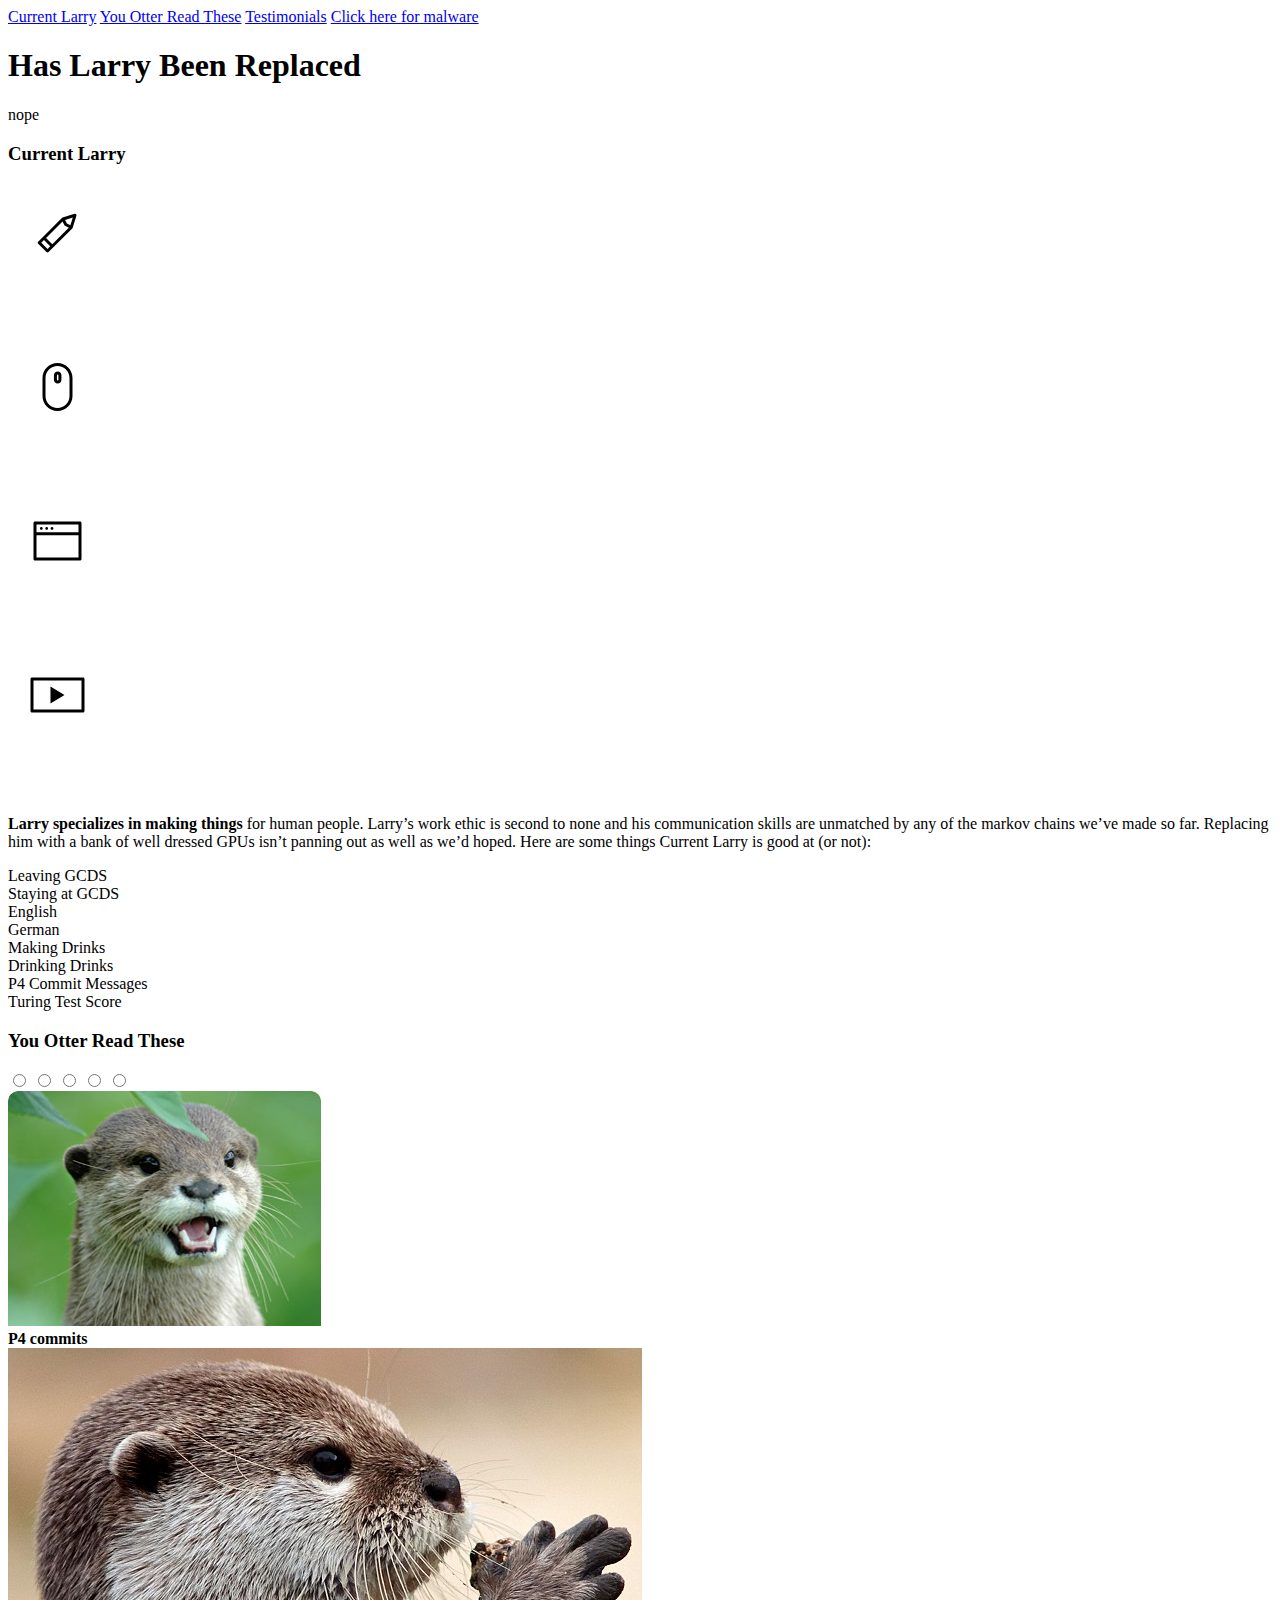
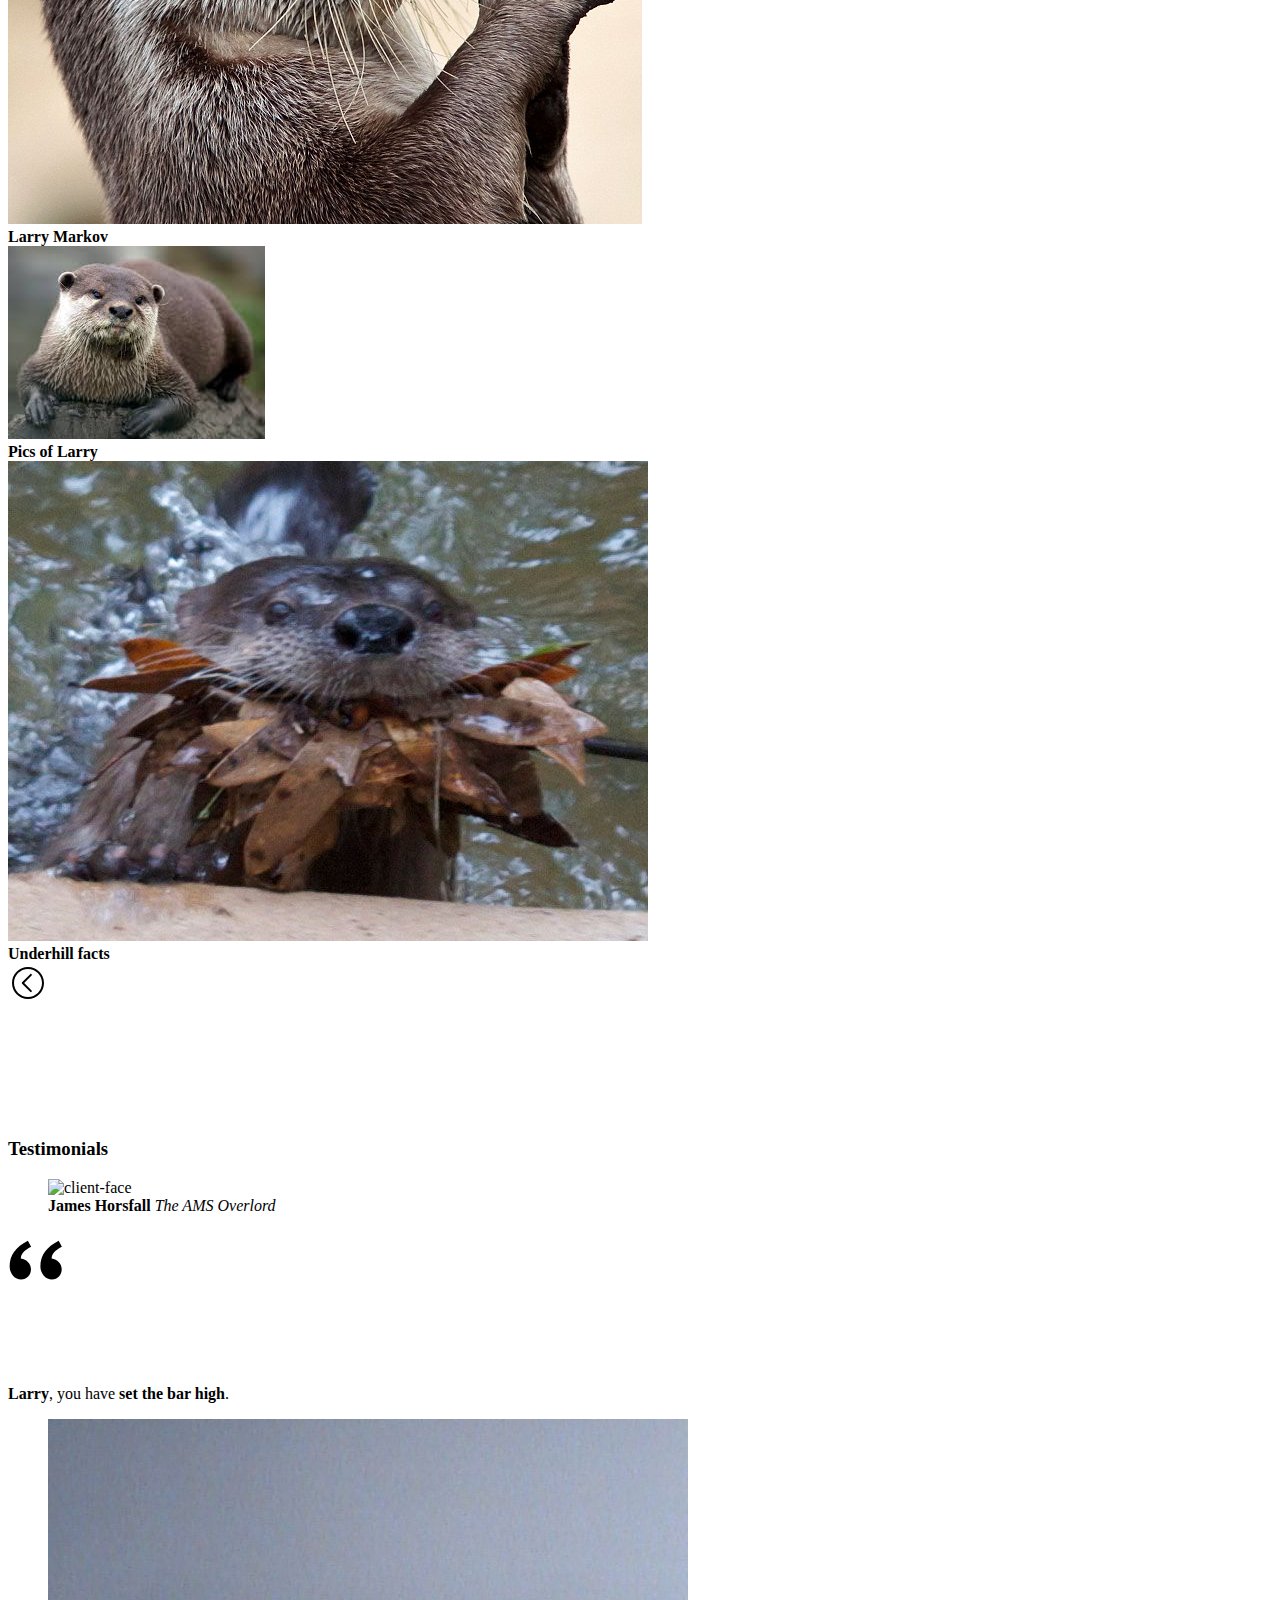
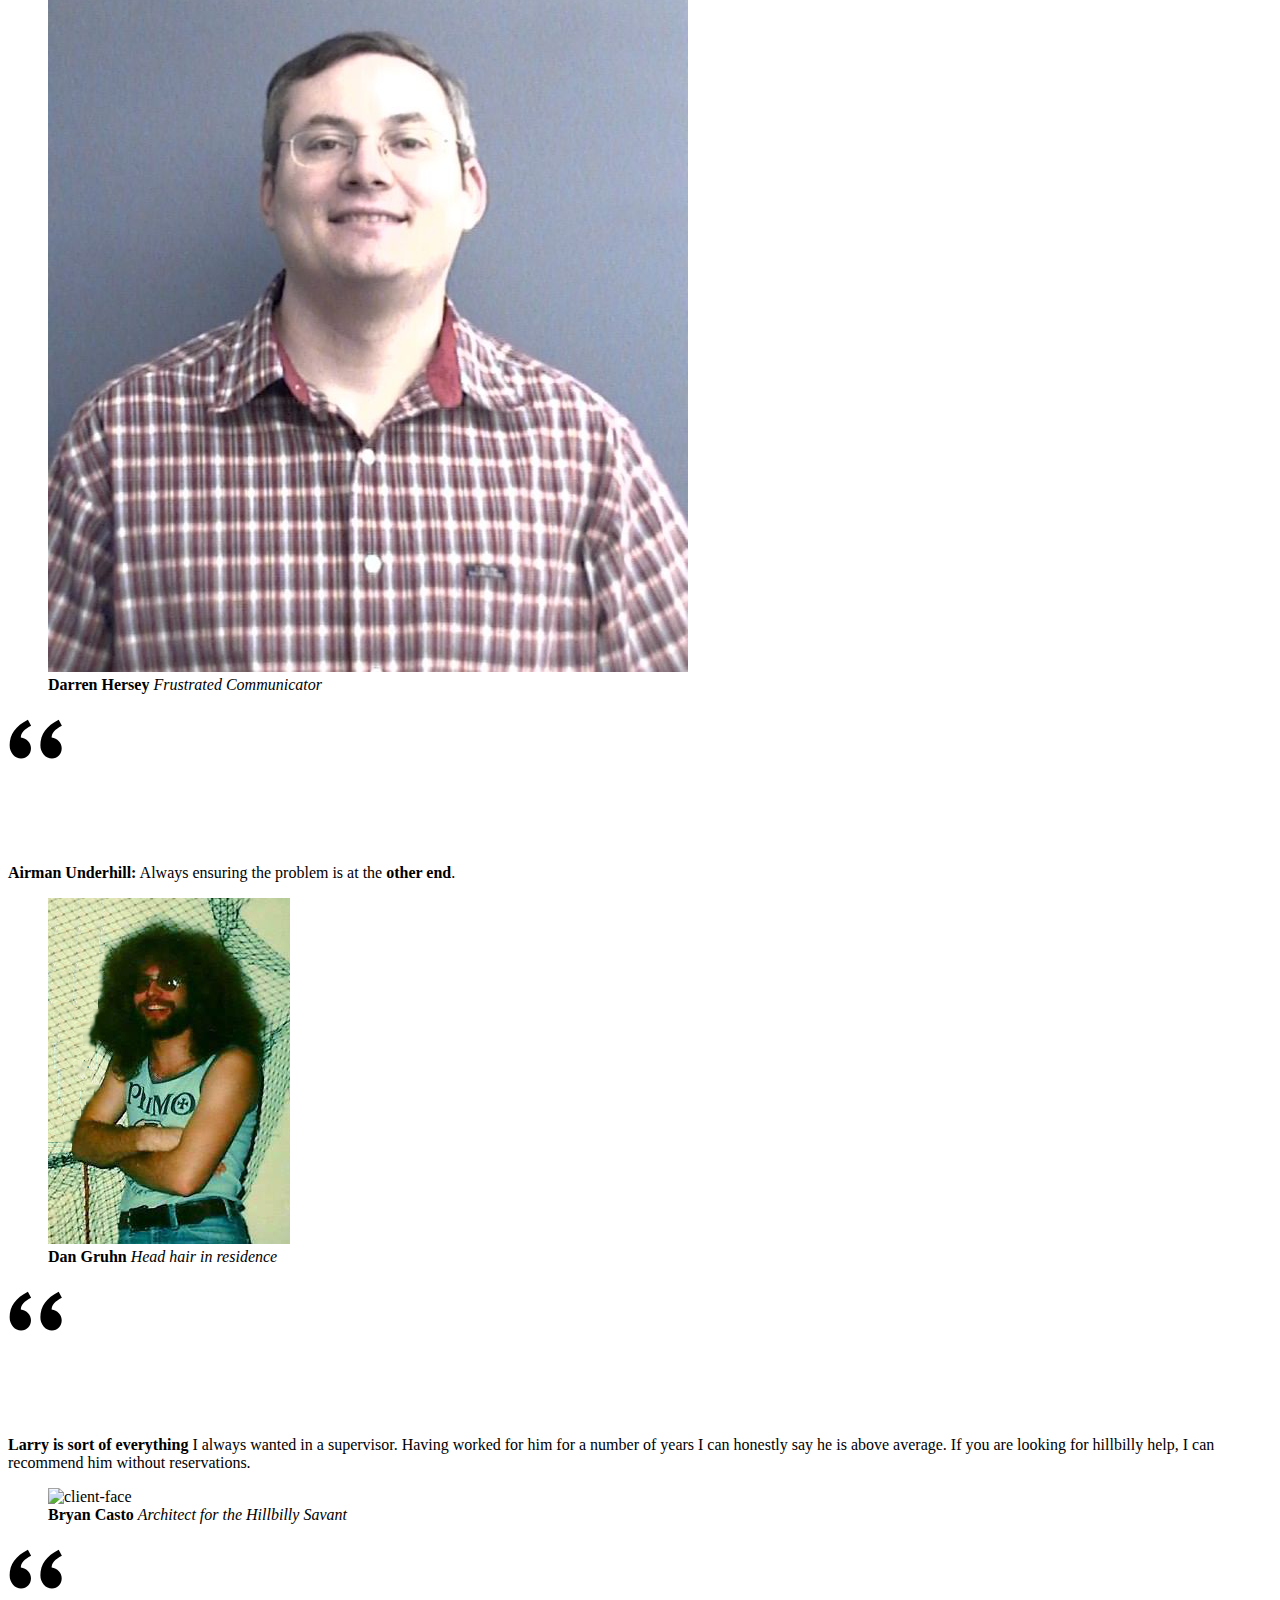
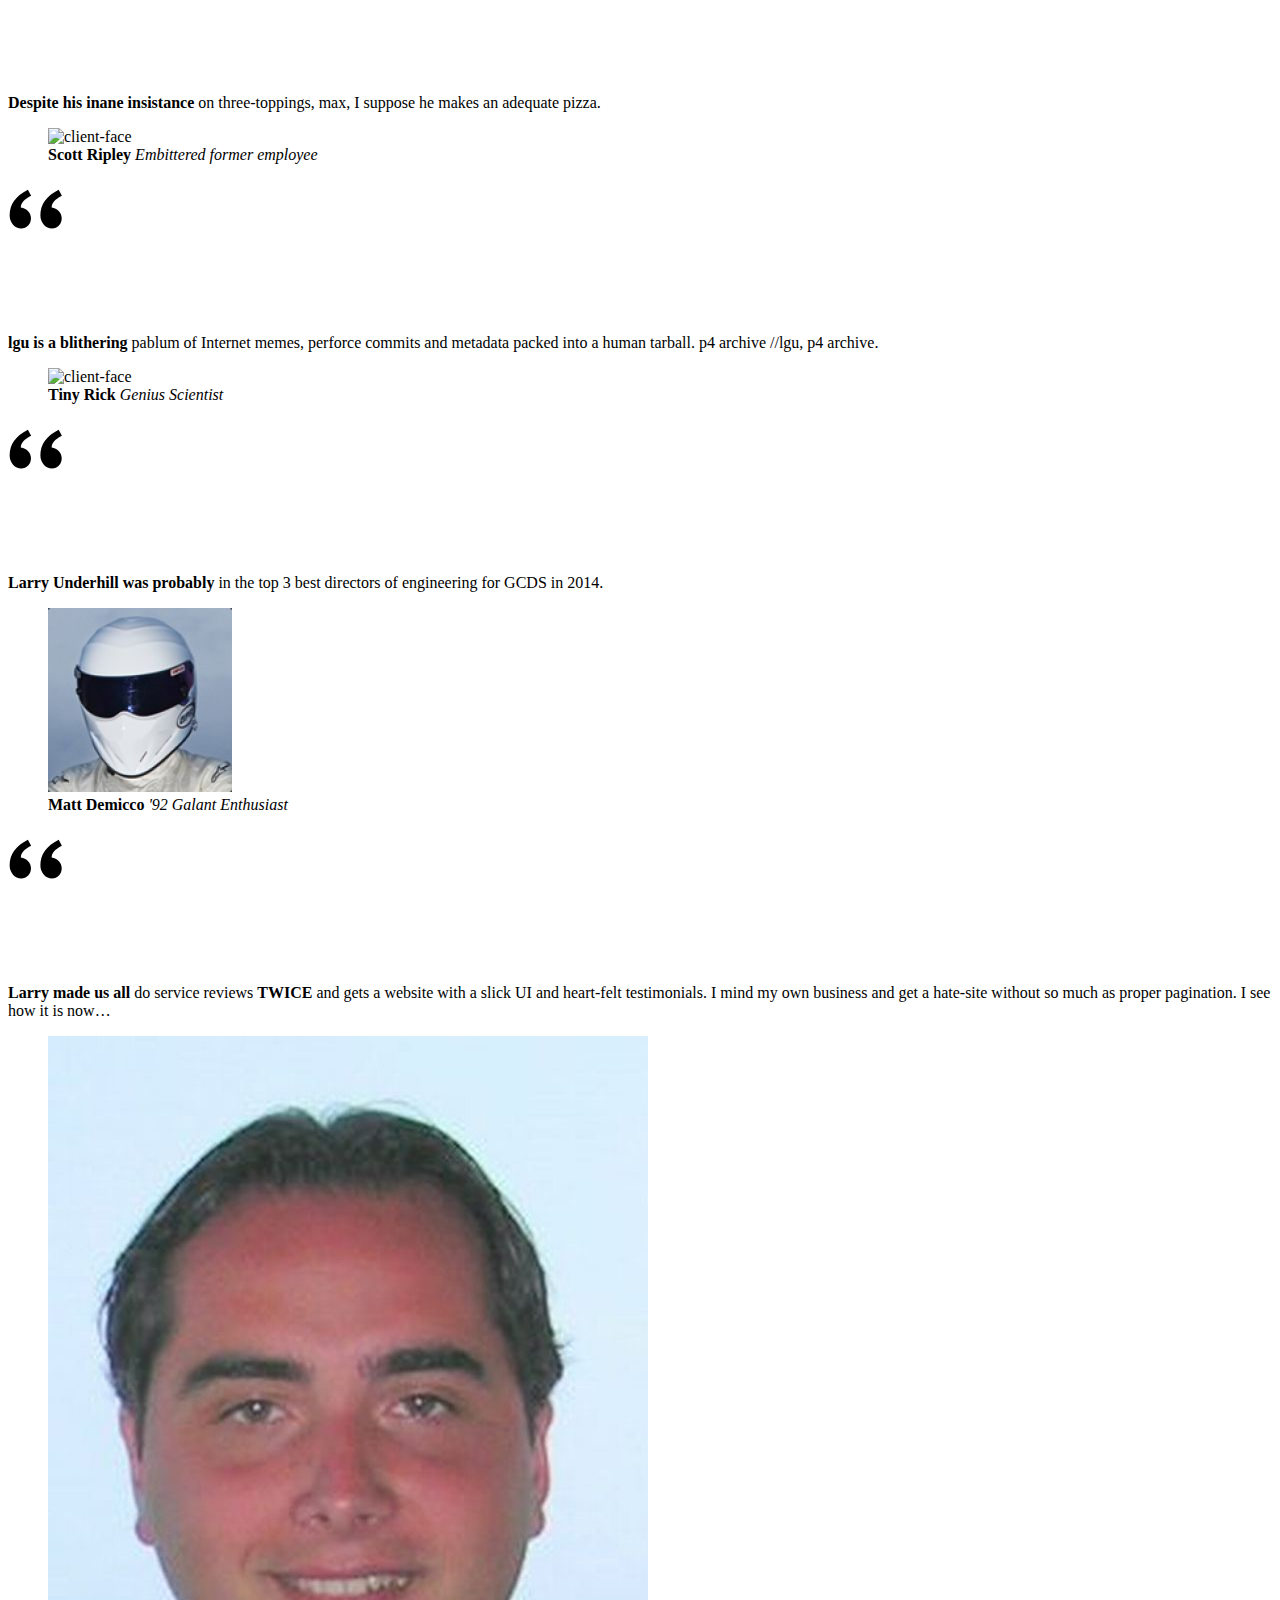
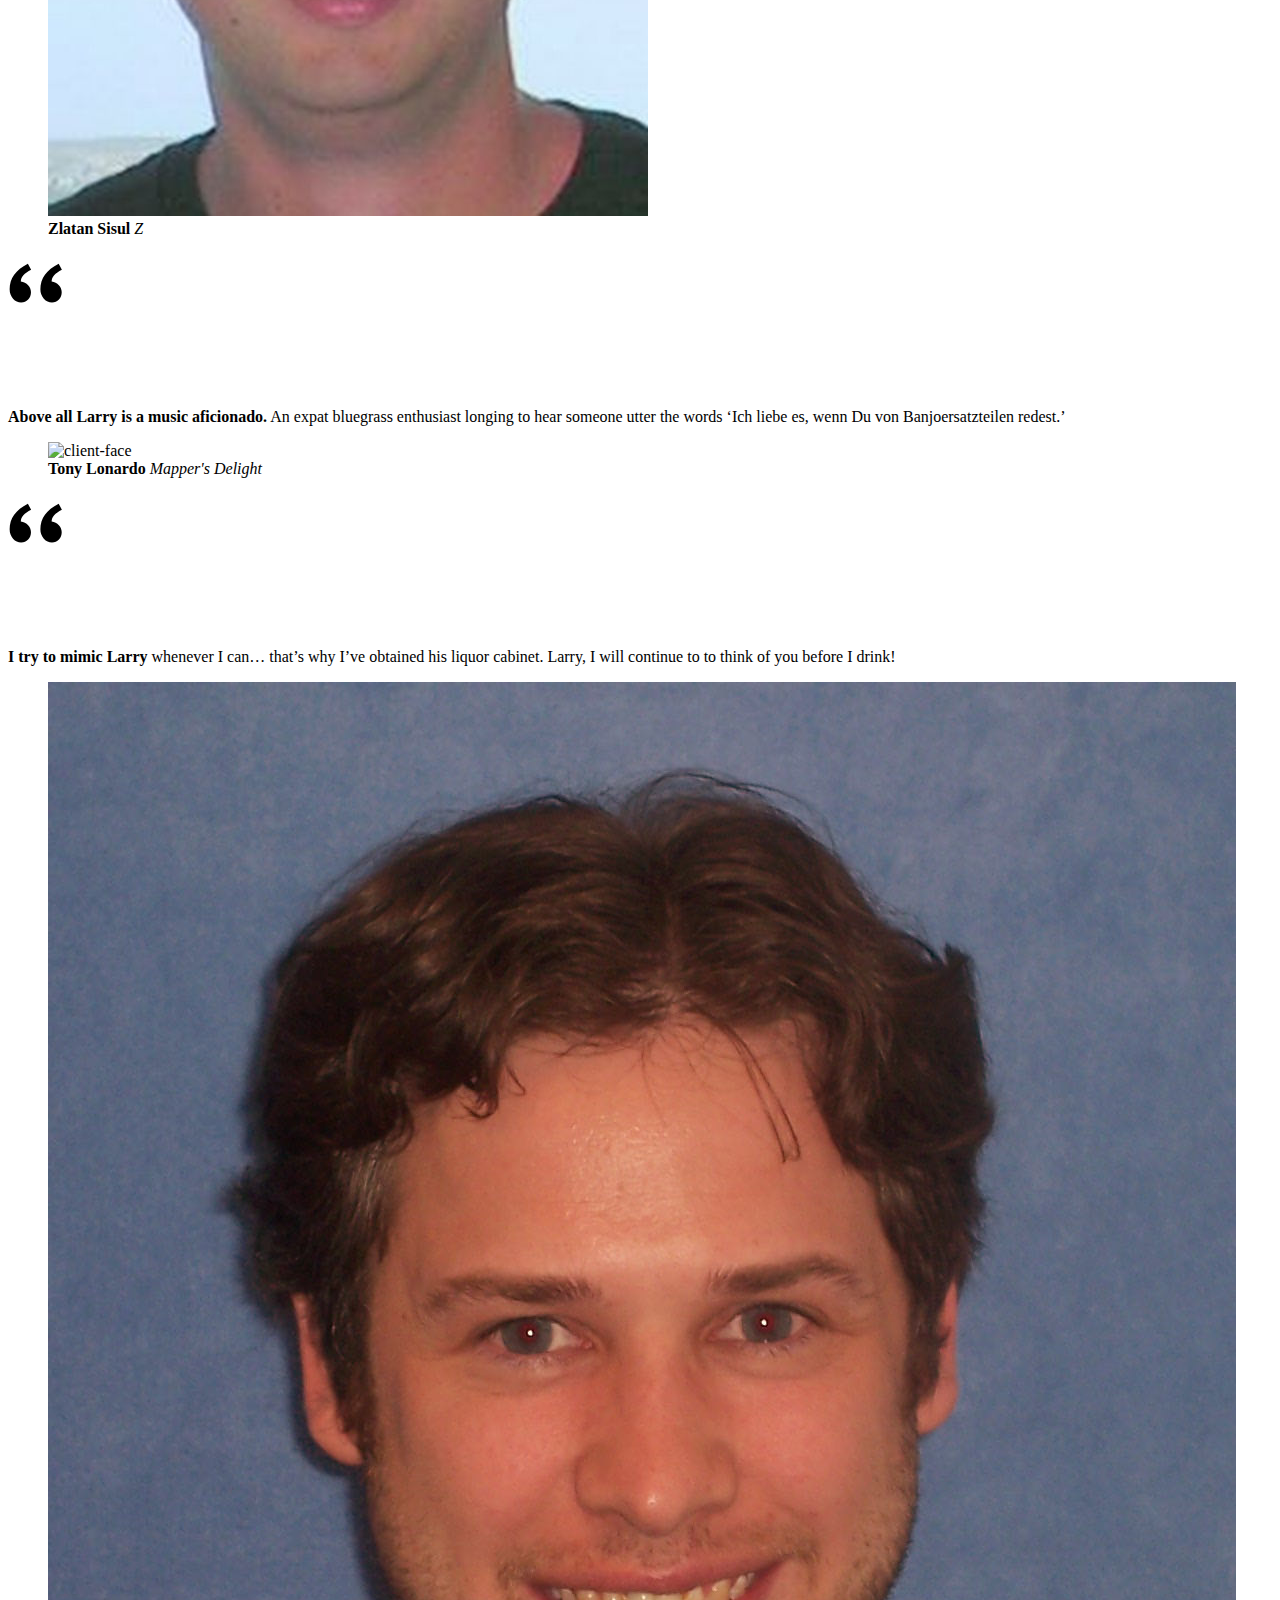
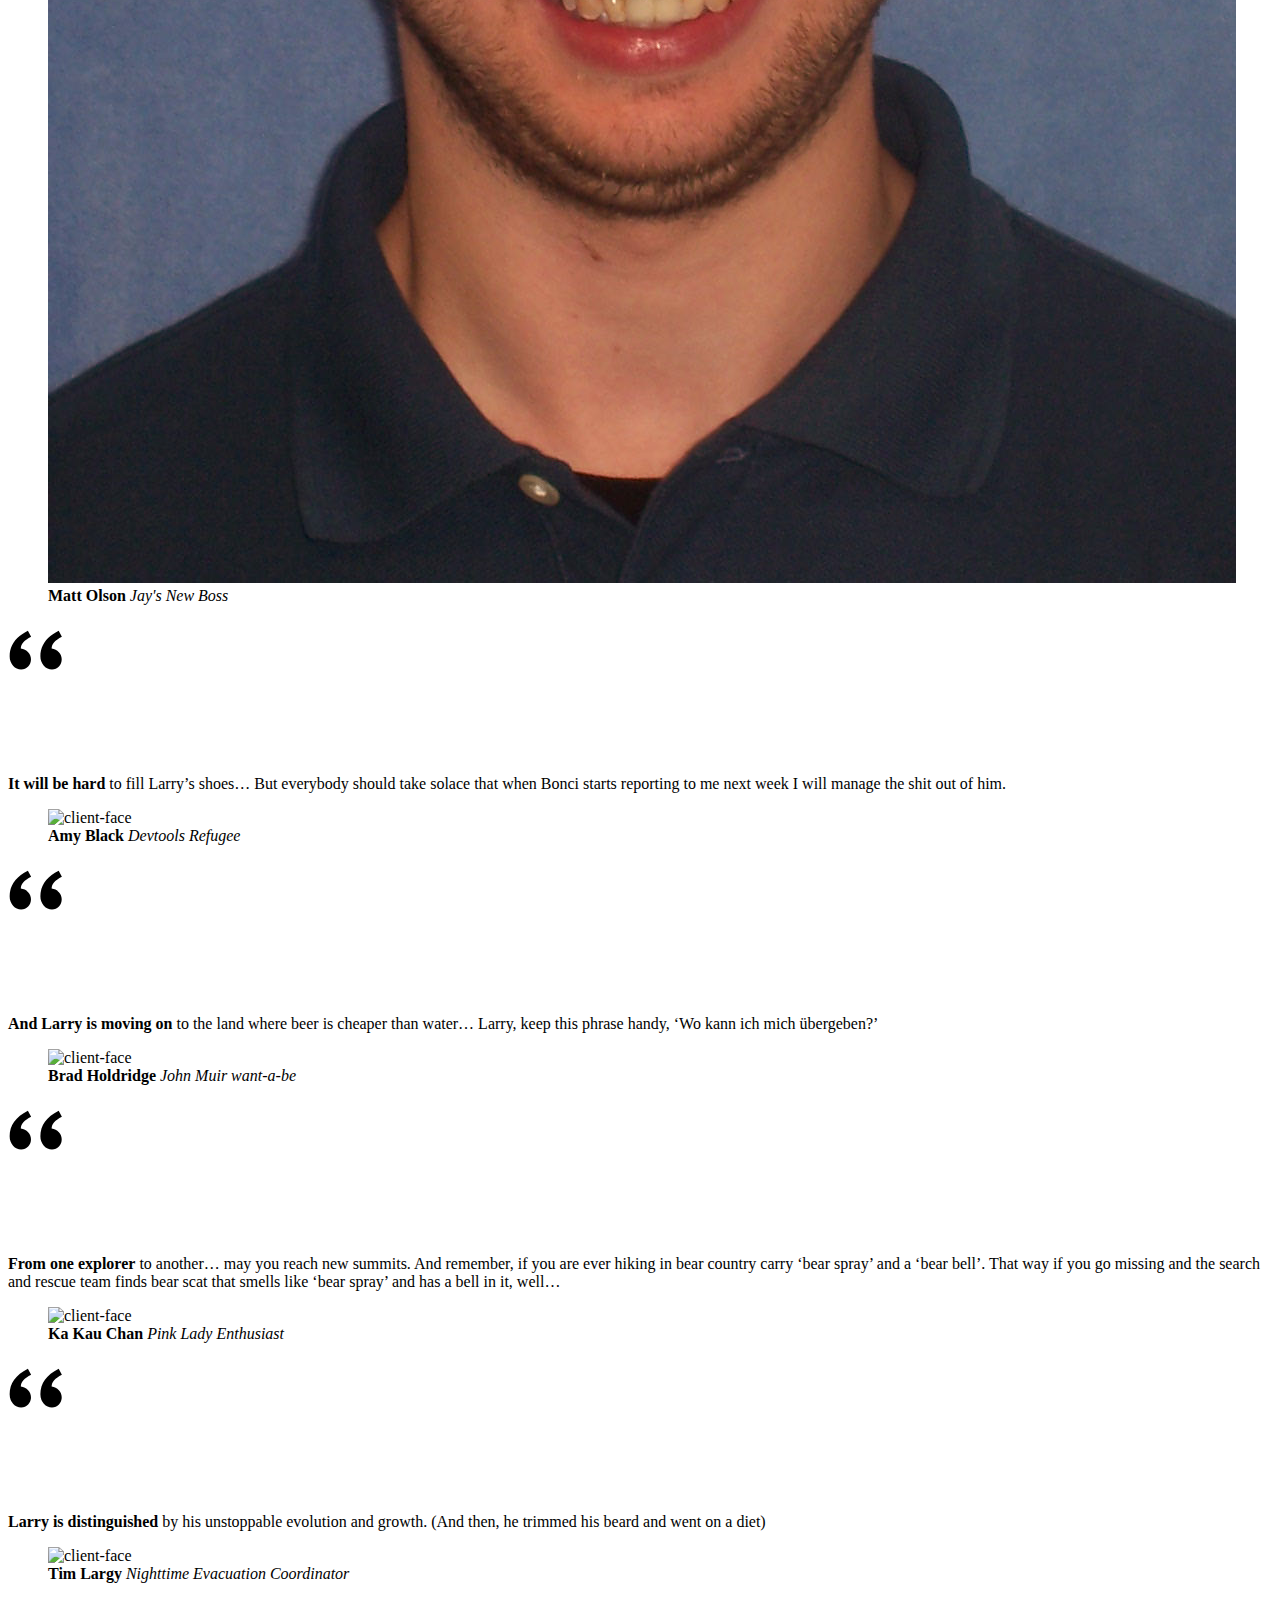
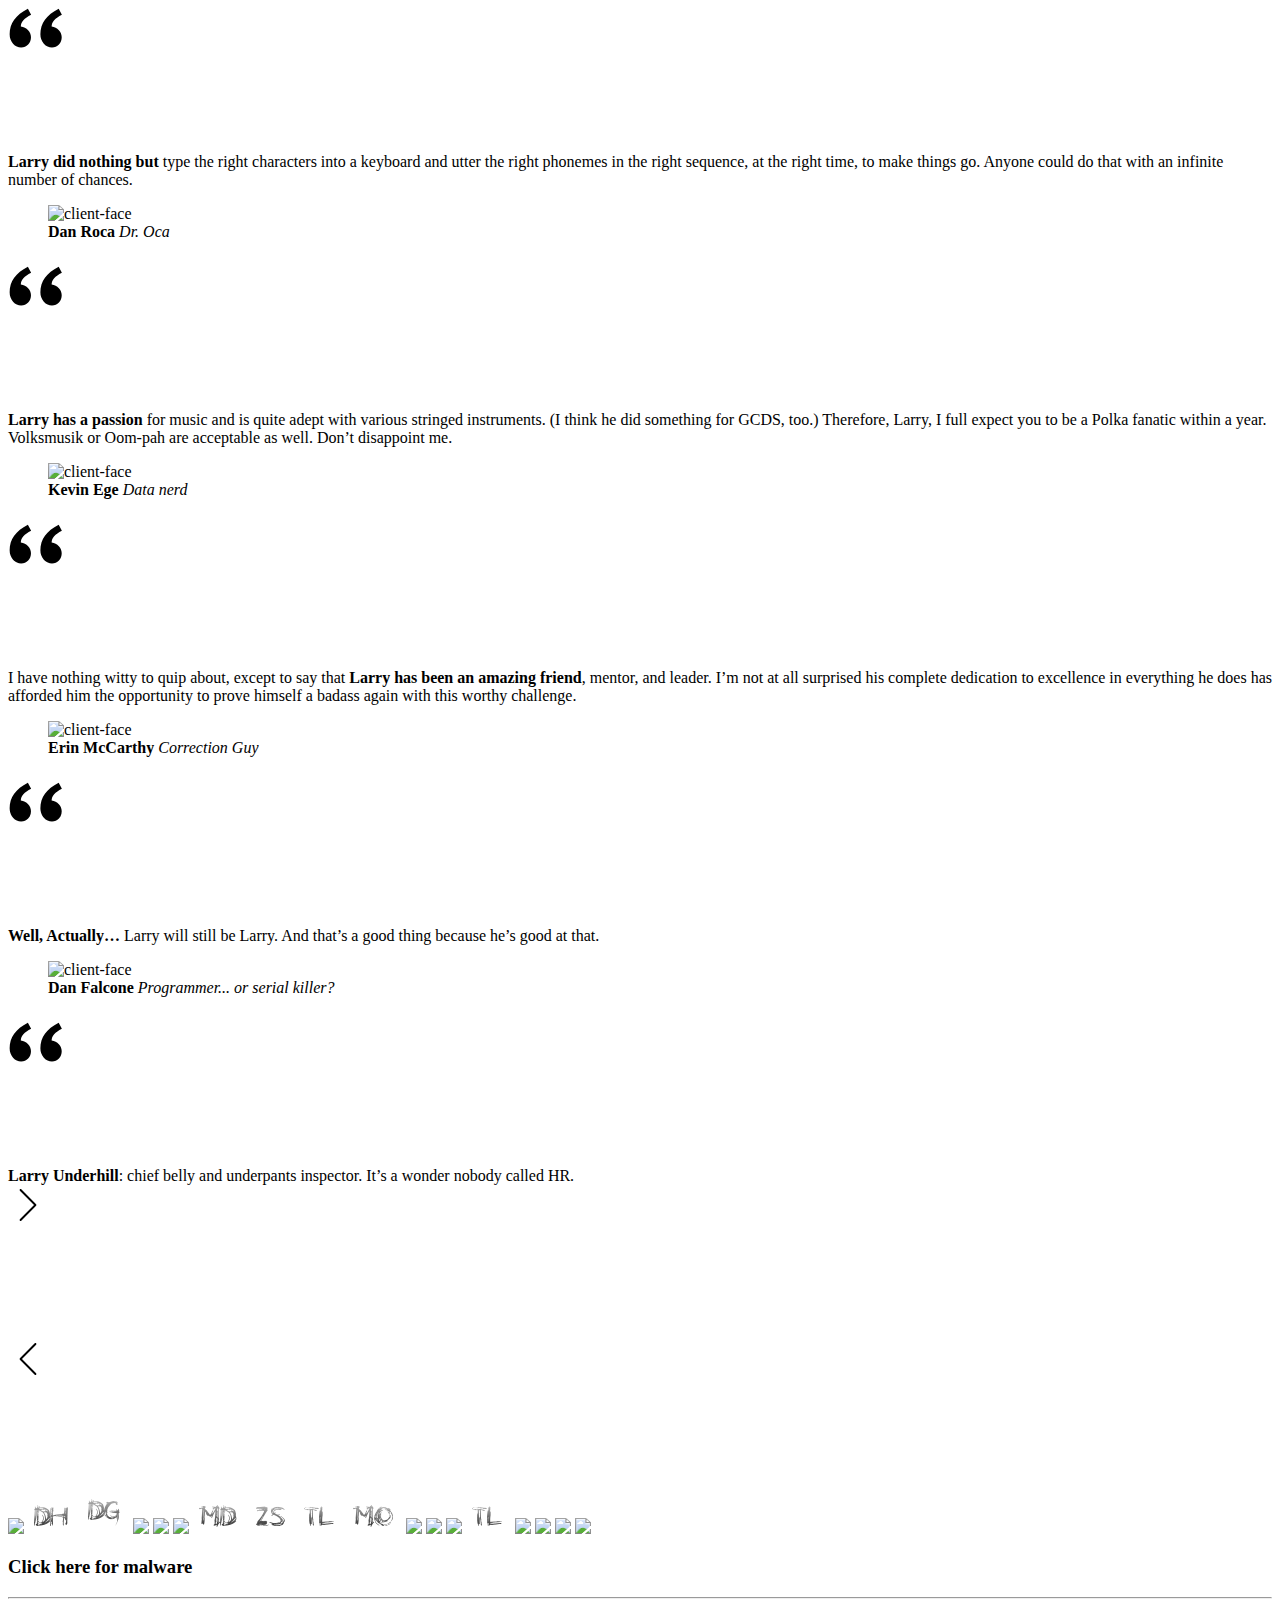
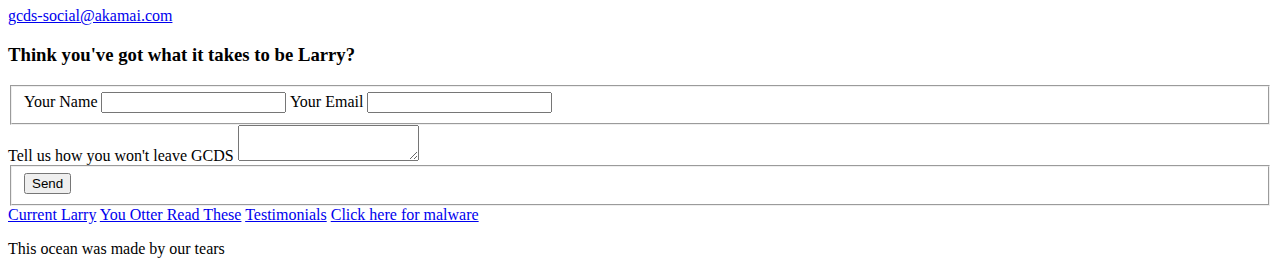
==== commit 38851804: "e458286e1815ab16ee04738e6138c162394f47e6" ====
--- a/index.html
+++ b/index.html
@@ -20,7 +20,7 @@
 <header id="header">
     <nav>
         <a href="#about-me">Current Larry</a>
-        <a href="#work">Work</a>
+        <a href="#work">You Otter Read These</a>
         <a href="#clients">Testimonials</a>
         <a href="#contact">Click here for malware</a>
     </nav>
@@ -276,7 +276,7 @@
 </section>
 
 		<section class="alt-section section-work">
-    <h3 id="work">Work</h3>
+    <h3 id="work">You Otter Read These</h3>
 
     
     <input type="radio" name="trigger" class="trigger" id="proj-1" />
@@ -407,6 +407,38 @@
 	    <span></span>
 	    
     
+	    
+	    <span></span>
+	    
+    
+	    
+	    <span></span>
+	    
+    
+	    
+	    <span></span>
+	    
+    
+	    
+	    <span></span>
+	    
+    
+	    
+	    <span></span>
+	    
+    
+	    
+	    <span></span>
+	    
+    
+	    
+	    <span></span>
+	    
+    
+	    
+	    <span></span>
+	    
+    
     </div>
 
     <div class="clients-belt">
@@ -648,6 +680,198 @@
 	c-1.904-2.043-4.34-3.233-7.307-3.569c0-4.535,3.443-8.482,10.33-11.842L19.87,9.732z"/>
 </svg></div>
             <strong>It will be hard</strong> to fill Larry&rsquo;s shoes&hellip;  But everybody should take solace that when Bonci starts reporting to me next week I will manage the shit out of him.
+        </div>
+    </div>
+    
+    <div class="client-unit ">   
+        <figure class="client-face">
+            <img src="img/clients/amyb.jpg" alt="client-face">
+            <figcaption>
+                <strong class="client-name">Amy Black</strong>
+                <em class="client-title">Devtools Refugee</em>
+            </figcaption>
+        </figure>
+        <div class="client-content">
+            <div class="client-quote-mark">
+<!DOCTYPE svg PUBLIC "-//W3C//DTD SVG 1.1//EN" "http://www.w3.org/Graphics/SVG/1.1/DTD/svg11.dtd">
+<svg version="1.1" id="Layer_1" xmlns="http://www.w3.org/2000/svg" xmlns:xlink="http://www.w3.org/1999/xlink" x="0px" y="0px"
+ enable-background="new 0 0 55 55" xml:space="preserve">
+<path d="M50.692,9.732c-12.207,6.16-18.309,14.697-18.309,25.615c0,3.64,1.147,6.733,3.443,9.28c2.295,2.548,5.01,3.821,8.146,3.821
+	c2.799,0,5.123-0.979,6.971-2.939c1.848-1.959,2.771-4.367,2.771-7.223c0-2.688-0.953-5.052-2.855-7.097
+	c-1.904-2.043-4.312-3.233-7.223-3.569c0-4.535,3.415-8.482,10.246-11.842L50.692,9.732z M19.87,9.732
+	C7.72,15.891,1.645,24.429,1.645,35.347c0,3.64,1.134,6.733,3.401,9.28c2.268,2.548,4.968,3.821,8.104,3.821
+	c2.799,0,5.136-0.979,7.013-2.939c1.875-1.959,2.813-4.367,2.813-7.223c0-2.688-0.953-5.052-2.856-7.097
+	c-1.904-2.043-4.34-3.233-7.307-3.569c0-4.535,3.443-8.482,10.33-11.842L19.87,9.732z"/>
+</svg></div>
+            <strong>And Larry is moving on</strong> to the land where beer is cheaper than water&hellip; Larry, keep this phrase handy, &lsquo;Wo kann ich mich übergeben?&rsquo;
+        </div>
+    </div>
+    
+    <div class="client-unit ">   
+        <figure class="client-face">
+            <img src="img/clients/holdridge.jpg" alt="client-face">
+            <figcaption>
+                <strong class="client-name">Brad Holdridge</strong>
+                <em class="client-title">John Muir want-a-be</em>
+            </figcaption>
+        </figure>
+        <div class="client-content">
+            <div class="client-quote-mark">
+<!DOCTYPE svg PUBLIC "-//W3C//DTD SVG 1.1//EN" "http://www.w3.org/Graphics/SVG/1.1/DTD/svg11.dtd">
+<svg version="1.1" id="Layer_1" xmlns="http://www.w3.org/2000/svg" xmlns:xlink="http://www.w3.org/1999/xlink" x="0px" y="0px"
+ enable-background="new 0 0 55 55" xml:space="preserve">
+<path d="M50.692,9.732c-12.207,6.16-18.309,14.697-18.309,25.615c0,3.64,1.147,6.733,3.443,9.28c2.295,2.548,5.01,3.821,8.146,3.821
+	c2.799,0,5.123-0.979,6.971-2.939c1.848-1.959,2.771-4.367,2.771-7.223c0-2.688-0.953-5.052-2.855-7.097
+	c-1.904-2.043-4.312-3.233-7.223-3.569c0-4.535,3.415-8.482,10.246-11.842L50.692,9.732z M19.87,9.732
+	C7.72,15.891,1.645,24.429,1.645,35.347c0,3.64,1.134,6.733,3.401,9.28c2.268,2.548,4.968,3.821,8.104,3.821
+	c2.799,0,5.136-0.979,7.013-2.939c1.875-1.959,2.813-4.367,2.813-7.223c0-2.688-0.953-5.052-2.856-7.097
+	c-1.904-2.043-4.34-3.233-7.307-3.569c0-4.535,3.443-8.482,10.33-11.842L19.87,9.732z"/>
+</svg></div>
+            <strong>From one explorer</strong> to another&hellip; may you reach new summits.  And remember, if you are ever hiking in bear country carry ‘bear spray’ and a ‘bear bell’.  That way if you go missing and the search and rescue team finds bear scat that smells like ‘bear spray’ and has a bell in it, well&hellip;
+        </div>
+    </div>
+    
+    <div class="client-unit ">   
+        <figure class="client-face">
+            <img src="img/clients/kkc.jpg" alt="client-face">
+            <figcaption>
+                <strong class="client-name">Ka Kau Chan</strong>
+                <em class="client-title">Pink Lady Enthusiast</em>
+            </figcaption>
+        </figure>
+        <div class="client-content">
+            <div class="client-quote-mark">
+<!DOCTYPE svg PUBLIC "-//W3C//DTD SVG 1.1//EN" "http://www.w3.org/Graphics/SVG/1.1/DTD/svg11.dtd">
+<svg version="1.1" id="Layer_1" xmlns="http://www.w3.org/2000/svg" xmlns:xlink="http://www.w3.org/1999/xlink" x="0px" y="0px"
+ enable-background="new 0 0 55 55" xml:space="preserve">
+<path d="M50.692,9.732c-12.207,6.16-18.309,14.697-18.309,25.615c0,3.64,1.147,6.733,3.443,9.28c2.295,2.548,5.01,3.821,8.146,3.821
+	c2.799,0,5.123-0.979,6.971-2.939c1.848-1.959,2.771-4.367,2.771-7.223c0-2.688-0.953-5.052-2.855-7.097
+	c-1.904-2.043-4.312-3.233-7.223-3.569c0-4.535,3.415-8.482,10.246-11.842L50.692,9.732z M19.87,9.732
+	C7.72,15.891,1.645,24.429,1.645,35.347c0,3.64,1.134,6.733,3.401,9.28c2.268,2.548,4.968,3.821,8.104,3.821
+	c2.799,0,5.136-0.979,7.013-2.939c1.875-1.959,2.813-4.367,2.813-7.223c0-2.688-0.953-5.052-2.856-7.097
+	c-1.904-2.043-4.34-3.233-7.307-3.569c0-4.535,3.443-8.482,10.33-11.842L19.87,9.732z"/>
+</svg></div>
+            <strong>Larry is distinguished</strong> by his unstoppable evolution and growth.  (And then, he trimmed his beard and went on a diet)
+        </div>
+    </div>
+    
+    <div class="client-unit ">   
+        <figure class="client-face">
+            <img src="img/clients/tlargy.jpg" alt="client-face">
+            <figcaption>
+                <strong class="client-name">Tim Largy</strong>
+                <em class="client-title">Nighttime Evacuation Coordinator</em>
+            </figcaption>
+        </figure>
+        <div class="client-content">
+            <div class="client-quote-mark">
+<!DOCTYPE svg PUBLIC "-//W3C//DTD SVG 1.1//EN" "http://www.w3.org/Graphics/SVG/1.1/DTD/svg11.dtd">
+<svg version="1.1" id="Layer_1" xmlns="http://www.w3.org/2000/svg" xmlns:xlink="http://www.w3.org/1999/xlink" x="0px" y="0px"
+ enable-background="new 0 0 55 55" xml:space="preserve">
+<path d="M50.692,9.732c-12.207,6.16-18.309,14.697-18.309,25.615c0,3.64,1.147,6.733,3.443,9.28c2.295,2.548,5.01,3.821,8.146,3.821
+	c2.799,0,5.123-0.979,6.971-2.939c1.848-1.959,2.771-4.367,2.771-7.223c0-2.688-0.953-5.052-2.855-7.097
+	c-1.904-2.043-4.312-3.233-7.223-3.569c0-4.535,3.415-8.482,10.246-11.842L50.692,9.732z M19.87,9.732
+	C7.72,15.891,1.645,24.429,1.645,35.347c0,3.64,1.134,6.733,3.401,9.28c2.268,2.548,4.968,3.821,8.104,3.821
+	c2.799,0,5.136-0.979,7.013-2.939c1.875-1.959,2.813-4.367,2.813-7.223c0-2.688-0.953-5.052-2.856-7.097
+	c-1.904-2.043-4.34-3.233-7.307-3.569c0-4.535,3.443-8.482,10.33-11.842L19.87,9.732z"/>
+</svg></div>
+            <strong>Larry did nothing but</strong> type the right characters into a keyboard and utter the right phonemes in the right sequence, at the right time, to make things go. Anyone could do that with an infinite number of chances.
+        </div>
+    </div>
+    
+    <div class="client-unit ">   
+        <figure class="client-face">
+            <img src="img/clients/droca.jpg" alt="client-face">
+            <figcaption>
+                <strong class="client-name">Dan Roca</strong>
+                <em class="client-title">Dr. Oca</em>
+            </figcaption>
+        </figure>
+        <div class="client-content">
+            <div class="client-quote-mark">
+<!DOCTYPE svg PUBLIC "-//W3C//DTD SVG 1.1//EN" "http://www.w3.org/Graphics/SVG/1.1/DTD/svg11.dtd">
+<svg version="1.1" id="Layer_1" xmlns="http://www.w3.org/2000/svg" xmlns:xlink="http://www.w3.org/1999/xlink" x="0px" y="0px"
+ enable-background="new 0 0 55 55" xml:space="preserve">
+<path d="M50.692,9.732c-12.207,6.16-18.309,14.697-18.309,25.615c0,3.64,1.147,6.733,3.443,9.28c2.295,2.548,5.01,3.821,8.146,3.821
+	c2.799,0,5.123-0.979,6.971-2.939c1.848-1.959,2.771-4.367,2.771-7.223c0-2.688-0.953-5.052-2.855-7.097
+	c-1.904-2.043-4.312-3.233-7.223-3.569c0-4.535,3.415-8.482,10.246-11.842L50.692,9.732z M19.87,9.732
+	C7.72,15.891,1.645,24.429,1.645,35.347c0,3.64,1.134,6.733,3.401,9.28c2.268,2.548,4.968,3.821,8.104,3.821
+	c2.799,0,5.136-0.979,7.013-2.939c1.875-1.959,2.813-4.367,2.813-7.223c0-2.688-0.953-5.052-2.856-7.097
+	c-1.904-2.043-4.34-3.233-7.307-3.569c0-4.535,3.443-8.482,10.33-11.842L19.87,9.732z"/>
+</svg></div>
+            <strong>Larry has a passion</strong> for music and is quite adept with various stringed instruments. (I think he did something for GCDS, too.) Therefore, Larry, I full expect you to be a Polka fanatic within a year. Volksmusik or Oom-pah are acceptable as well. Don&rsquo;t disappoint me.
+        </div>
+    </div>
+    
+    <div class="client-unit ">   
+        <figure class="client-face">
+            <img src="img/clients/kevege.jpg" alt="client-face">
+            <figcaption>
+                <strong class="client-name">Kevin Ege</strong>
+                <em class="client-title">Data nerd</em>
+            </figcaption>
+        </figure>
+        <div class="client-content">
+            <div class="client-quote-mark">
+<!DOCTYPE svg PUBLIC "-//W3C//DTD SVG 1.1//EN" "http://www.w3.org/Graphics/SVG/1.1/DTD/svg11.dtd">
+<svg version="1.1" id="Layer_1" xmlns="http://www.w3.org/2000/svg" xmlns:xlink="http://www.w3.org/1999/xlink" x="0px" y="0px"
+ enable-background="new 0 0 55 55" xml:space="preserve">
+<path d="M50.692,9.732c-12.207,6.16-18.309,14.697-18.309,25.615c0,3.64,1.147,6.733,3.443,9.28c2.295,2.548,5.01,3.821,8.146,3.821
+	c2.799,0,5.123-0.979,6.971-2.939c1.848-1.959,2.771-4.367,2.771-7.223c0-2.688-0.953-5.052-2.855-7.097
+	c-1.904-2.043-4.312-3.233-7.223-3.569c0-4.535,3.415-8.482,10.246-11.842L50.692,9.732z M19.87,9.732
+	C7.72,15.891,1.645,24.429,1.645,35.347c0,3.64,1.134,6.733,3.401,9.28c2.268,2.548,4.968,3.821,8.104,3.821
+	c2.799,0,5.136-0.979,7.013-2.939c1.875-1.959,2.813-4.367,2.813-7.223c0-2.688-0.953-5.052-2.856-7.097
+	c-1.904-2.043-4.34-3.233-7.307-3.569c0-4.535,3.443-8.482,10.33-11.842L19.87,9.732z"/>
+</svg></div>
+            I have nothing witty to quip about, except to say that <strong>Larry has been an amazing friend</strong>, mentor, and leader.  I’m not at all surprised his complete dedication to excellence in everything he does has afforded him the opportunity to prove himself a badass again with this worthy challenge.
+        </div>
+    </div>
+    
+    <div class="client-unit ">   
+        <figure class="client-face">
+            <img src="img/clients/emccarth.jpg" alt="client-face">
+            <figcaption>
+                <strong class="client-name">Erin McCarthy</strong>
+                <em class="client-title">Correction Guy</em>
+            </figcaption>
+        </figure>
+        <div class="client-content">
+            <div class="client-quote-mark">
+<!DOCTYPE svg PUBLIC "-//W3C//DTD SVG 1.1//EN" "http://www.w3.org/Graphics/SVG/1.1/DTD/svg11.dtd">
+<svg version="1.1" id="Layer_1" xmlns="http://www.w3.org/2000/svg" xmlns:xlink="http://www.w3.org/1999/xlink" x="0px" y="0px"
+ enable-background="new 0 0 55 55" xml:space="preserve">
+<path d="M50.692,9.732c-12.207,6.16-18.309,14.697-18.309,25.615c0,3.64,1.147,6.733,3.443,9.28c2.295,2.548,5.01,3.821,8.146,3.821
+	c2.799,0,5.123-0.979,6.971-2.939c1.848-1.959,2.771-4.367,2.771-7.223c0-2.688-0.953-5.052-2.855-7.097
+	c-1.904-2.043-4.312-3.233-7.223-3.569c0-4.535,3.415-8.482,10.246-11.842L50.692,9.732z M19.87,9.732
+	C7.72,15.891,1.645,24.429,1.645,35.347c0,3.64,1.134,6.733,3.401,9.28c2.268,2.548,4.968,3.821,8.104,3.821
+	c2.799,0,5.136-0.979,7.013-2.939c1.875-1.959,2.813-4.367,2.813-7.223c0-2.688-0.953-5.052-2.856-7.097
+	c-1.904-2.043-4.34-3.233-7.307-3.569c0-4.535,3.443-8.482,10.33-11.842L19.87,9.732z"/>
+</svg></div>
+            <strong>Well, Actually&hellip;</strong> Larry will still be Larry. And that’s a good thing because he’s good at that.
+        </div>
+    </div>
+    
+    <div class="client-unit ">   
+        <figure class="client-face">
+            <img src="img/clients/dafalcon.jpg" alt="client-face">
+            <figcaption>
+                <strong class="client-name">Dan Falcone</strong>
+                <em class="client-title">Programmer... or serial killer?</em>
+            </figcaption>
+        </figure>
+        <div class="client-content">
+            <div class="client-quote-mark">
+<!DOCTYPE svg PUBLIC "-//W3C//DTD SVG 1.1//EN" "http://www.w3.org/Graphics/SVG/1.1/DTD/svg11.dtd">
+<svg version="1.1" id="Layer_1" xmlns="http://www.w3.org/2000/svg" xmlns:xlink="http://www.w3.org/1999/xlink" x="0px" y="0px"
+ enable-background="new 0 0 55 55" xml:space="preserve">
+<path d="M50.692,9.732c-12.207,6.16-18.309,14.697-18.309,25.615c0,3.64,1.147,6.733,3.443,9.28c2.295,2.548,5.01,3.821,8.146,3.821
+	c2.799,0,5.123-0.979,6.971-2.939c1.848-1.959,2.771-4.367,2.771-7.223c0-2.688-0.953-5.052-2.855-7.097
+	c-1.904-2.043-4.312-3.233-7.223-3.569c0-4.535,3.415-8.482,10.246-11.842L50.692,9.732z M19.87,9.732
+	C7.72,15.891,1.645,24.429,1.645,35.347c0,3.64,1.134,6.733,3.401,9.28c2.268,2.548,4.968,3.821,8.104,3.821
+	c2.799,0,5.136-0.979,7.013-2.939c1.875-1.959,2.813-4.367,2.813-7.223c0-2.688-0.953-5.052-2.856-7.097
+	c-1.904-2.043-4.34-3.233-7.307-3.569c0-4.535,3.443-8.482,10.33-11.842L19.87,9.732z"/>
+</svg></div>
+            <strong>Larry Underhill</strong>: chief belly and underpants inspector.  It&rsquo;s a wonder nobody called HR.
         </div>
     </div>
     
@@ -716,6 +940,38 @@
     	<img class="client-logo" src="img/clients/mo.png" align="mo.png"> 
        	
     
+      		
+    	<img class="client-logo" src="img/clients/ab.png" align="ab.png"> 
+       	
+    
+      		
+    	<img class="client-logo" src="img/clients/bh.png" align="bh.png"> 
+       	
+    
+      		
+    	<img class="client-logo" src="img/clients/kkc.png" align="kkc.png"> 
+       	
+    
+      		
+    	<img class="client-logo" src="img/clients/tl.png" align="tl.png"> 
+       	
+    
+      		
+    	<img class="client-logo" src="img/clients/dr.png" align="dr.png"> 
+       	
+    
+      		
+    	<img class="client-logo" src="img/clients/ke.png" align="ke.png"> 
+       	
+    
+      		
+    	<img class="client-logo" src="img/clients/em.png" align="em.png"> 
+       	
+    
+      		
+    	<img class="client-logo" src="img/clients/df.png" align="df.png"> 
+       	
+    
     </div>
 
 </section>
@@ -735,13 +991,13 @@
         
     </div>
     <hr class="bar">
-    <a class="biglink" href="mailto:nobody@akamai.com">nobody@akamai.com</a>
+    <a class="biglink" href="mailto:gcds-social@akamai.com">gcds-social@akamai.com</a>
 </section>
 
 		<!-- Form section -->
 <section>
     <h3>Think you&#39;ve got what it takes to be Larry?</h3>
-    <form method="POST" action="//formspree.io/nobody@akamai.com">
+    <form method="POST" action="//formspree.io/gcds-social@akamai.com">
         <fieldset class="contact-info-group">
             <label><span>Your Name</span>
                 <input type="text" name="name">
@@ -765,7 +1021,7 @@
         <div class="content-wrap">
             <nav>
                 <a href="#about-me">Current Larry</a>
-                <a href="#work">Work</a>
+                <a href="#work">You Otter Read These</a>
                 <a href="#clients">Testimonials</a>
                 <a href="#contact">Click here for malware</a>
             </nav>
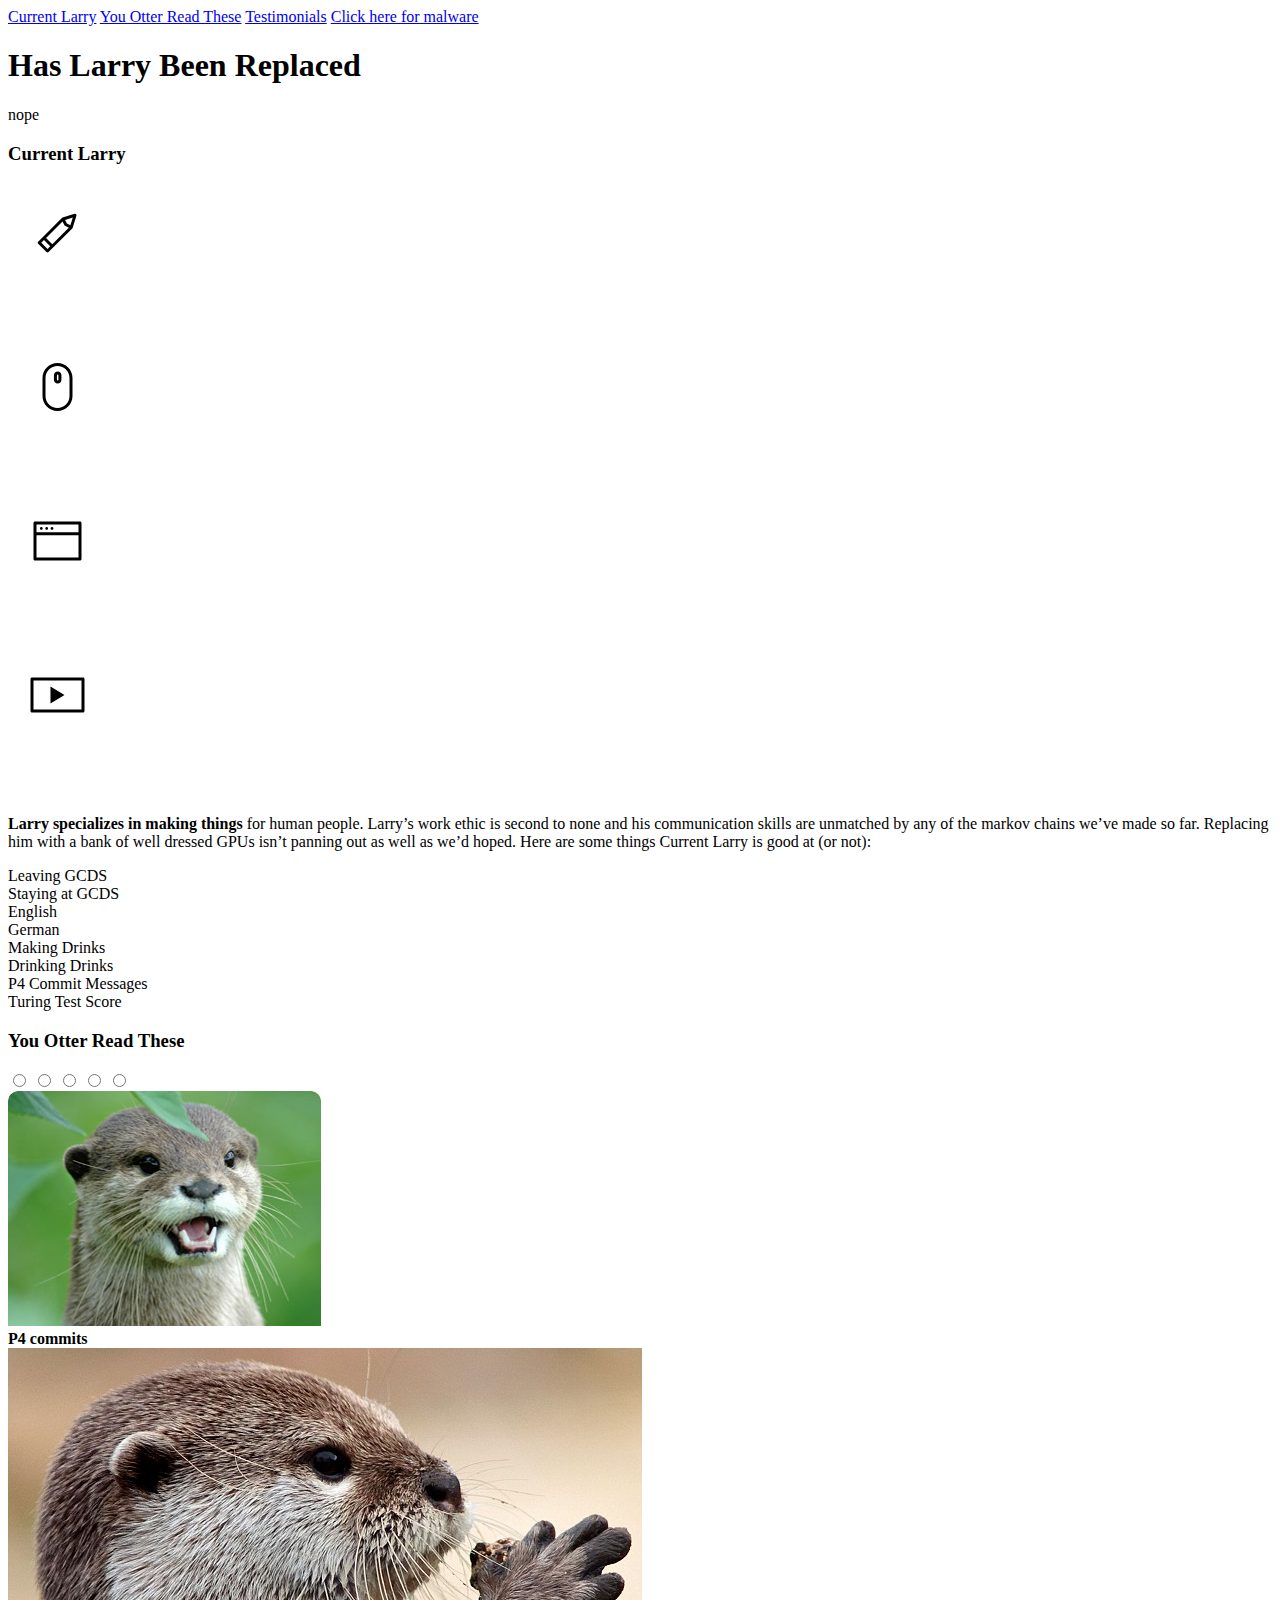
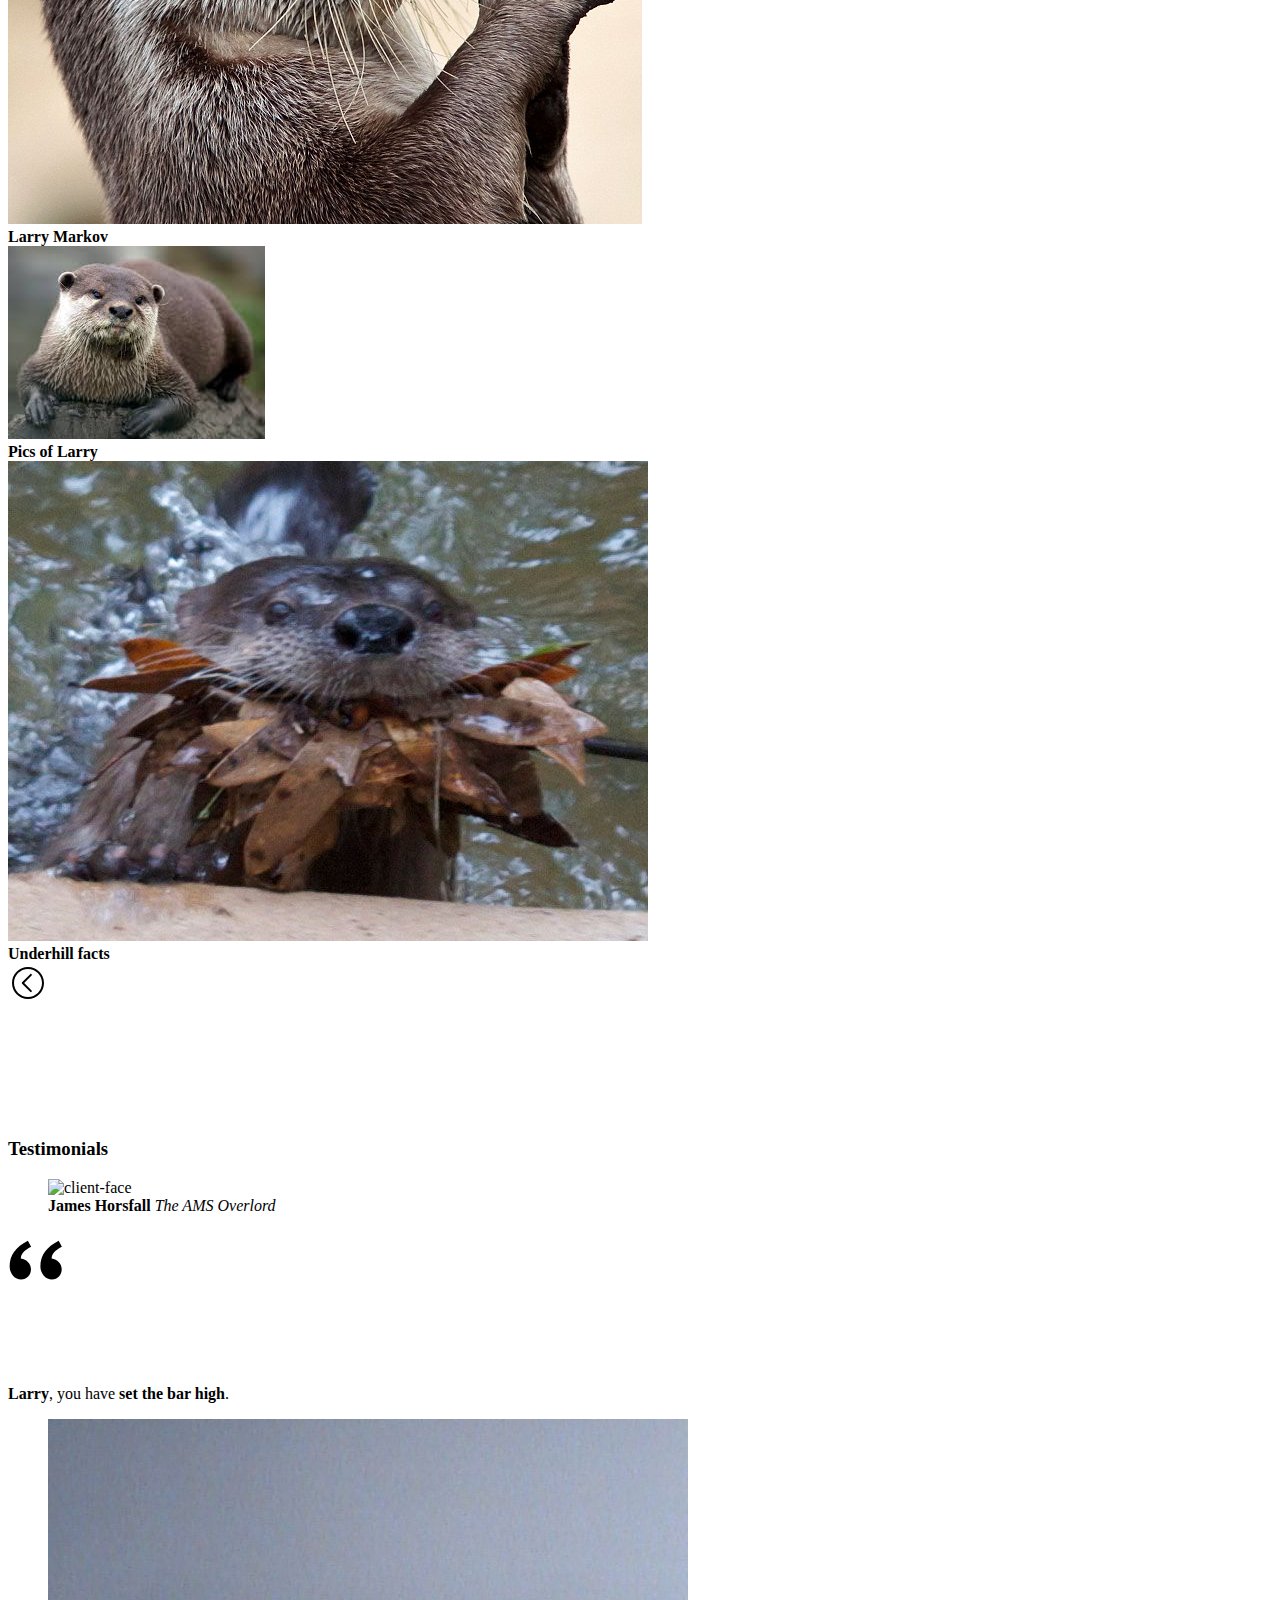
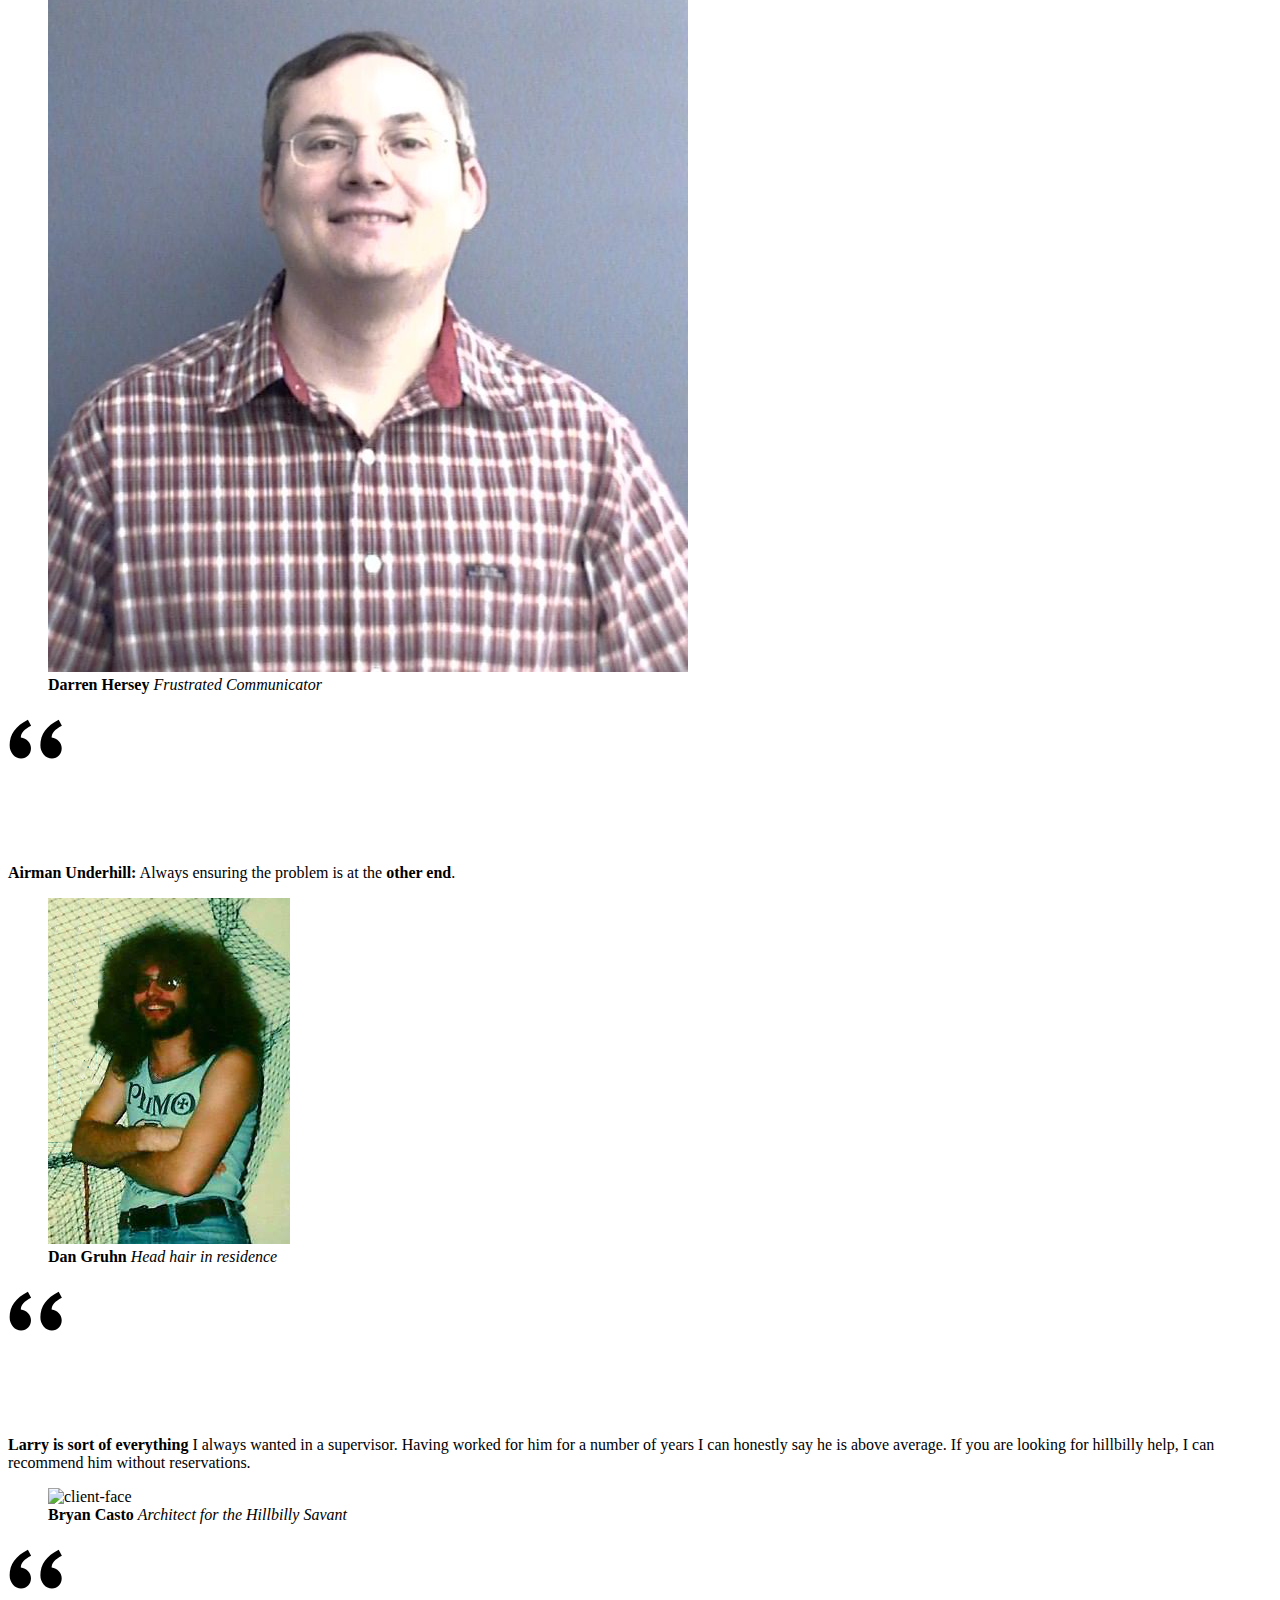
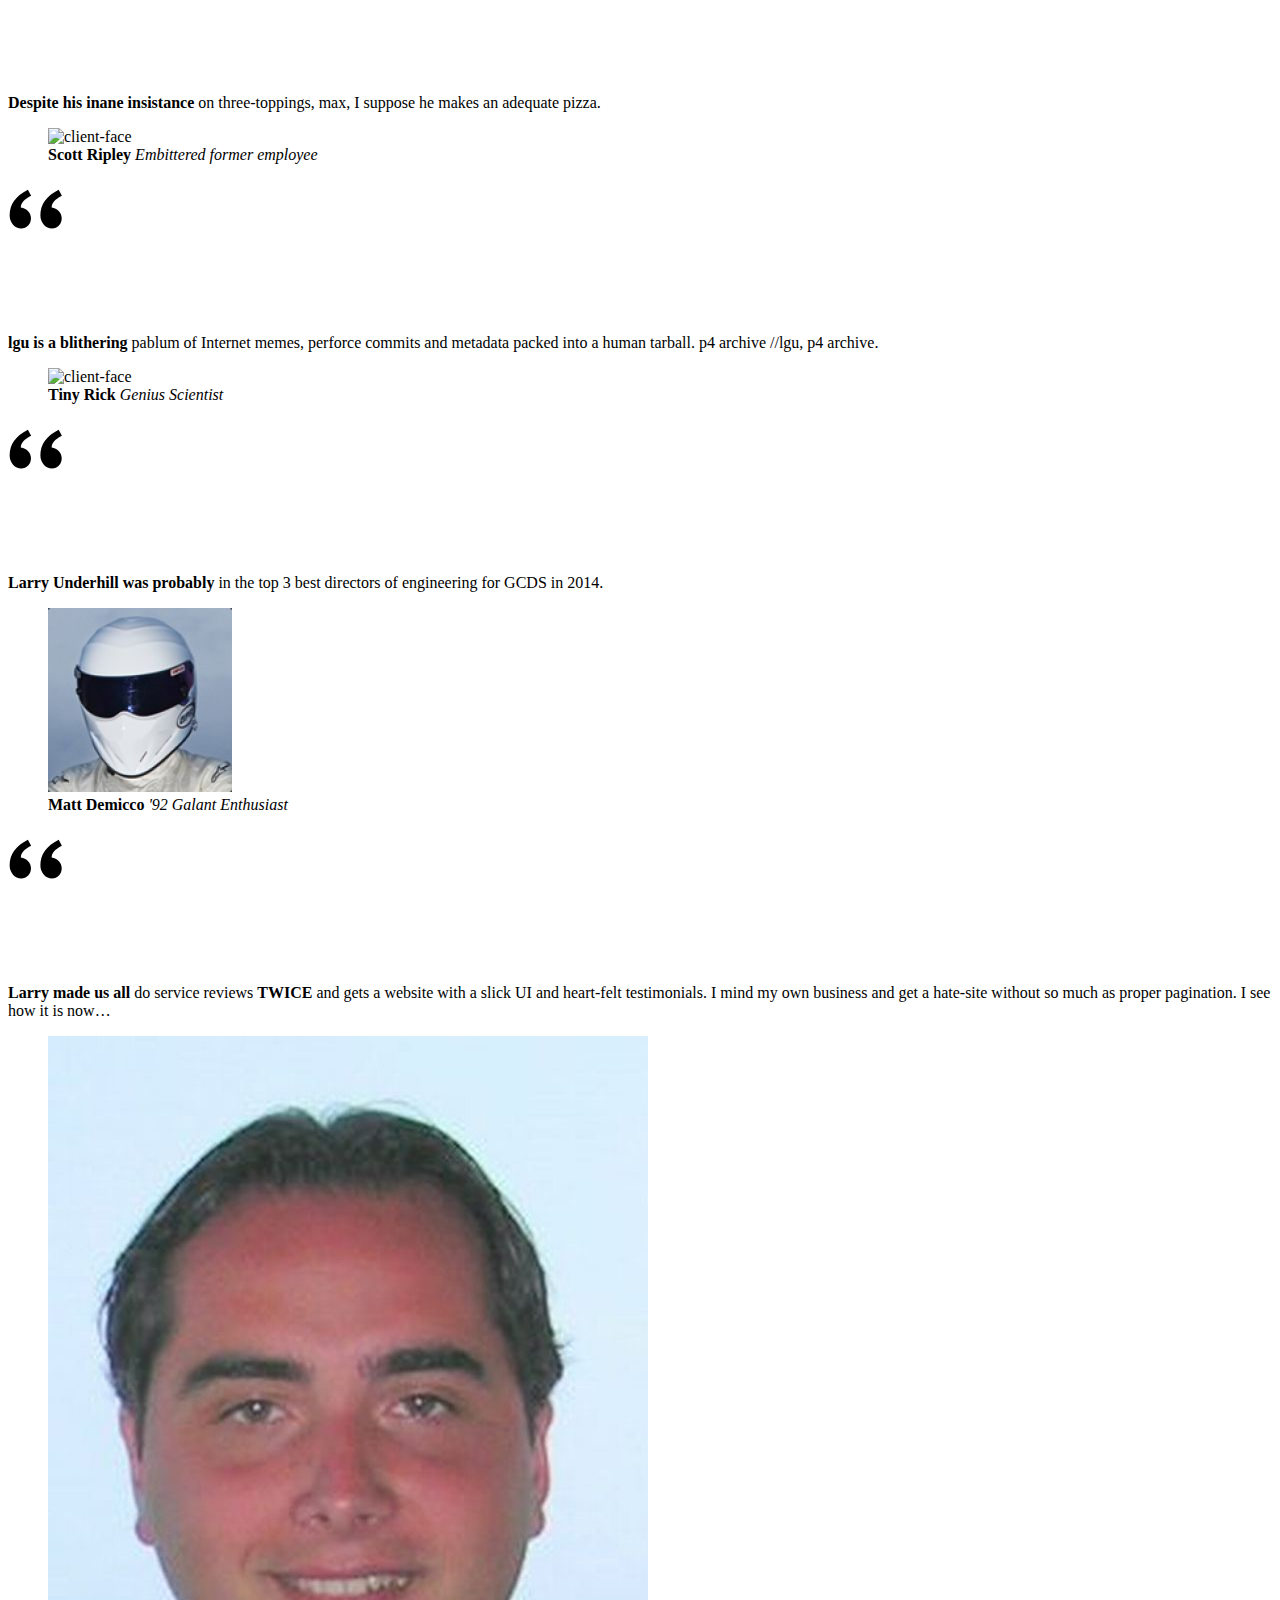
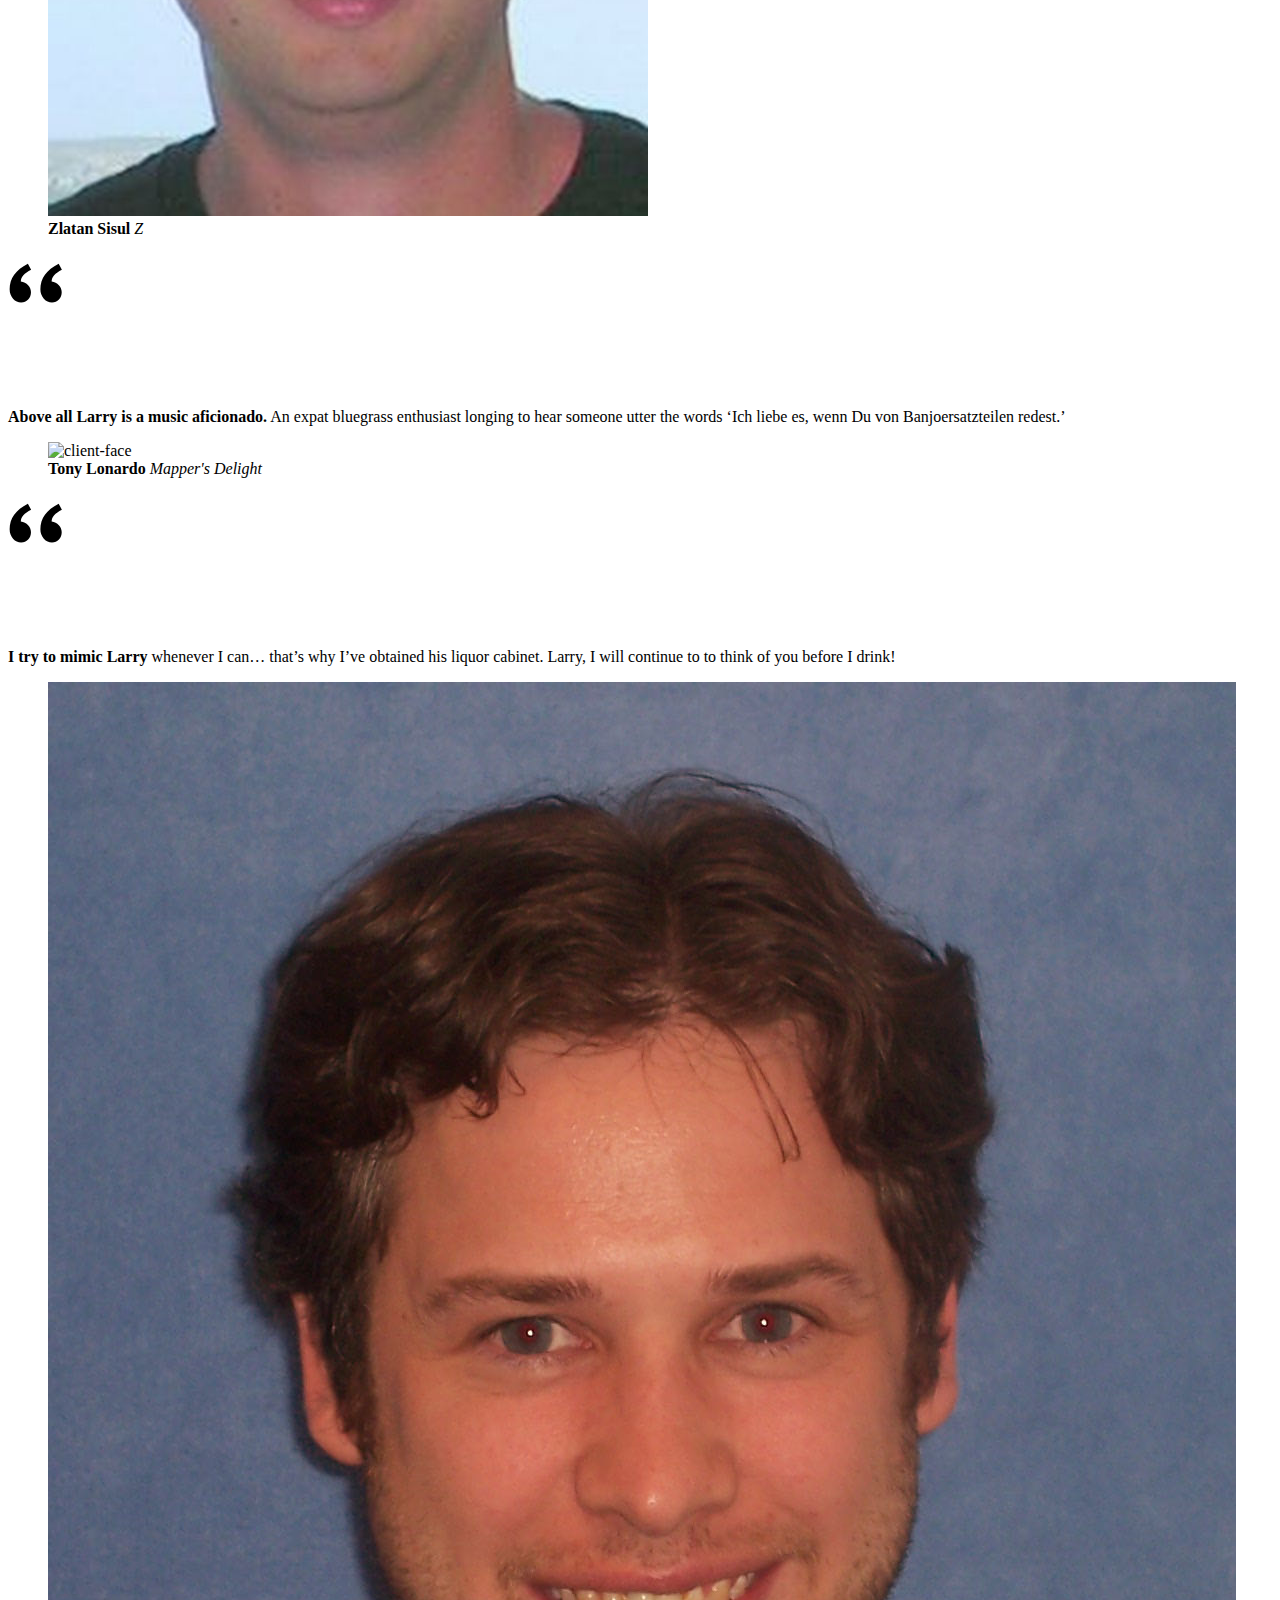
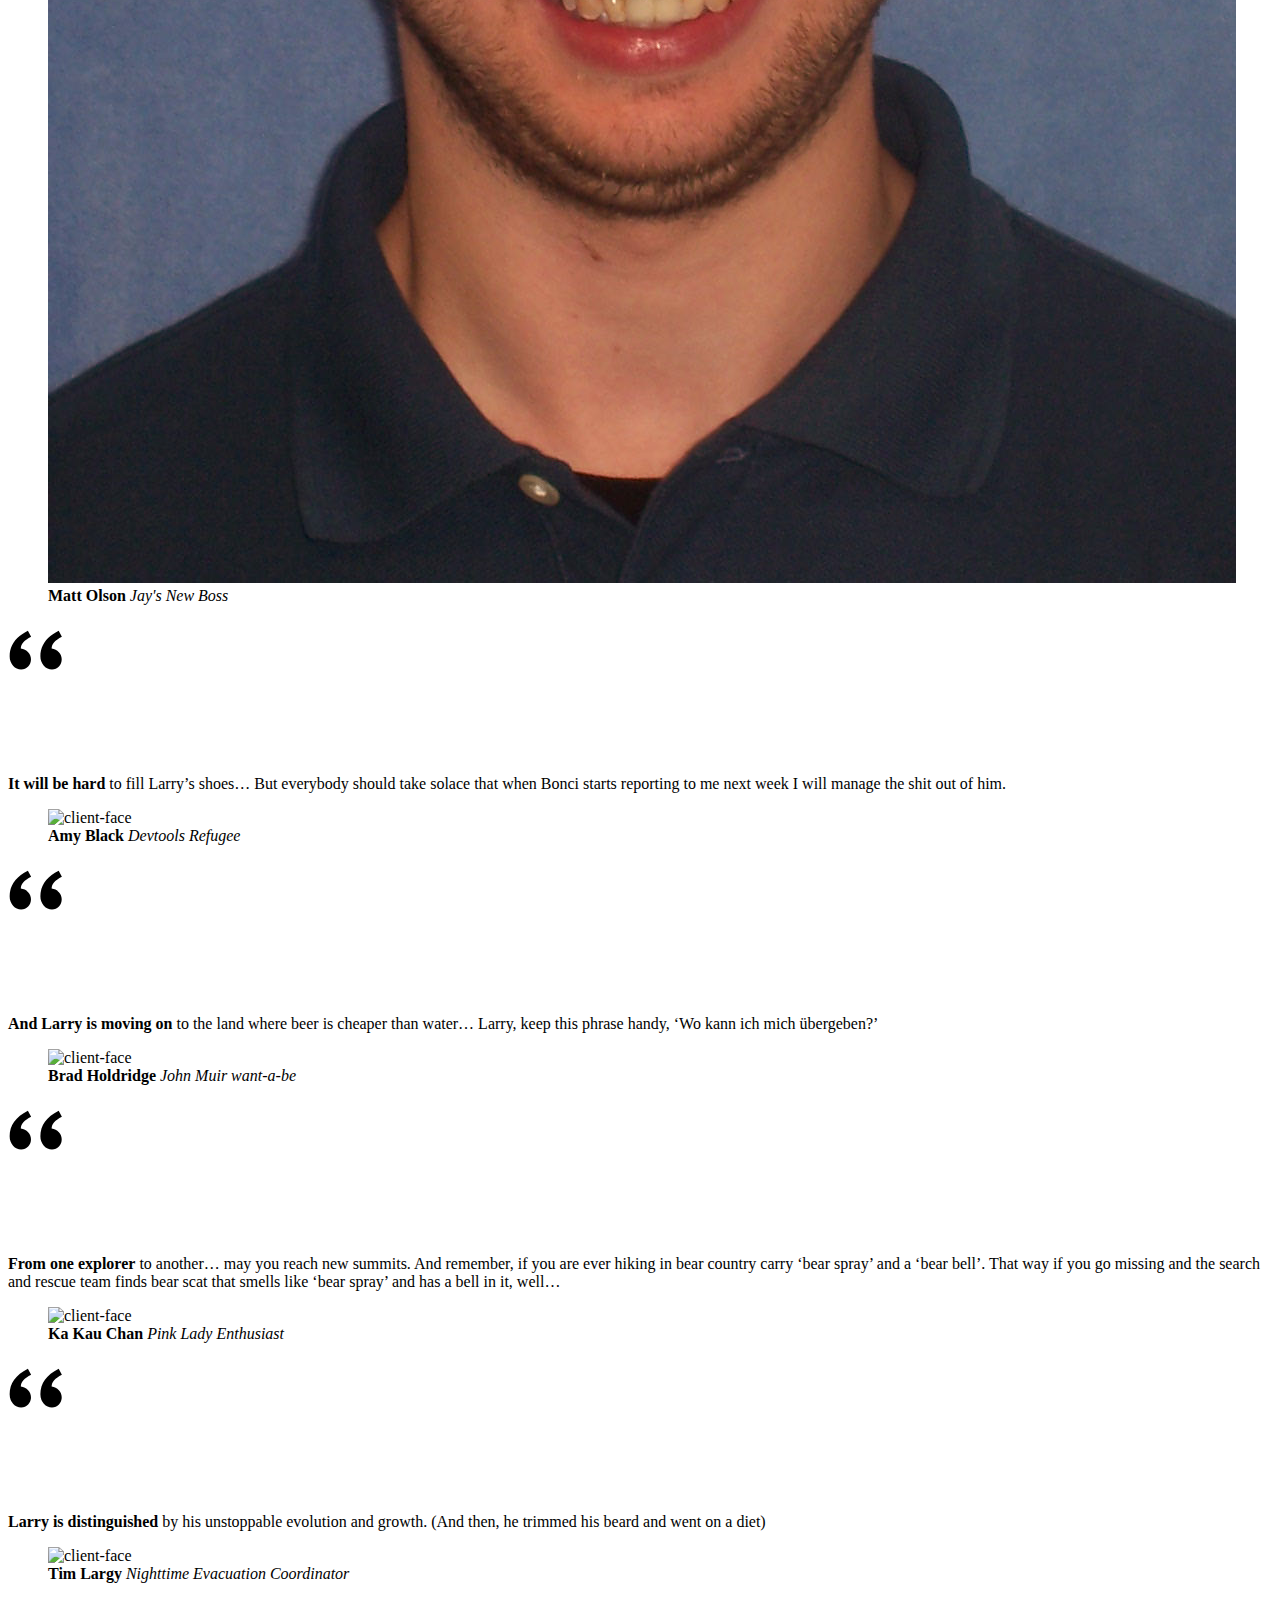
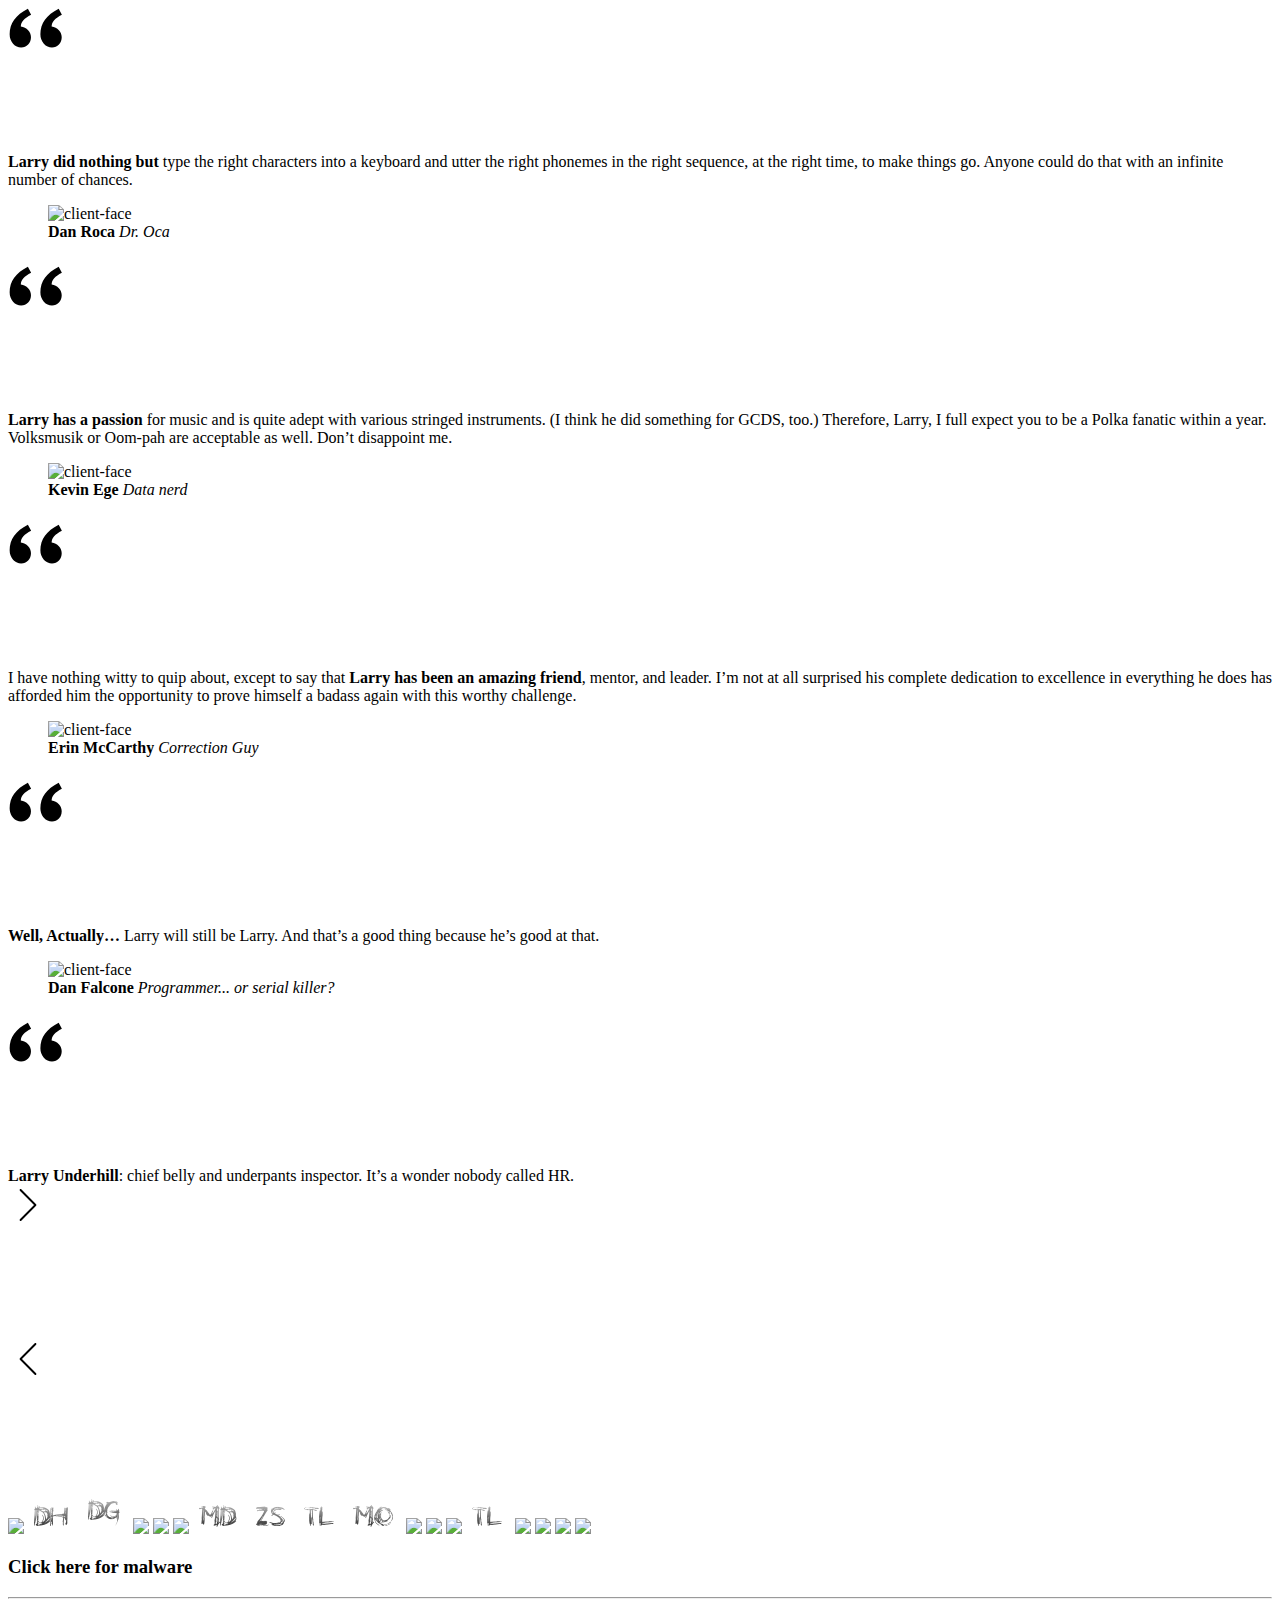
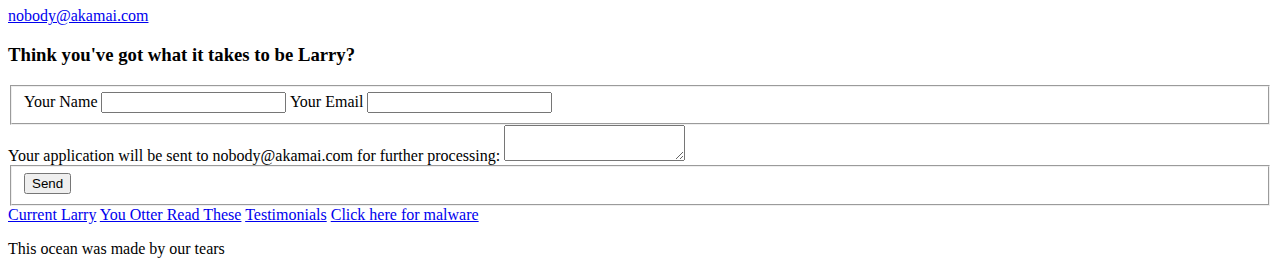
==== commit fc0a067e: "3e38e5cf4d741296c4417ea097cbc17f81f6698a" ====
--- a/index.html
+++ b/index.html
@@ -991,13 +991,13 @@
         
     </div>
     <hr class="bar">
-    <a class="biglink" href="mailto:gcds-social@akamai.com">gcds-social@akamai.com</a>
+    <a class="biglink" href="mailto:nobody@akamai.com">nobody@akamai.com</a>
 </section>
 
 		<!-- Form section -->
 <section>
     <h3>Think you&#39;ve got what it takes to be Larry?</h3>
-    <form method="POST" action="//formspree.io/gcds-social@akamai.com">
+    <form method="POST" action="//formspree.io/nobody@akamai.com">
         <fieldset class="contact-info-group">
             <label><span>Your Name</span>
                 <input type="text" name="name">
@@ -1006,7 +1006,7 @@
                 <input type="email" name="_replyto">
             </label>
         </fieldset>
-        <label><span>Tell us how you won&#39;t leave GCDS</span>
+        <label><span>Your application will be sent to nobody@akamai.com for further processing:</span>
             <textarea name="message"></textarea>
         </label>
         <fieldset class="submit-wrap">
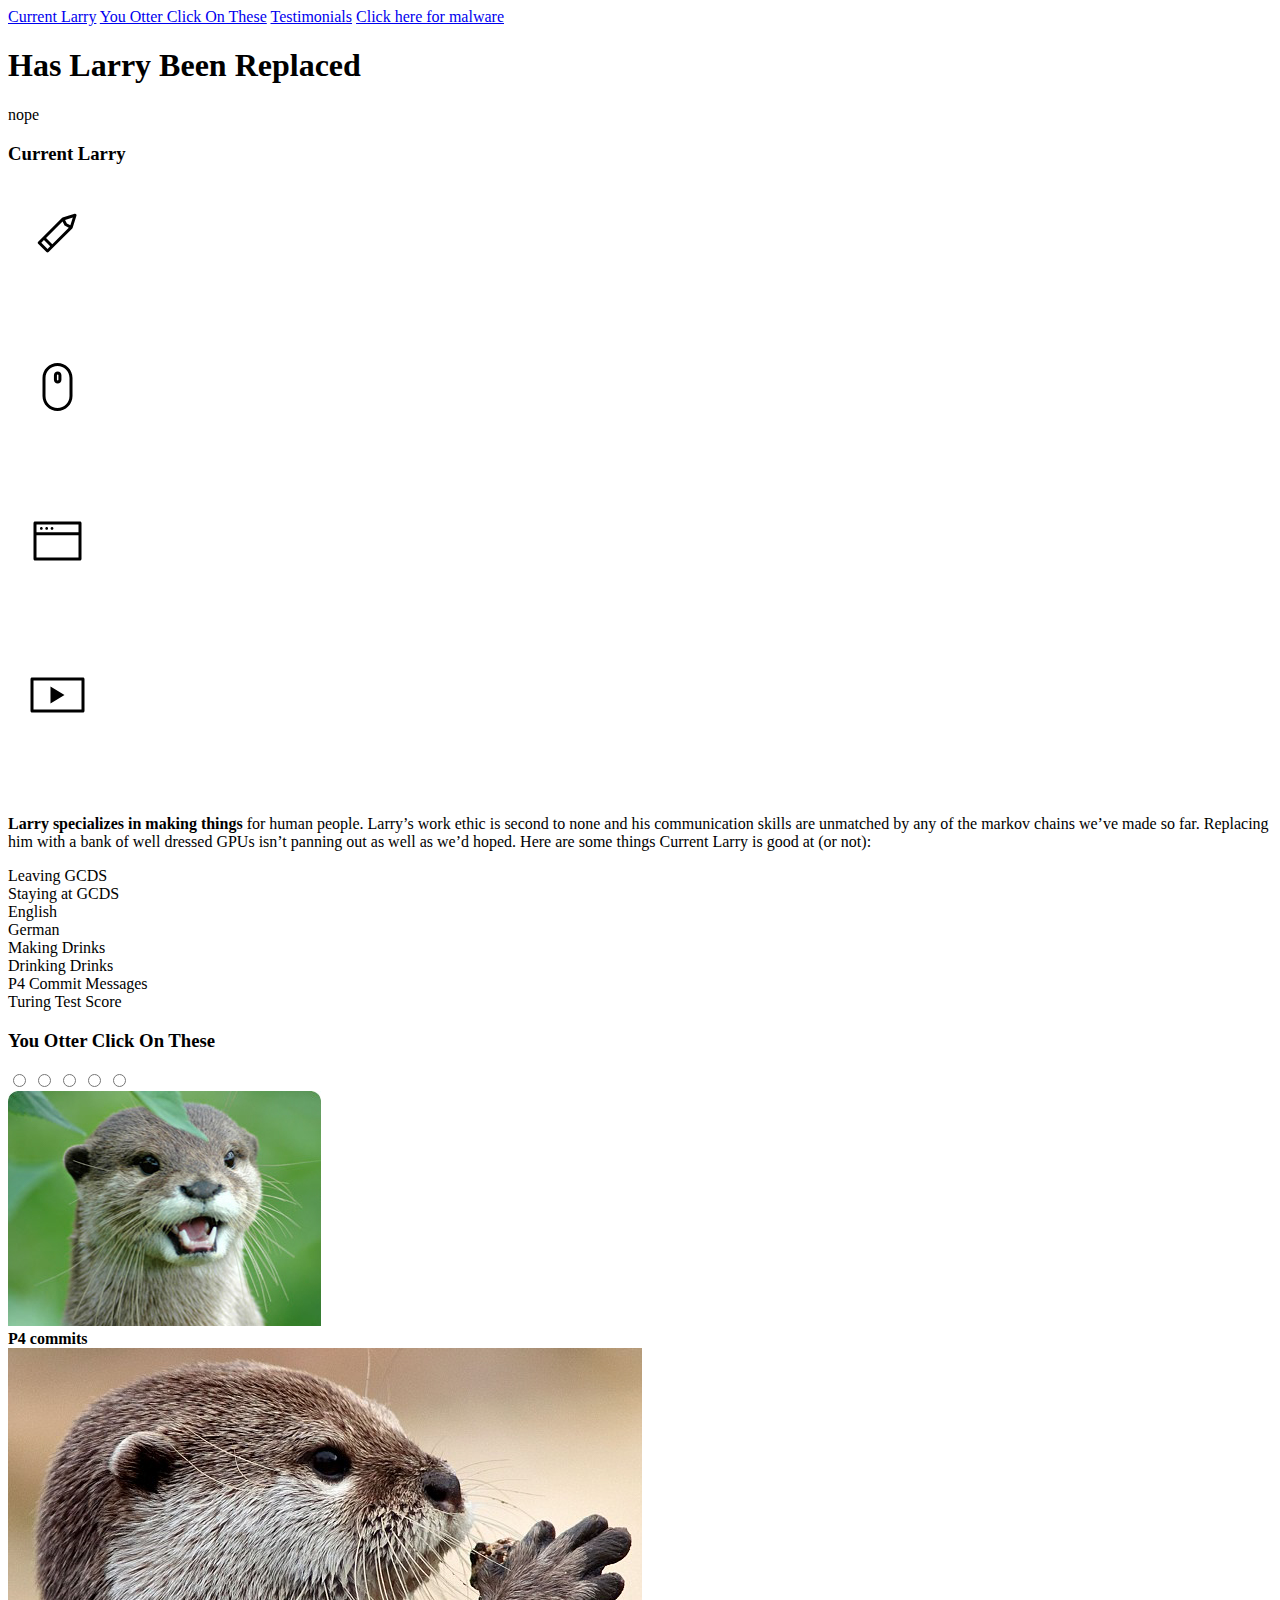
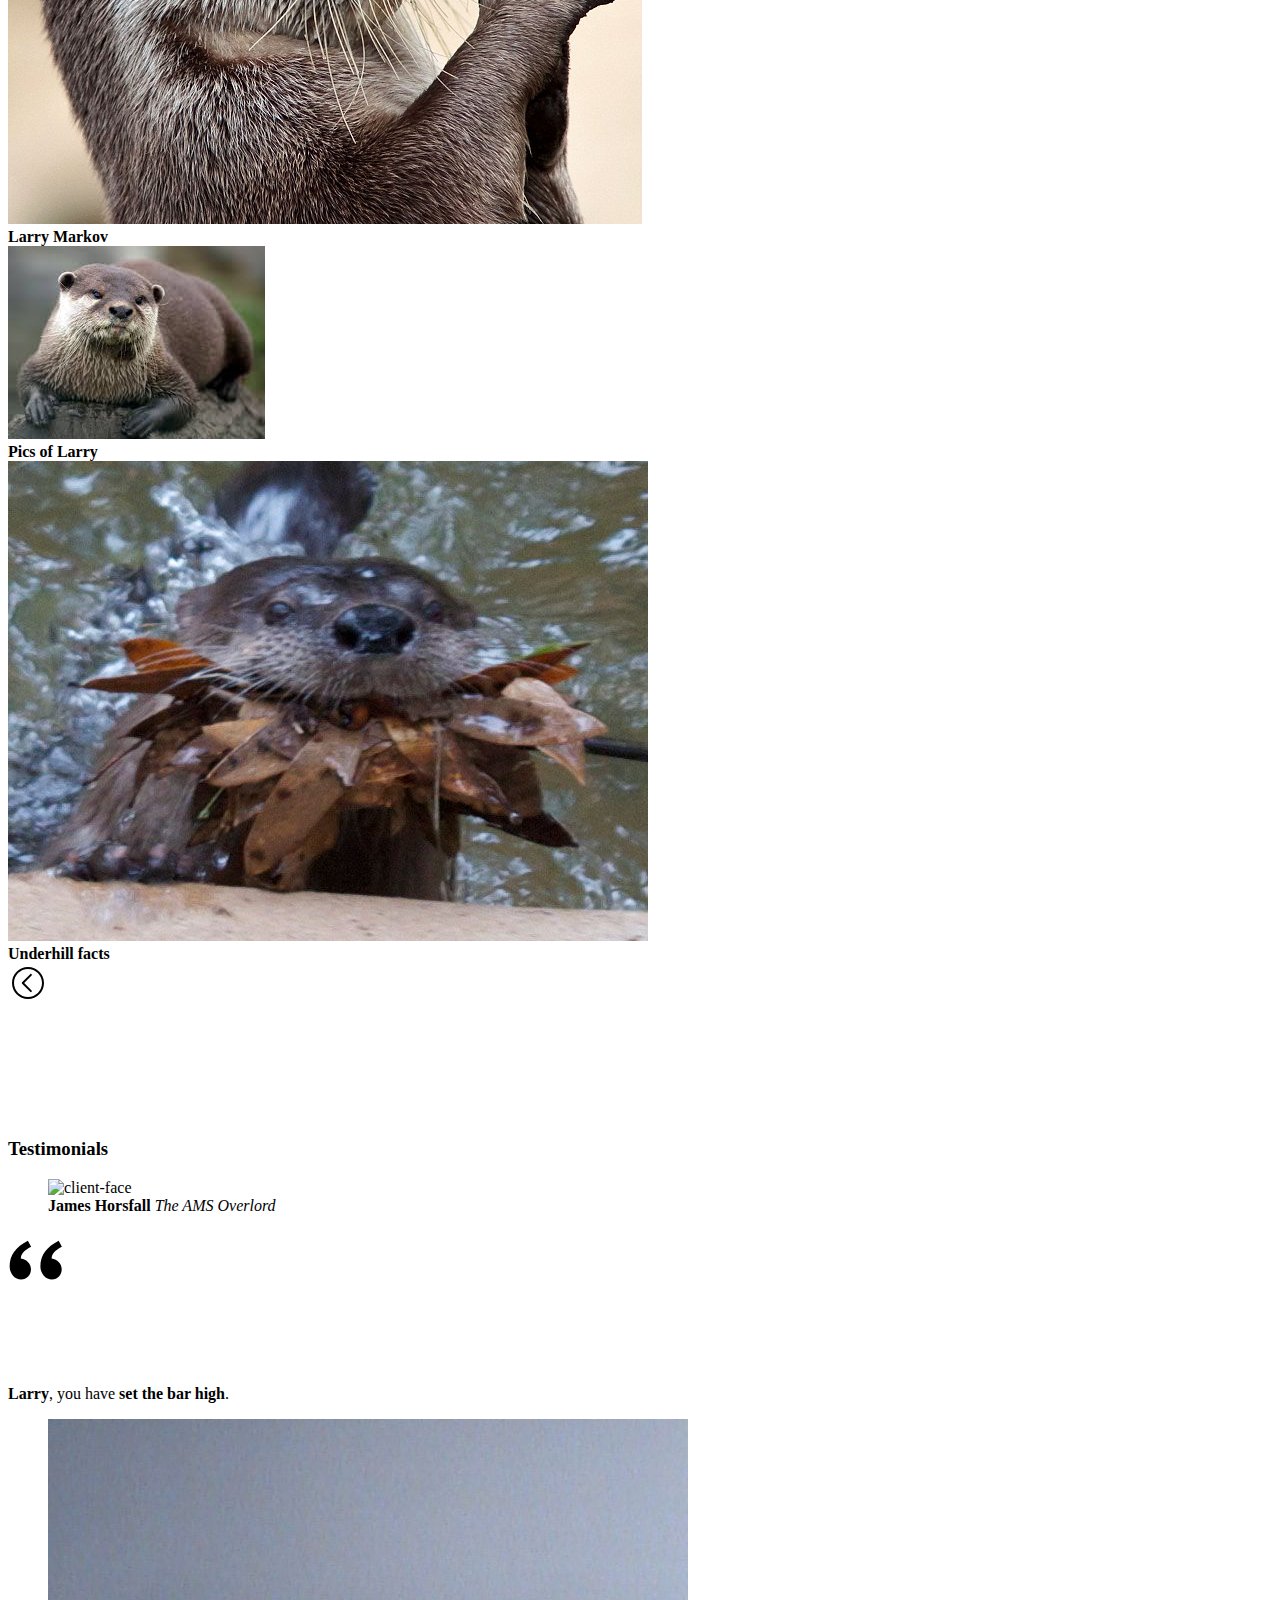
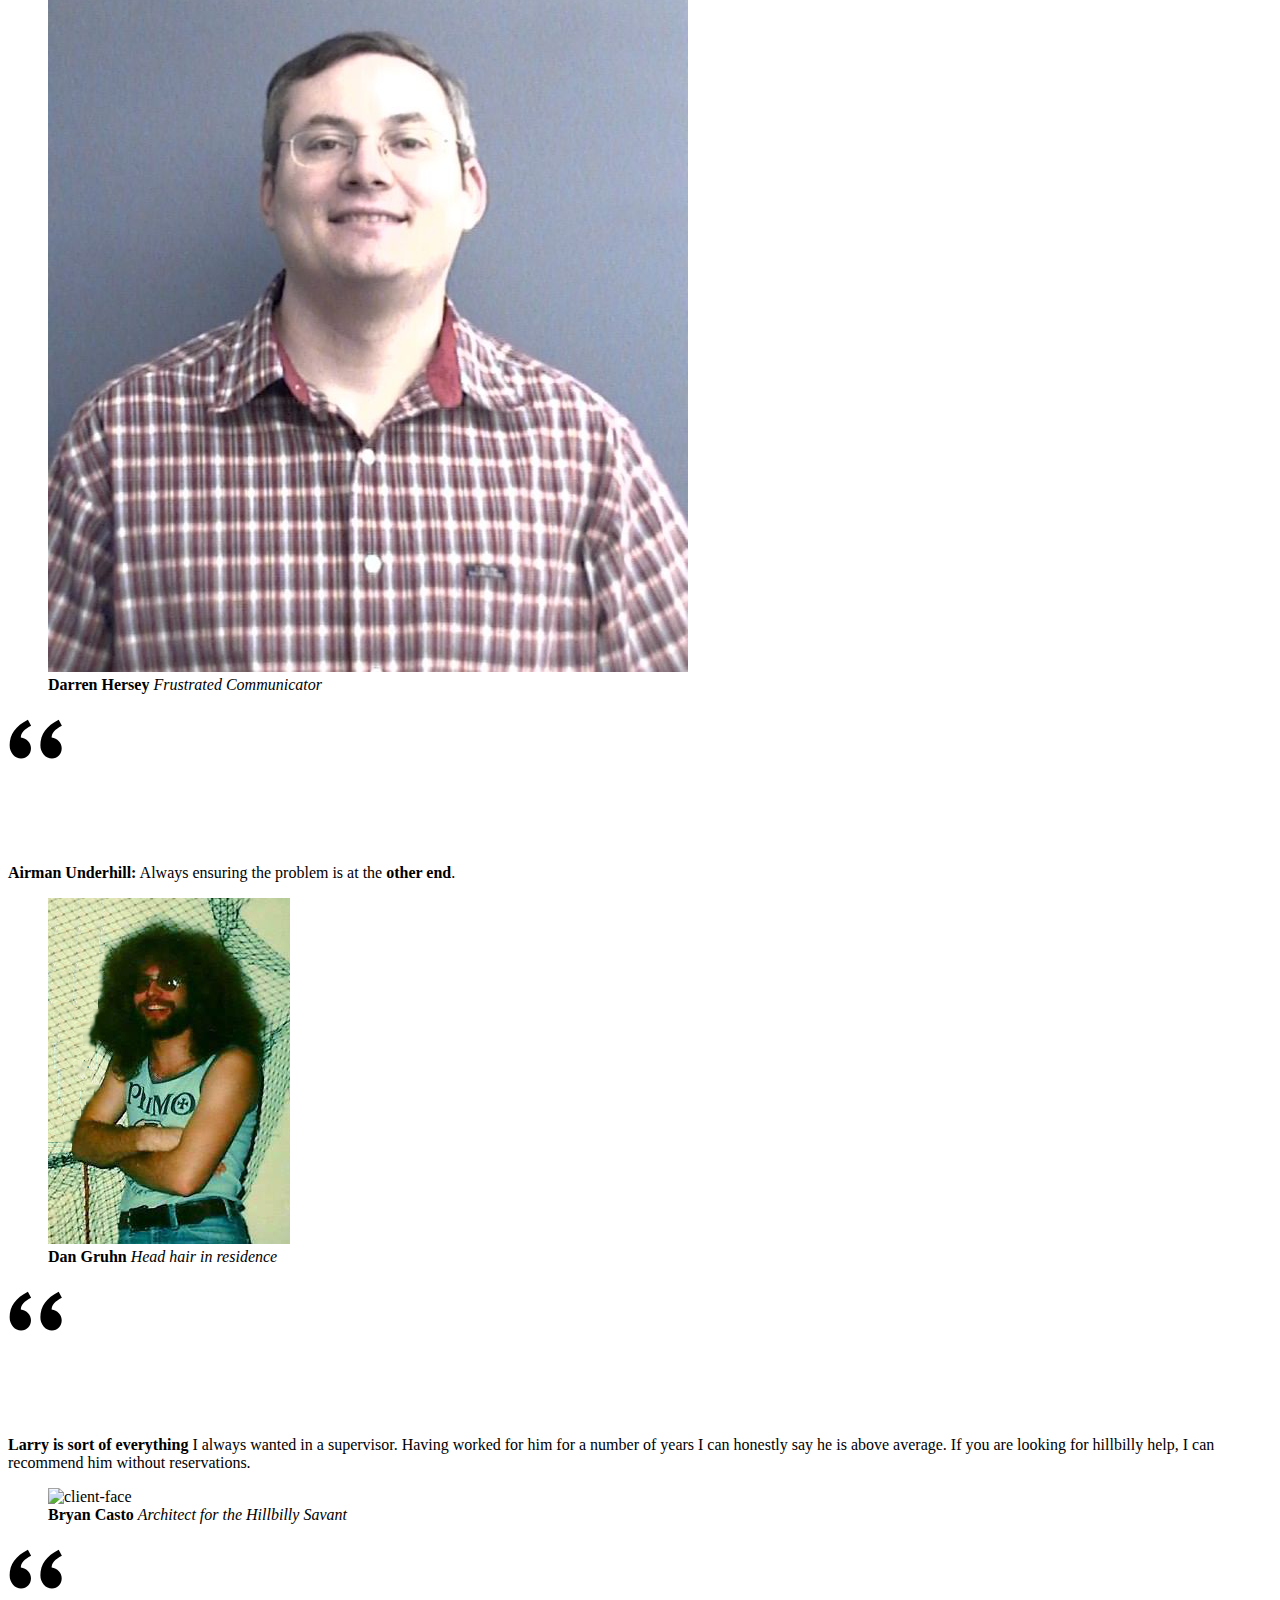
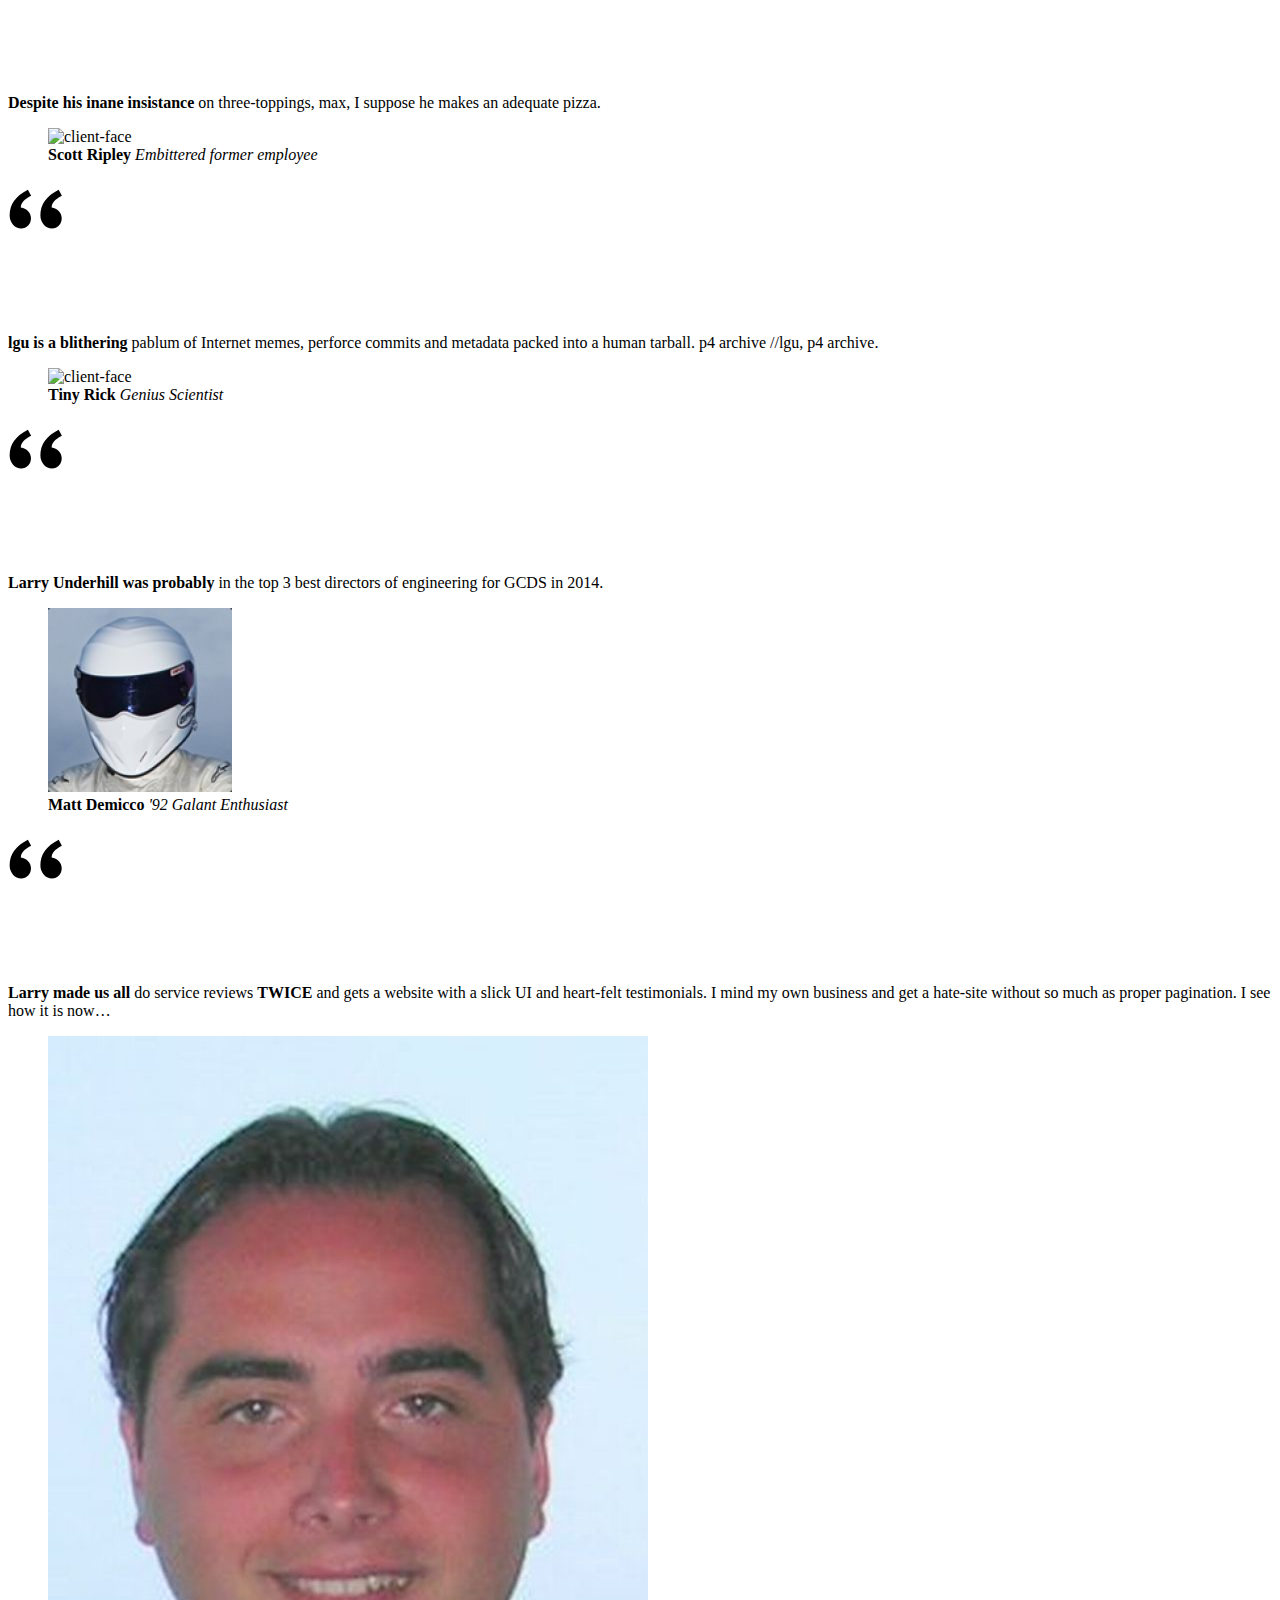
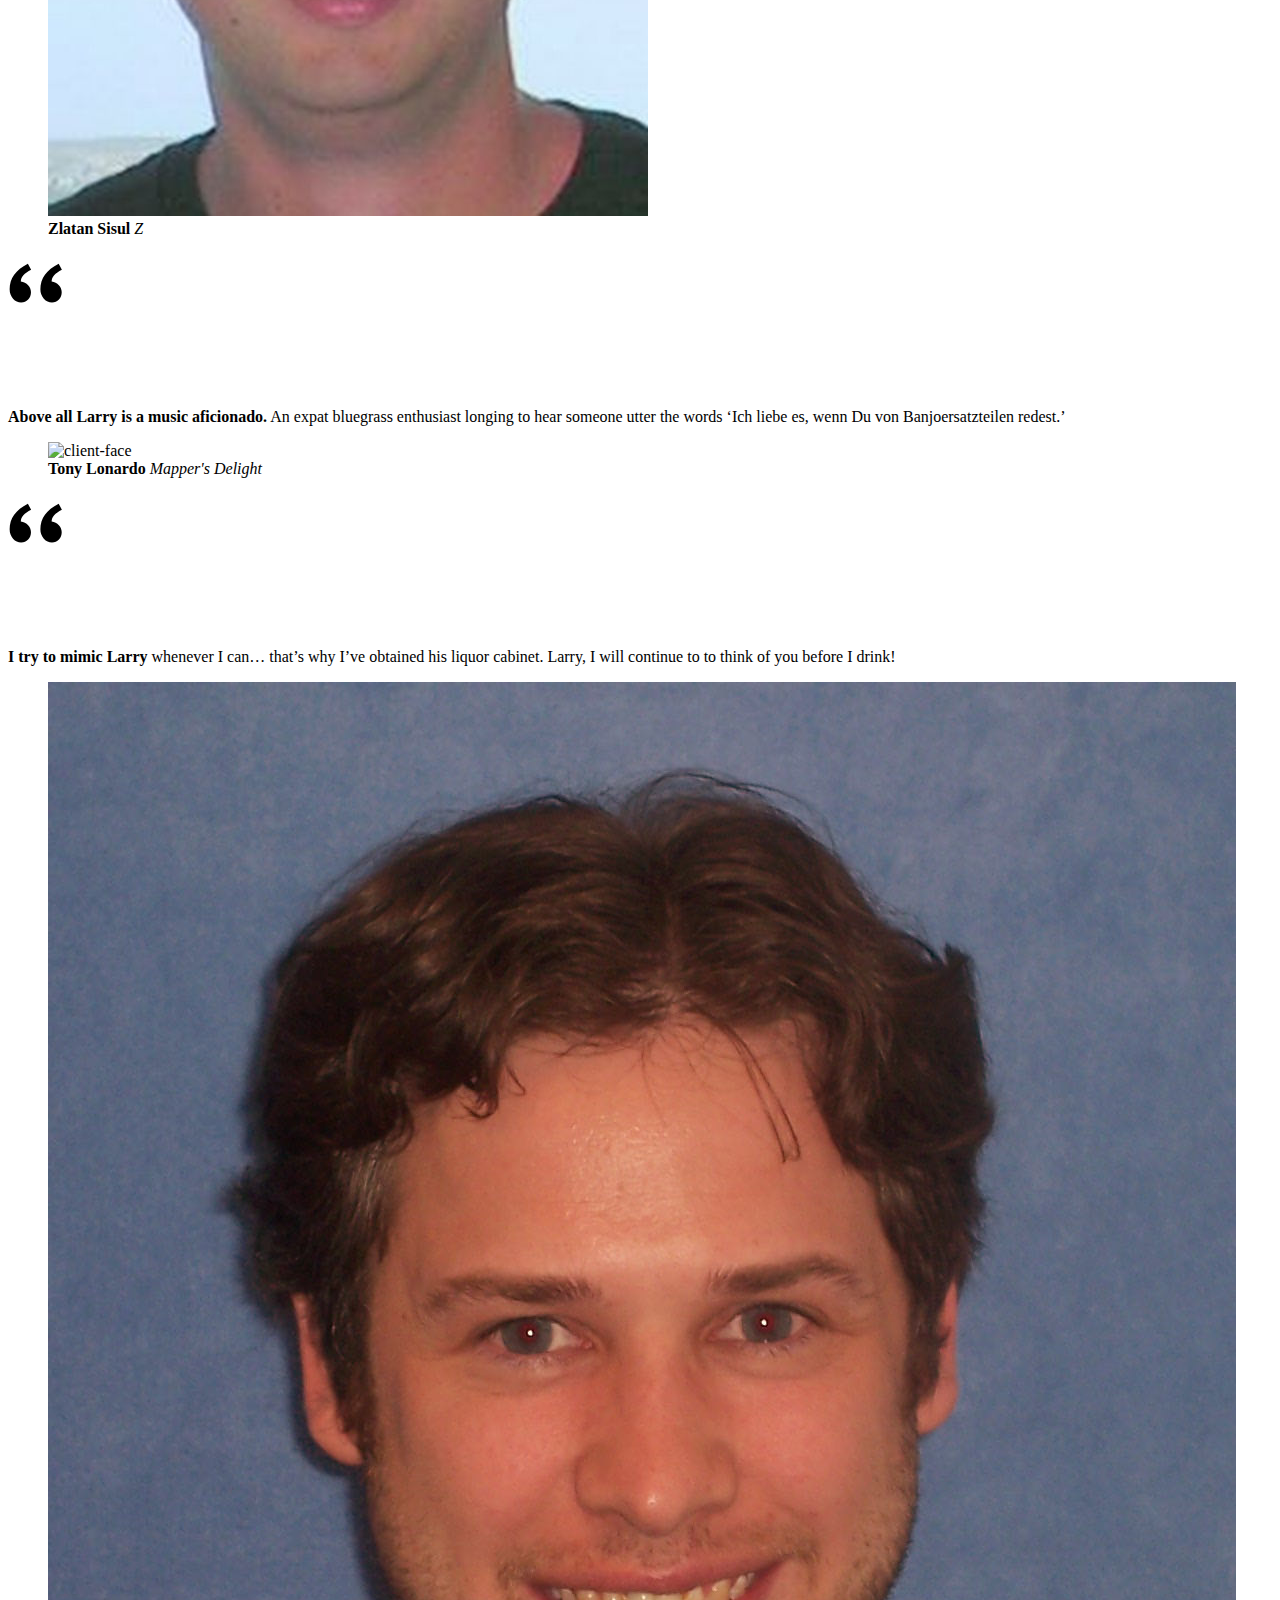
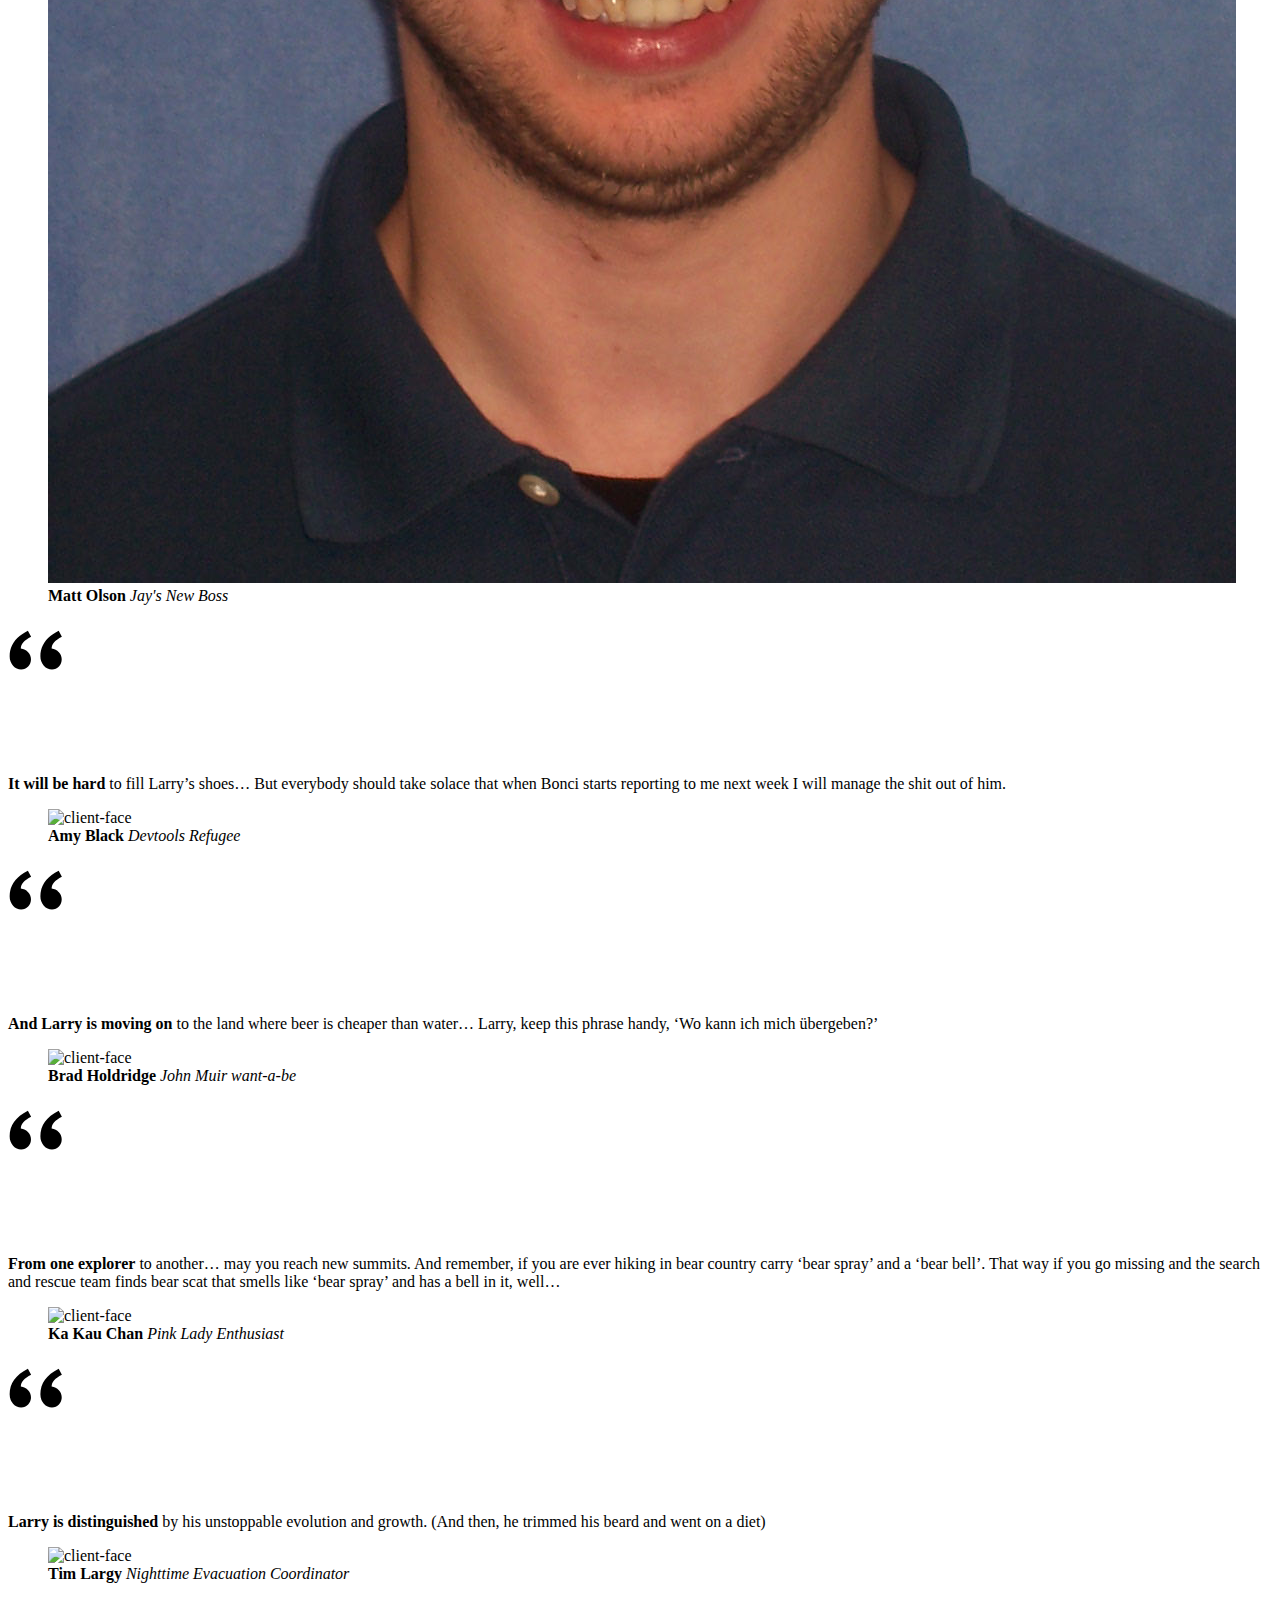
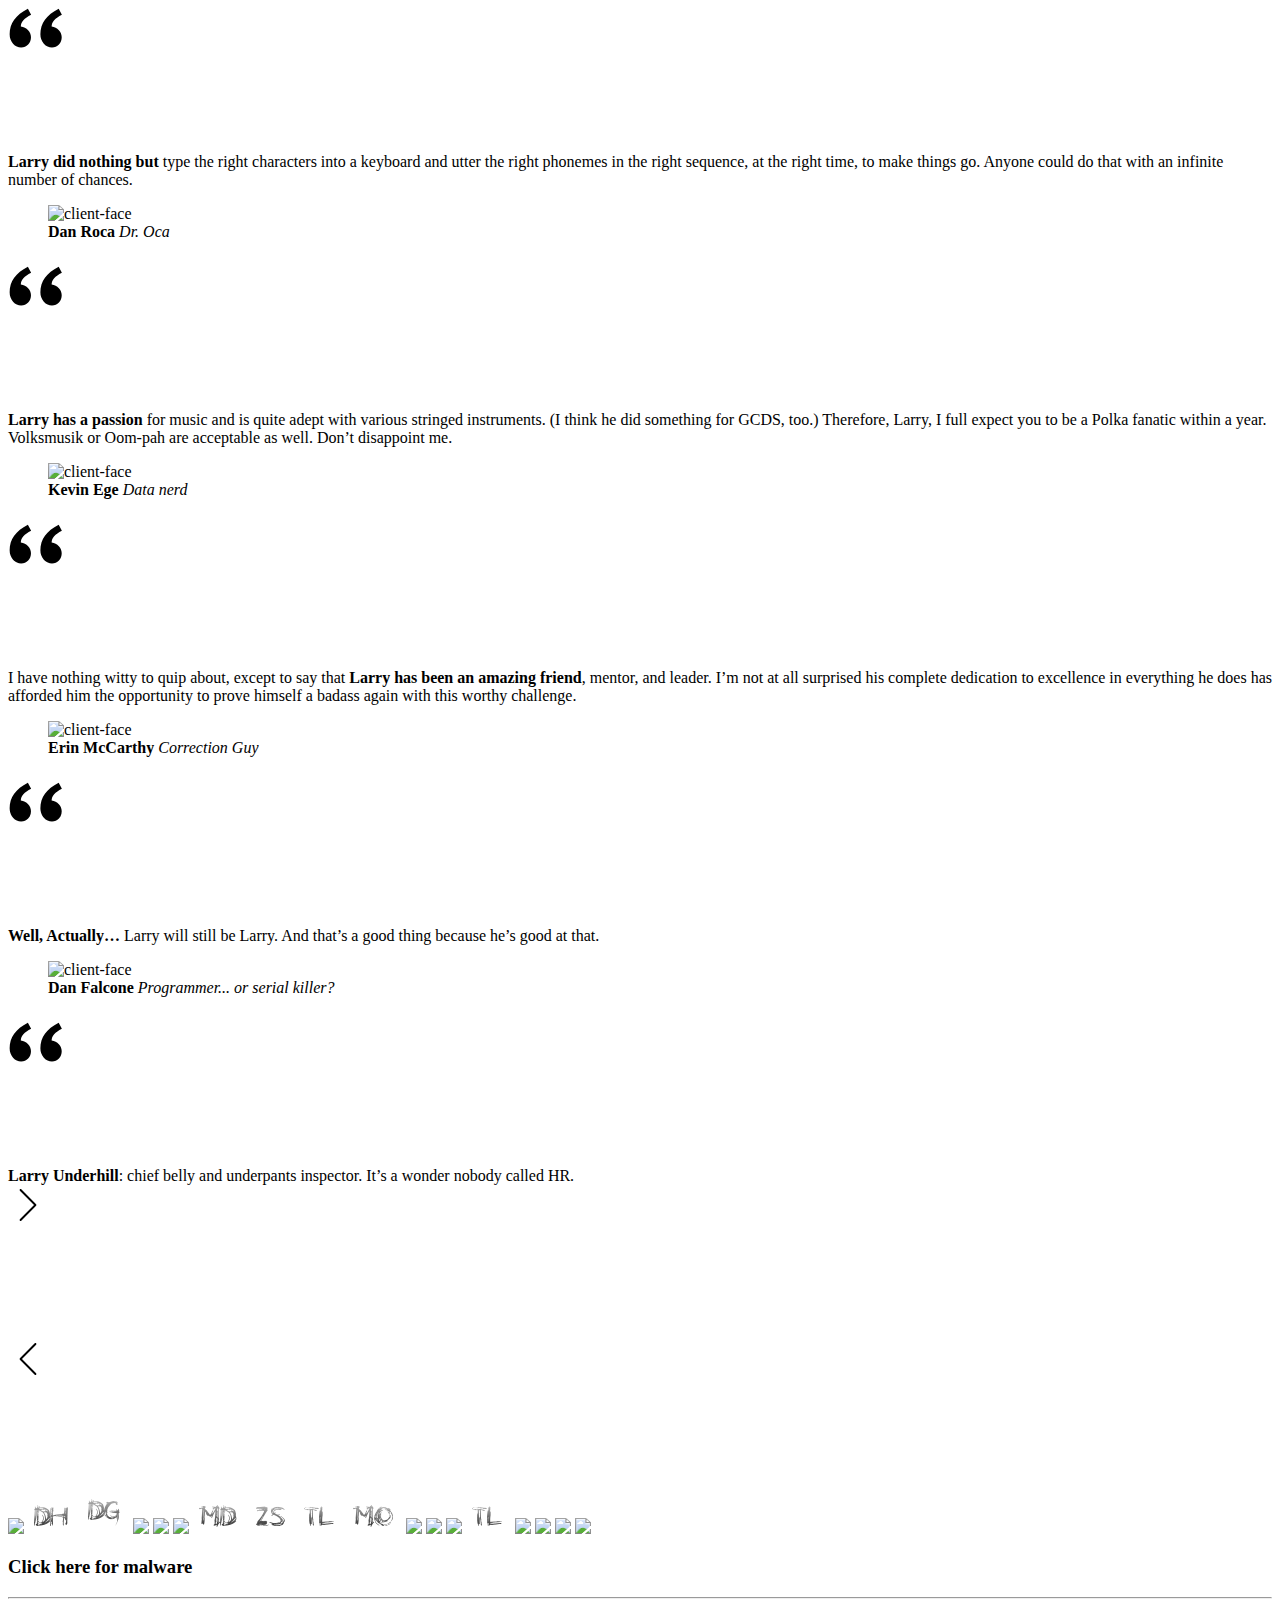
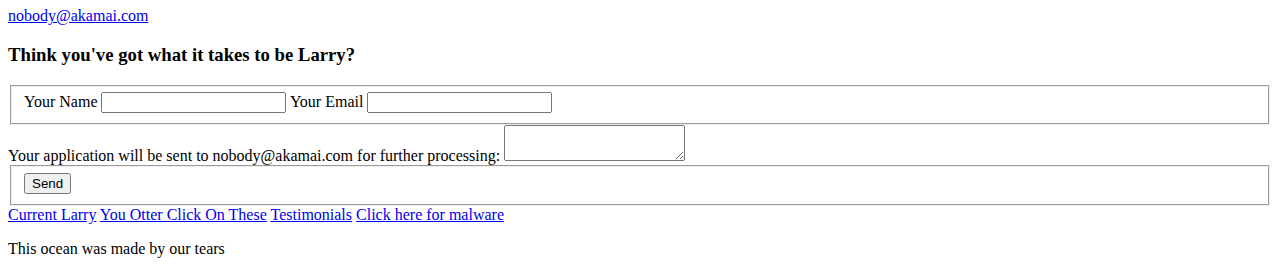
==== commit bb1bebfd: "fc0b3218fa3850daa89cc5b375e3ad09c4890138" ====
--- a/index.html
+++ b/index.html
@@ -20,7 +20,7 @@
 <header id="header">
     <nav>
         <a href="#about-me">Current Larry</a>
-        <a href="#work">You Otter Read These</a>
+        <a href="#work">You Otter Click On These</a>
         <a href="#clients">Testimonials</a>
         <a href="#contact">Click here for malware</a>
     </nav>
@@ -276,7 +276,7 @@
 </section>
 
 		<section class="alt-section section-work">
-    <h3 id="work">You Otter Read These</h3>
+    <h3 id="work">You Otter Click On These</h3>
 
     
     <input type="radio" name="trigger" class="trigger" id="proj-1" />
@@ -1021,7 +1021,7 @@
         <div class="content-wrap">
             <nav>
                 <a href="#about-me">Current Larry</a>
-                <a href="#work">You Otter Read These</a>
+                <a href="#work">You Otter Click On These</a>
                 <a href="#clients">Testimonials</a>
                 <a href="#contact">Click here for malware</a>
             </nav>
